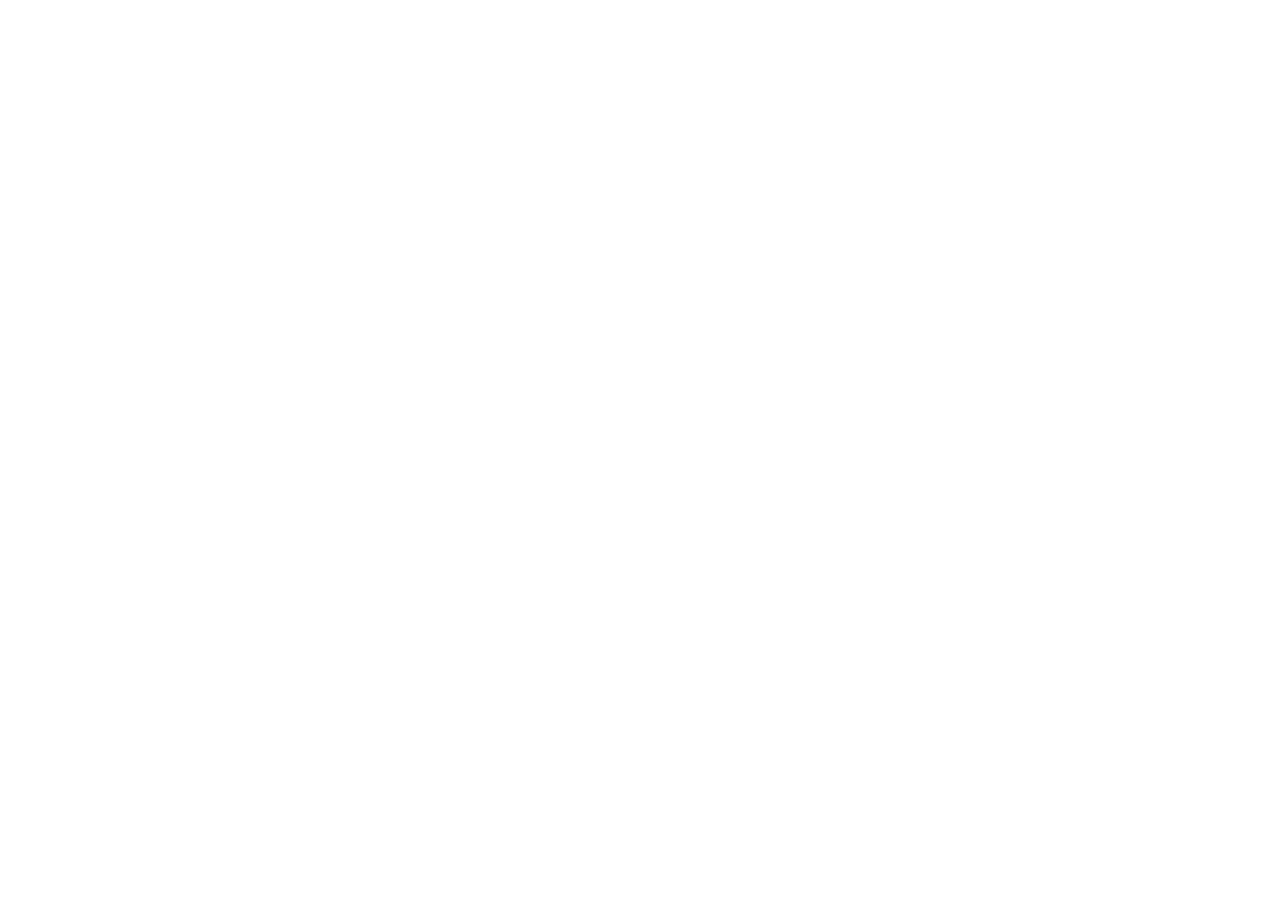
==== login.html @ 26c52269 "init project" ====
<!DOCTYPE html>
<html lang="en">
<head>
    <meta charset="UTF-8">
    <meta http-equiv="X-UA-Compatible" content="IE=edge">
    <meta name="viewport" content="width=device-width, initial-scale=1.0">
    <title>登陆页面</title>
</head>
<body>
    
</body>
</html>
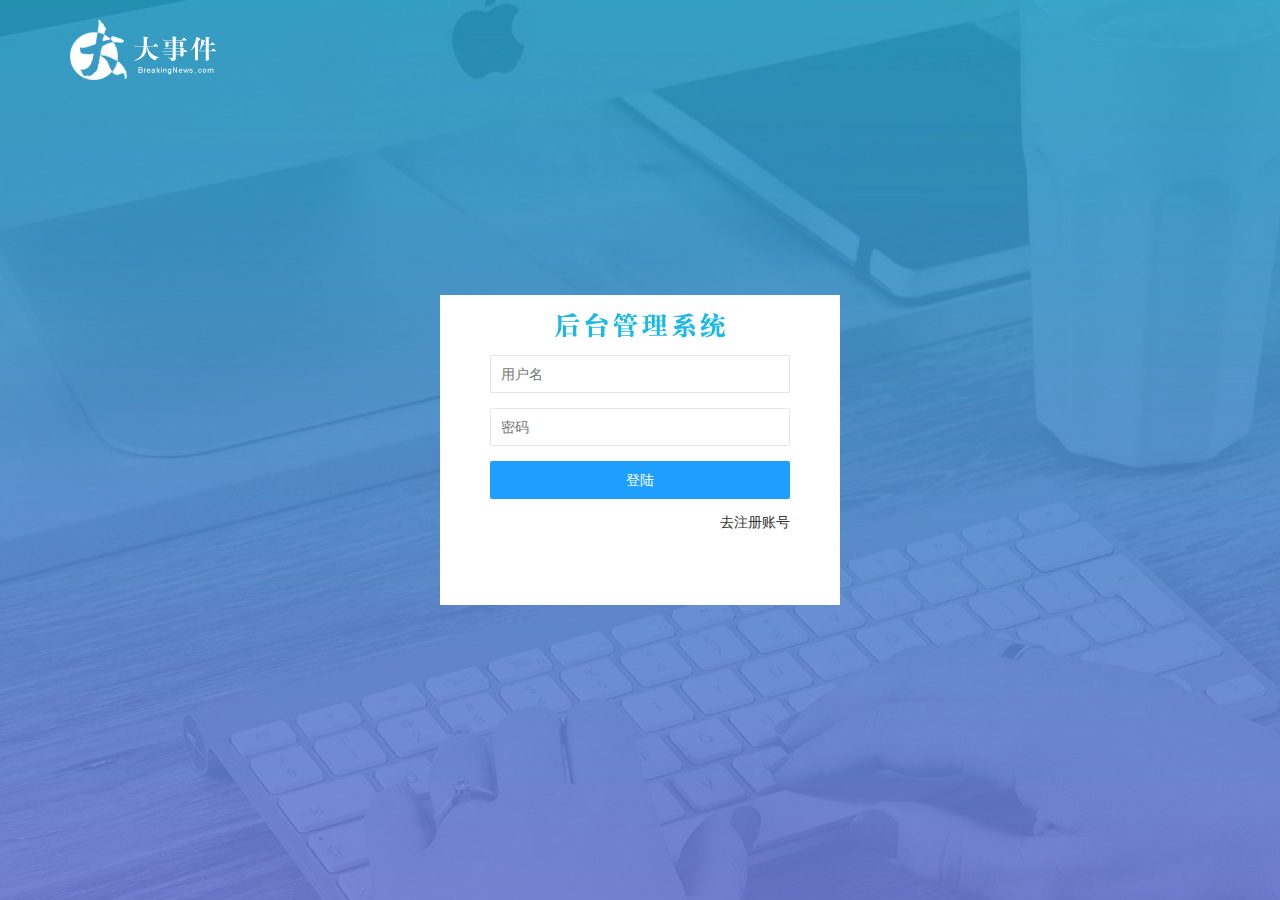
==== commit b81c9178: "登陆/注册0_1" ====
--- a/login.html
+++ b/login.html
@@ -1,12 +1,62 @@
 <!DOCTYPE html>
 <html lang="en">
+
 <head>
     <meta charset="UTF-8">
     <meta http-equiv="X-UA-Compatible" content="IE=edge">
     <meta name="viewport" content="width=device-width, initial-scale=1.0">
-    <title>登陆页面</title>
+    <title>大事件——登陆/注册</title>
+    <!-- 导入layui样式 -->
+    <link rel="stylesheet" href="/assets/lib/layui/css/layui.css">
+    <!-- 导入自己的样式 -->
+    <link rel="stylesheet" href="./assets/css/login.css">
 </head>
+
 <body>
-    
+    <!-- 头部 -->
+    <div id="head" class="layui-main">
+        <img src="/assets/images/logo.png" alt="">
+    </div>
+    <!-- 登录/注册区域 -->
+    <div class="loginAndRegBox">
+        <div class="title-box"></div>
+        
+        <!-- 登陆 -->
+        <div class="login-box">
+            <!-- 登陆表单 -->
+            <form class="layui-form" action="">
+
+                <!-- 用户名 -->
+                <div class="layui-form-item">
+                    <input type="text" name="username" required lay-verify="required" placeholder="用户名"
+                        autocomplete="off" class="layui-input">
+                </div>
+
+                <!-- 密码 -->
+                <div class="layui-form-item">
+                    <input type="text" name="password" required lay-verify="required" placeholder="密码"
+                        autocomplete="off" class="layui-input">
+                </div>
+
+                <!-- 提交按钮 -->
+                <div class="layui-form-item" style="text-align:center;">
+                    <button class="layui-btn layui-btn-fluid layui-btn-normal" lay-submit>登陆</button>
+                </div>
+
+                <!-- 点击注册 -->
+                <div class="layui-form-item" style="text-align:right;" style="padding-right: 10px;" >
+                    <a href="javascript:;" id="link_reg">去注册账号</a>
+                </div>
+            </form>
+        </div>
+        <!-- 注册 -->
+        <div class="reg-box">
+            <a href="javascript:;" id="link_login">去登陆</a>
+        </div>
+    </div>
+    <!-- 导入Jquery -->
+    <script src="./assets/lib/jquery.js"></script>
+    <script src="./assets/js/login.js"></script>
 </body>
+
 </html>--- a/assets/lib/layui/css/layui.css
+++ b/assets/lib/layui/css/layui.css
@@ -0,0 +1,2 @@
+/** layui-v2.5.5 MIT License By https://www.layui.com */
+ .layui-inline,img{display:inline-block;vertical-align:middle}h1,h2,h3,h4,h5,h6{font-weight:400}.layui-edge,.layui-header,.layui-inline,.layui-main{position:relative}.layui-body,.layui-edge,.layui-elip{overflow:hidden}.layui-btn,.layui-edge,.layui-inline,img{vertical-align:middle}.layui-btn,.layui-disabled,.layui-icon,.layui-unselect{-moz-user-select:none;-webkit-user-select:none;-ms-user-select:none}.layui-elip,.layui-form-checkbox span,.layui-form-pane .layui-form-label{text-overflow:ellipsis;white-space:nowrap}.layui-breadcrumb,.layui-tree-btnGroup{visibility:hidden}blockquote,body,button,dd,div,dl,dt,form,h1,h2,h3,h4,h5,h6,input,li,ol,p,pre,td,textarea,th,ul{margin:0;padding:0;-webkit-tap-highlight-color:rgba(0,0,0,0)}a:active,a:hover{outline:0}img{border:none}li{list-style:none}table{border-collapse:collapse;border-spacing:0}h4,h5,h6{font-size:100%}button,input,optgroup,option,select,textarea{font-family:inherit;font-size:inherit;font-style:inherit;font-weight:inherit;outline:0}pre{white-space:pre-wrap;white-space:-moz-pre-wrap;white-space:-pre-wrap;white-space:-o-pre-wrap;word-wrap:break-word}body{line-height:24px;font:14px Helvetica Neue,Helvetica,PingFang SC,Tahoma,Arial,sans-serif}hr{height:1px;margin:10px 0;border:0;clear:both}a{color:#333;text-decoration:none}a:hover{color:#777}a cite{font-style:normal;*cursor:pointer}.layui-border-box,.layui-border-box *{box-sizing:border-box}.layui-box,.layui-box *{box-sizing:content-box}.layui-clear{clear:both;*zoom:1}.layui-clear:after{content:'\20';clear:both;*zoom:1;display:block;height:0}.layui-inline{*display:inline;*zoom:1}.layui-edge{display:inline-block;width:0;height:0;border-width:6px;border-style:dashed;border-color:transparent}.layui-edge-top{top:-4px;border-bottom-color:#999;border-bottom-style:solid}.layui-edge-right{border-left-color:#999;border-left-style:solid}.layui-edge-bottom{top:2px;border-top-color:#999;border-top-style:solid}.layui-edge-left{border-right-color:#999;border-right-style:solid}.layui-disabled,.layui-disabled:hover{color:#d2d2d2!important;cursor:not-allowed!important}.layui-circle{border-radius:100%}.layui-show{display:block!important}.layui-hide{display:none!important}@font-face{font-family:layui-icon;src:url(../font/iconfont.eot?v=250);src:url(../font/iconfont.eot?v=250#iefix) format('embedded-opentype'),url(../font/iconfont.woff2?v=250) format('woff2'),url(../font/iconfont.woff?v=250) format('woff'),url(../font/iconfont.ttf?v=250) format('truetype'),url(../font/iconfont.svg?v=250#layui-icon) format('svg')}.layui-icon{font-family:layui-icon!important;font-size:16px;font-style:normal;-webkit-font-smoothing:antialiased;-moz-osx-font-smoothing:grayscale}.layui-icon-reply-fill:before{content:"\e611"}.layui-icon-set-fill:before{content:"\e614"}.layui-icon-menu-fill:before{content:"\e60f"}.layui-icon-search:before{content:"\e615"}.layui-icon-share:before{content:"\e641"}.layui-icon-set-sm:before{content:"\e620"}.layui-icon-engine:before{content:"\e628"}.layui-icon-close:before{content:"\1006"}.layui-icon-close-fill:before{content:"\1007"}.layui-icon-chart-screen:before{content:"\e629"}.layui-icon-star:before{content:"\e600"}.layui-icon-circle-dot:before{content:"\e617"}.layui-icon-chat:before{content:"\e606"}.layui-icon-release:before{content:"\e609"}.layui-icon-list:before{content:"\e60a"}.layui-icon-chart:before{content:"\e62c"}.layui-icon-ok-circle:before{content:"\1005"}.layui-icon-layim-theme:before{content:"\e61b"}.layui-icon-table:before{content:"\e62d"}.layui-icon-right:before{content:"\e602"}.layui-icon-left:before{content:"\e603"}.layui-icon-cart-simple:before{content:"\e698"}.layui-icon-face-cry:before{content:"\e69c"}.layui-icon-face-smile:before{content:"\e6af"}.layui-icon-survey:before{content:"\e6b2"}.layui-icon-tree:before{content:"\e62e"}.layui-icon-upload-circle:before{content:"\e62f"}.layui-icon-add-circle:before{content:"\e61f"}.layui-icon-download-circle:before{content:"\e601"}.layui-icon-templeate-1:before{content:"\e630"}.layui-icon-util:before{content:"\e631"}.layui-icon-face-surprised:before{content:"\e664"}.layui-icon-edit:before{content:"\e642"}.layui-icon-speaker:before{content:"\e645"}.layui-icon-down:before{content:"\e61a"}.layui-icon-file:before{content:"\e621"}.layui-icon-layouts:before{content:"\e632"}.layui-icon-rate-half:before{content:"\e6c9"}.layui-icon-add-circle-fine:before{content:"\e608"}.layui-icon-prev-circle:before{content:"\e633"}.layui-icon-read:before{content:"\e705"}.layui-icon-404:before{content:"\e61c"}.layui-icon-carousel:before{content:"\e634"}.layui-icon-help:before{content:"\e607"}.layui-icon-code-circle:before{content:"\e635"}.layui-icon-water:before{content:"\e636"}.layui-icon-username:before{content:"\e66f"}.layui-icon-find-fill:before{content:"\e670"}.layui-icon-about:before{content:"\e60b"}.layui-icon-location:before{content:"\e715"}.layui-icon-up:before{content:"\e619"}.layui-icon-pause:before{content:"\e651"}.layui-icon-date:before{content:"\e637"}.layui-icon-layim-uploadfile:before{content:"\e61d"}.layui-icon-delete:before{content:"\e640"}.layui-icon-play:before{content:"\e652"}.layui-icon-top:before{content:"\e604"}.layui-icon-friends:before{content:"\e612"}.layui-icon-refresh-3:before{content:"\e9aa"}.layui-icon-ok:before{content:"\e605"}.layui-icon-layer:before{content:"\e638"}.layui-icon-face-smile-fine:before{content:"\e60c"}.layui-icon-dollar:before{content:"\e659"}.layui-icon-group:before{content:"\e613"}.layui-icon-layim-download:before{content:"\e61e"}.layui-icon-picture-fine:before{content:"\e60d"}.layui-icon-link:before{content:"\e64c"}.layui-icon-diamond:before{content:"\e735"}.layui-icon-log:before{content:"\e60e"}.layui-icon-rate-solid:before{content:"\e67a"}.layui-icon-fonts-del:before{content:"\e64f"}.layui-icon-unlink:before{content:"\e64d"}.layui-icon-fonts-clear:before{content:"\e639"}.layui-icon-triangle-r:before{content:"\e623"}.layui-icon-circle:before{content:"\e63f"}.layui-icon-radio:before{content:"\e643"}.layui-icon-align-center:before{content:"\e647"}.layui-icon-align-right:before{content:"\e648"}.layui-icon-align-left:before{content:"\e649"}.layui-icon-loading-1:before{content:"\e63e"}.layui-icon-return:before{content:"\e65c"}.layui-icon-fonts-strong:before{content:"\e62b"}.layui-icon-upload:before{content:"\e67c"}.layui-icon-dialogue:before{content:"\e63a"}.layui-icon-video:before{content:"\e6ed"}.layui-icon-headset:before{content:"\e6fc"}.layui-icon-cellphone-fine:before{content:"\e63b"}.layui-icon-add-1:before{content:"\e654"}.layui-icon-face-smile-b:before{content:"\e650"}.layui-icon-fonts-html:before{content:"\e64b"}.layui-icon-form:before{content:"\e63c"}.layui-icon-cart:before{content:"\e657"}.layui-icon-camera-fill:before{content:"\e65d"}.layui-icon-tabs:before{content:"\e62a"}.layui-icon-fonts-code:before{content:"\e64e"}.layui-icon-fire:before{content:"\e756"}.layui-icon-set:before{content:"\e716"}.layui-icon-fonts-u:before{content:"\e646"}.layui-icon-triangle-d:before{content:"\e625"}.layui-icon-tips:before{content:"\e702"}.layui-icon-picture:before{content:"\e64a"}.layui-icon-more-vertical:before{content:"\e671"}.layui-icon-flag:before{content:"\e66c"}.layui-icon-loading:before{content:"\e63d"}.layui-icon-fonts-i:before{content:"\e644"}.layui-icon-refresh-1:before{content:"\e666"}.layui-icon-rmb:before{content:"\e65e"}.layui-icon-home:before{content:"\e68e"}.layui-icon-user:before{content:"\e770"}.layui-icon-notice:before{content:"\e667"}.layui-icon-login-weibo:before{content:"\e675"}.layui-icon-voice:before{content:"\e688"}.layui-icon-upload-drag:before{content:"\e681"}.layui-icon-login-qq:before{content:"\e676"}.layui-icon-snowflake:before{content:"\e6b1"}.layui-icon-file-b:before{content:"\e655"}.layui-icon-template:before{content:"\e663"}.layui-icon-auz:before{content:"\e672"}.layui-icon-console:before{content:"\e665"}.layui-icon-app:before{content:"\e653"}.layui-icon-prev:before{content:"\e65a"}.layui-icon-website:before{content:"\e7ae"}.layui-icon-next:before{content:"\e65b"}.layui-icon-component:before{content:"\e857"}.layui-icon-more:before{content:"\e65f"}.layui-icon-login-wechat:before{content:"\e677"}.layui-icon-shrink-right:before{content:"\e668"}.layui-icon-spread-left:before{content:"\e66b"}.layui-icon-camera:before{content:"\e660"}.layui-icon-note:before{content:"\e66e"}.layui-icon-refresh:before{content:"\e669"}.layui-icon-female:before{content:"\e661"}.layui-icon-male:before{content:"\e662"}.layui-icon-password:before{content:"\e673"}.layui-icon-senior:before{content:"\e674"}.layui-icon-theme:before{content:"\e66a"}.layui-icon-tread:before{content:"\e6c5"}.layui-icon-praise:before{content:"\e6c6"}.layui-icon-star-fill:before{content:"\e658"}.layui-icon-rate:before{content:"\e67b"}.layui-icon-template-1:before{content:"\e656"}.layui-icon-vercode:before{content:"\e679"}.layui-icon-cellphone:before{content:"\e678"}.layui-icon-screen-full:before{content:"\e622"}.layui-icon-screen-restore:before{content:"\e758"}.layui-icon-cols:before{content:"\e610"}.layui-icon-export:before{content:"\e67d"}.layui-icon-print:before{content:"\e66d"}.layui-icon-slider:before{content:"\e714"}.layui-icon-addition:before{content:"\e624"}.layui-icon-subtraction:before{content:"\e67e"}.layui-icon-service:before{content:"\e626"}.layui-icon-transfer:before{content:"\e691"}.layui-main{width:1140px;margin:0 auto}.layui-header{z-index:1000;height:60px}.layui-header a:hover{transition:all .5s;-webkit-transition:all .5s}.layui-side{position:fixed;left:0;top:0;bottom:0;z-index:999;width:200px;overflow-x:hidden}.layui-side-scroll{position:relative;width:220px;height:100%;overflow-x:hidden}.layui-body{position:absolute;left:200px;right:0;top:0;bottom:0;z-index:998;width:auto;overflow-y:auto;box-sizing:border-box}.layui-layout-body{overflow:hidden}.layui-layout-admin .layui-header{background-color:#23262E}.layui-layout-admin .layui-side{top:60px;width:200px;overflow-x:hidden}.layui-layout-admin .layui-body{position:fixed;top:60px;bottom:44px}.layui-layout-admin .layui-main{width:auto;margin:0 15px}.layui-layout-admin .layui-footer{position:fixed;left:200px;right:0;bottom:0;height:44px;line-height:44px;padding:0 15px;background-color:#eee}.layui-layout-admin .layui-logo{position:absolute;left:0;top:0;width:200px;height:100%;line-height:60px;text-align:center;color:#009688;font-size:16px}.layui-layout-admin .layui-header .layui-nav{background:0 0}.layui-layout-left{position:absolute!important;left:200px;top:0}.layui-layout-right{position:absolute!important;right:0;top:0}.layui-container{position:relative;margin:0 auto;padding:0 15px;box-sizing:border-box}.layui-fluid{position:relative;margin:0 auto;padding:0 15px}.layui-row:after,.layui-row:before{content:'';display:block;clear:both}.layui-col-lg1,.layui-col-lg10,.layui-col-lg11,.layui-col-lg12,.layui-col-lg2,.layui-col-lg3,.layui-col-lg4,.layui-col-lg5,.layui-col-lg6,.layui-col-lg7,.layui-col-lg8,.layui-col-lg9,.layui-col-md1,.layui-col-md10,.layui-col-md11,.layui-col-md12,.layui-col-md2,.layui-col-md3,.layui-col-md4,.layui-col-md5,.layui-col-md6,.layui-col-md7,.layui-col-md8,.layui-col-md9,.layui-col-sm1,.layui-col-sm10,.layui-col-sm11,.layui-col-sm12,.layui-col-sm2,.layui-col-sm3,.layui-col-sm4,.layui-col-sm5,.layui-col-sm6,.layui-col-sm7,.layui-col-sm8,.layui-col-sm9,.layui-col-xs1,.layui-col-xs10,.layui-col-xs11,.layui-col-xs12,.layui-col-xs2,.layui-col-xs3,.layui-col-xs4,.layui-col-xs5,.layui-col-xs6,.layui-col-xs7,.layui-col-xs8,.layui-col-xs9{position:relative;display:block;box-sizing:border-box}.layui-col-xs1,.layui-col-xs10,.layui-col-xs11,.layui-col-xs12,.layui-col-xs2,.layui-col-xs3,.layui-col-xs4,.layui-col-xs5,.layui-col-xs6,.layui-col-xs7,.layui-col-xs8,.layui-col-xs9{float:left}.layui-col-xs1{width:8.33333333%}.layui-col-xs2{width:16.66666667%}.layui-col-xs3{width:25%}.layui-col-xs4{width:33.33333333%}.layui-col-xs5{width:41.66666667%}.layui-col-xs6{width:50%}.layui-col-xs7{width:58.33333333%}.layui-col-xs8{width:66.66666667%}.layui-col-xs9{width:75%}.layui-col-xs10{width:83.33333333%}.layui-col-xs11{width:91.66666667%}.layui-col-xs12{width:100%}.layui-col-xs-offset1{margin-left:8.33333333%}.layui-col-xs-offset2{margin-left:16.66666667%}.layui-col-xs-offset3{margin-left:25%}.layui-col-xs-offset4{margin-left:33.33333333%}.layui-col-xs-offset5{margin-left:41.66666667%}.layui-col-xs-offset6{margin-left:50%}.layui-col-xs-offset7{margin-left:58.33333333%}.layui-col-xs-offset8{margin-left:66.66666667%}.layui-col-xs-offset9{margin-left:75%}.layui-col-xs-offset10{margin-left:83.33333333%}.layui-col-xs-offset11{margin-left:91.66666667%}.layui-col-xs-offset12{margin-left:100%}@media screen and (max-width:768px){.layui-hide-xs{display:none!important}.layui-show-xs-block{display:block!important}.layui-show-xs-inline{display:inline!important}.layui-show-xs-inline-block{display:inline-block!important}}@media screen and (min-width:768px){.layui-container{width:750px}.layui-hide-sm{display:none!important}.layui-show-sm-block{display:block!important}.layui-show-sm-inline{display:inline!important}.layui-show-sm-inline-block{display:inline-block!important}.layui-col-sm1,.layui-col-sm10,.layui-col-sm11,.layui-col-sm12,.layui-col-sm2,.layui-col-sm3,.layui-col-sm4,.layui-col-sm5,.layui-col-sm6,.layui-col-sm7,.layui-col-sm8,.layui-col-sm9{float:left}.layui-col-sm1{width:8.33333333%}.layui-col-sm2{width:16.66666667%}.layui-col-sm3{width:25%}.layui-col-sm4{width:33.33333333%}.layui-col-sm5{width:41.66666667%}.layui-col-sm6{width:50%}.layui-col-sm7{width:58.33333333%}.layui-col-sm8{width:66.66666667%}.layui-col-sm9{width:75%}.layui-col-sm10{width:83.33333333%}.layui-col-sm11{width:91.66666667%}.layui-col-sm12{width:100%}.layui-col-sm-offset1{margin-left:8.33333333%}.layui-col-sm-offset2{margin-left:16.66666667%}.layui-col-sm-offset3{margin-left:25%}.layui-col-sm-offset4{margin-left:33.33333333%}.layui-col-sm-offset5{margin-left:41.66666667%}.layui-col-sm-offset6{margin-left:50%}.layui-col-sm-offset7{margin-left:58.33333333%}.layui-col-sm-offset8{margin-left:66.66666667%}.layui-col-sm-offset9{margin-left:75%}.layui-col-sm-offset10{margin-left:83.33333333%}.layui-col-sm-offset11{margin-left:91.66666667%}.layui-col-sm-offset12{margin-left:100%}}@media screen and (min-width:992px){.layui-container{width:970px}.layui-hide-md{display:none!important}.layui-show-md-block{display:block!important}.layui-show-md-inline{display:inline!important}.layui-show-md-inline-block{display:inline-block!important}.layui-col-md1,.layui-col-md10,.layui-col-md11,.layui-col-md12,.layui-col-md2,.layui-col-md3,.layui-col-md4,.layui-col-md5,.layui-col-md6,.layui-col-md7,.layui-col-md8,.layui-col-md9{float:left}.layui-col-md1{width:8.33333333%}.layui-col-md2{width:16.66666667%}.layui-col-md3{width:25%}.layui-col-md4{width:33.33333333%}.layui-col-md5{width:41.66666667%}.layui-col-md6{width:50%}.layui-col-md7{width:58.33333333%}.layui-col-md8{width:66.66666667%}.layui-col-md9{width:75%}.layui-col-md10{width:83.33333333%}.layui-col-md11{width:91.66666667%}.layui-col-md12{width:100%}.layui-col-md-offset1{margin-left:8.33333333%}.layui-col-md-offset2{margin-left:16.66666667%}.layui-col-md-offset3{margin-left:25%}.layui-col-md-offset4{margin-left:33.33333333%}.layui-col-md-offset5{margin-left:41.66666667%}.layui-col-md-offset6{margin-left:50%}.layui-col-md-offset7{margin-left:58.33333333%}.layui-col-md-offset8{margin-left:66.66666667%}.layui-col-md-offset9{margin-left:75%}.layui-col-md-offset10{margin-left:83.33333333%}.layui-col-md-offset11{margin-left:91.66666667%}.layui-col-md-offset12{margin-left:100%}}@media screen and (min-width:1200px){.layui-container{width:1170px}.layui-hide-lg{display:none!important}.layui-show-lg-block{display:block!important}.layui-show-lg-inline{display:inline!important}.layui-show-lg-inline-block{display:inline-block!important}.layui-col-lg1,.layui-col-lg10,.layui-col-lg11,.layui-col-lg12,.layui-col-lg2,.layui-col-lg3,.layui-col-lg4,.layui-col-lg5,.layui-col-lg6,.layui-col-lg7,.layui-col-lg8,.layui-col-lg9{float:left}.layui-col-lg1{width:8.33333333%}.layui-col-lg2{width:16.66666667%}.layui-col-lg3{width:25%}.layui-col-lg4{width:33.33333333%}.layui-col-lg5{width:41.66666667%}.layui-col-lg6{width:50%}.layui-col-lg7{width:58.33333333%}.layui-col-lg8{width:66.66666667%}.layui-col-lg9{width:75%}.layui-col-lg10{width:83.33333333%}.layui-col-lg11{width:91.66666667%}.layui-col-lg12{width:100%}.layui-col-lg-offset1{margin-left:8.33333333%}.layui-col-lg-offset2{margin-left:16.66666667%}.layui-col-lg-offset3{margin-left:25%}.layui-col-lg-offset4{margin-left:33.33333333%}.layui-col-lg-offset5{margin-left:41.66666667%}.layui-col-lg-offset6{margin-left:50%}.layui-col-lg-offset7{margin-left:58.33333333%}.layui-col-lg-offset8{margin-left:66.66666667%}.layui-col-lg-offset9{margin-left:75%}.layui-col-lg-offset10{margin-left:83.33333333%}.layui-col-lg-offset11{margin-left:91.66666667%}.layui-col-lg-offset12{margin-left:100%}}.layui-col-space1{margin:-.5px}.layui-col-space1>*{padding:.5px}.layui-col-space3{margin:-1.5px}.layui-col-space3>*{padding:1.5px}.layui-col-space5{margin:-2.5px}.layui-col-space5>*{padding:2.5px}.layui-col-space8{margin:-3.5px}.layui-col-space8>*{padding:3.5px}.layui-col-space10{margin:-5px}.layui-col-space10>*{padding:5px}.layui-col-space12{margin:-6px}.layui-col-space12>*{padding:6px}.layui-col-space15{margin:-7.5px}.layui-col-space15>*{padding:7.5px}.layui-col-space18{margin:-9px}.layui-col-space18>*{padding:9px}.layui-col-space20{margin:-10px}.layui-col-space20>*{padding:10px}.layui-col-space22{margin:-11px}.layui-col-space22>*{padding:11px}.layui-col-space25{margin:-12.5px}.layui-col-space25>*{padding:12.5px}.layui-col-space30{margin:-15px}.layui-col-space30>*{padding:15px}.layui-btn,.layui-input,.layui-select,.layui-textarea,.layui-upload-button{outline:0;-webkit-appearance:none;transition:all .3s;-webkit-transition:all .3s;box-sizing:border-box}.layui-elem-quote{margin-bottom:10px;padding:15px;line-height:22px;border-left:5px solid #009688;border-radius:0 2px 2px 0;background-color:#f2f2f2}.layui-quote-nm{border-style:solid;border-width:1px 1px 1px 5px;background:0 0}.layui-elem-field{margin-bottom:10px;padding:0;border-width:1px;border-style:solid}.layui-elem-field legend{margin-left:20px;padding:0 10px;font-size:20px;font-weight:300}.layui-field-title{margin:10px 0 20px;border-width:1px 0 0}.layui-field-box{padding:10px 15px}.layui-field-title .layui-field-box{padding:10px 0}.layui-progress{position:relative;height:6px;border-radius:20px;background-color:#e2e2e2}.layui-progress-bar{position:absolute;left:0;top:0;width:0;max-width:100%;height:6px;border-radius:20px;text-align:right;background-color:#5FB878;transition:all .3s;-webkit-transition:all .3s}.layui-progress-big,.layui-progress-big .layui-progress-bar{height:18px;line-height:18px}.layui-progress-text{position:relative;top:-20px;line-height:18px;font-size:12px;color:#666}.layui-progress-big .layui-progress-text{position:static;padding:0 10px;color:#fff}.layui-collapse{border-width:1px;border-style:solid;border-radius:2px}.layui-colla-content,.layui-colla-item{border-top-width:1px;border-top-style:solid}.layui-colla-item:first-child{border-top:none}.layui-colla-title{position:relative;height:42px;line-height:42px;padding:0 15px 0 35px;color:#333;background-color:#f2f2f2;cursor:pointer;font-size:14px;overflow:hidden}.layui-colla-content{display:none;padding:10px 15px;line-height:22px;color:#666}.layui-colla-icon{position:absolute;left:15px;top:0;font-size:14px}.layui-card{margin-bottom:15px;border-radius:2px;background-color:#fff;box-shadow:0 1px 2px 0 rgba(0,0,0,.05)}.layui-card:last-child{margin-bottom:0}.layui-card-header{position:relative;height:42px;line-height:42px;padding:0 15px;border-bottom:1px solid #f6f6f6;color:#333;border-radius:2px 2px 0 0;font-size:14px}.layui-bg-black,.layui-bg-blue,.layui-bg-cyan,.layui-bg-green,.layui-bg-orange,.layui-bg-red{color:#fff!important}.layui-card-body{position:relative;padding:10px 15px;line-height:24px}.layui-card-body[pad15]{padding:15px}.layui-card-body[pad20]{padding:20px}.layui-card-body .layui-table{margin:5px 0}.layui-card .layui-tab{margin:0}.layui-panel-window{position:relative;padding:15px;border-radius:0;border-top:5px solid #E6E6E6;background-color:#fff}.layui-auxiliar-moving{position:fixed;left:0;right:0;top:0;bottom:0;width:100%;height:100%;background:0 0;z-index:9999999999}.layui-form-label,.layui-form-mid,.layui-form-select,.layui-input-block,.layui-input-inline,.layui-textarea{position:relative}.layui-bg-red{background-color:#FF5722!important}.layui-bg-orange{background-color:#FFB800!important}.layui-bg-green{background-color:#009688!important}.layui-bg-cyan{background-color:#2F4056!important}.layui-bg-blue{background-color:#1E9FFF!important}.layui-bg-black{background-color:#393D49!important}.layui-bg-gray{background-color:#eee!important;color:#666!important}.layui-badge-rim,.layui-colla-content,.layui-colla-item,.layui-collapse,.layui-elem-field,.layui-form-pane .layui-form-item[pane],.layui-form-pane .layui-form-label,.layui-input,.layui-layedit,.layui-layedit-tool,.layui-quote-nm,.layui-select,.layui-tab-bar,.layui-tab-card,.layui-tab-title,.layui-tab-title .layui-this:after,.layui-textarea{border-color:#e6e6e6}.layui-timeline-item:before,hr{background-color:#e6e6e6}.layui-text{line-height:22px;font-size:14px;color:#666}.layui-text h1,.layui-text h2,.layui-text h3{font-weight:500;color:#333}.layui-text h1{font-size:30px}.layui-text h2{font-size:24px}.layui-text h3{font-size:18px}.layui-text a:not(.layui-btn){color:#01AAED}.layui-text a:not(.layui-btn):hover{text-decoration:underline}.layui-text ul{padding:5px 0 5px 15px}.layui-text ul li{margin-top:5px;list-style-type:disc}.layui-text em,.layui-word-aux{color:#999!important;padding:0 5px!important}.layui-btn{display:inline-block;height:38px;line-height:38px;padding:0 18px;background-color:#009688;color:#fff;white-space:nowrap;text-align:center;font-size:14px;border:none;border-radius:2px;cursor:pointer}.layui-btn:hover{opacity:.8;filter:alpha(opacity=80);color:#fff}.layui-btn:active{opacity:1;filter:alpha(opacity=100)}.layui-btn+.layui-btn{margin-left:10px}.layui-btn-container{font-size:0}.layui-btn-container .layui-btn{margin-right:10px;margin-bottom:10px}.layui-btn-container .layui-btn+.layui-btn{margin-left:0}.layui-table .layui-btn-container .layui-btn{margin-bottom:9px}.layui-btn-radius{border-radius:100px}.layui-btn .layui-icon{margin-right:3px;font-size:18px;vertical-align:bottom;vertical-align:middle\9}.layui-btn-primary{border:1px solid #C9C9C9;background-color:#fff;color:#555}.layui-btn-primary:hover{border-color:#009688;color:#333}.layui-btn-normal{background-color:#1E9FFF}.layui-btn-warm{background-color:#FFB800}.layui-btn-danger{background-color:#FF5722}.layui-btn-checked{background-color:#5FB878}.layui-btn-disabled,.layui-btn-disabled:active,.layui-btn-disabled:hover{border:1px solid #e6e6e6;background-color:#FBFBFB;color:#C9C9C9;cursor:not-allowed;opacity:1}.layui-btn-lg{height:44px;line-height:44px;padding:0 25px;font-size:16px}.layui-btn-sm{height:30px;line-height:30px;padding:0 10px;font-size:12px}.layui-btn-sm i{font-size:16px!important}.layui-btn-xs{height:22px;line-height:22px;padding:0 5px;font-size:12px}.layui-btn-xs i{font-size:14px!important}.layui-btn-group{display:inline-block;vertical-align:middle;font-size:0}.layui-btn-group .layui-btn{margin-left:0!important;margin-right:0!important;border-left:1px solid rgba(255,255,255,.5);border-radius:0}.layui-btn-group .layui-btn-primary{border-left:none}.layui-btn-group .layui-btn-primary:hover{border-color:#C9C9C9;color:#009688}.layui-btn-group .layui-btn:first-child{border-left:none;border-radius:2px 0 0 2px}.layui-btn-group .layui-btn-primary:first-child{border-left:1px solid #c9c9c9}.layui-btn-group .layui-btn:last-child{border-radius:0 2px 2px 0}.layui-btn-group .layui-btn+.layui-btn{margin-left:0}.layui-btn-group+.layui-btn-group{margin-left:10px}.layui-btn-fluid{width:100%}.layui-input,.layui-select,.layui-textarea{height:38px;line-height:1.3;line-height:38px\9;border-width:1px;border-style:solid;background-color:#fff;border-radius:2px}.layui-input::-webkit-input-placeholder,.layui-select::-webkit-input-placeholder,.layui-textarea::-webkit-input-placeholder{line-height:1.3}.layui-input,.layui-textarea{display:block;width:100%;padding-left:10px}.layui-input:hover,.layui-textarea:hover{border-color:#D2D2D2!important}.layui-input:focus,.layui-textarea:focus{border-color:#C9C9C9!important}.layui-textarea{min-height:100px;height:auto;line-height:20px;padding:6px 10px;resize:vertical}.layui-select{padding:0 10px}.layui-form input[type=checkbox],.layui-form input[type=radio],.layui-form select{display:none}.layui-form [lay-ignore]{display:initial}.layui-form-item{margin-bottom:15px;clear:both;*zoom:1}.layui-form-item:after{content:'\20';clear:both;*zoom:1;display:block;height:0}.layui-form-label{float:left;display:block;padding:9px 15px;width:80px;font-weight:400;line-height:20px;text-align:right}.layui-form-label-col{display:block;float:none;padding:9px 0;line-height:20px;text-align:left}.layui-form-item .layui-inline{margin-bottom:5px;margin-right:10px}.layui-input-block{margin-left:110px;min-height:36px}.layui-input-inline{display:inline-block;vertical-align:middle}.layui-form-item .layui-input-inline{float:left;width:190px;margin-right:10px}.layui-form-text .layui-input-inline{width:auto}.layui-form-mid{float:left;display:block;padding:9px 0!important;line-height:20px;margin-right:10px}.layui-form-danger+.layui-form-select .layui-input,.layui-form-danger:focus{border-color:#FF5722!important}.layui-form-select .layui-input{padding-right:30px;cursor:pointer}.layui-form-select .layui-edge{position:absolute;right:10px;top:50%;margin-top:-3px;cursor:pointer;border-width:6px;border-top-color:#c2c2c2;border-top-style:solid;transition:all .3s;-webkit-transition:all .3s}.layui-form-select dl{display:none;position:absolute;left:0;top:42px;padding:5px 0;z-index:899;min-width:100%;border:1px solid #d2d2d2;max-height:300px;overflow-y:auto;background-color:#fff;border-radius:2px;box-shadow:0 2px 4px rgba(0,0,0,.12);box-sizing:border-box}.layui-form-select dl dd,.layui-form-select dl dt{padding:0 10px;line-height:36px;white-space:nowrap;overflow:hidden;text-overflow:ellipsis}.layui-form-select dl dt{font-size:12px;color:#999}.layui-form-select dl dd{cursor:pointer}.layui-form-select dl dd:hover{background-color:#f2f2f2;-webkit-transition:.5s all;transition:.5s all}.layui-form-select .layui-select-group dd{padding-left:20px}.layui-form-select dl dd.layui-select-tips{padding-left:10px!important;color:#999}.layui-form-select dl dd.layui-this{background-color:#5FB878;color:#fff}.layui-form-checkbox,.layui-form-select dl dd.layui-disabled{background-color:#fff}.layui-form-selected dl{display:block}.layui-form-checkbox,.layui-form-checkbox *,.layui-form-switch{display:inline-block;vertical-align:middle}.layui-form-selected .layui-edge{margin-top:-9px;-webkit-transform:rotate(180deg);transform:rotate(180deg);margin-top:-3px\9}:root .layui-form-selected .layui-edge{margin-top:-9px\0/IE9}.layui-form-selectup dl{top:auto;bottom:42px}.layui-select-none{margin:5px 0;text-align:center;color:#999}.layui-select-disabled .layui-disabled{border-color:#eee!important}.layui-select-disabled .layui-edge{border-top-color:#d2d2d2}.layui-form-checkbox{position:relative;height:30px;line-height:30px;margin-right:10px;padding-right:30px;cursor:pointer;font-size:0;-webkit-transition:.1s linear;transition:.1s linear;box-sizing:border-box}.layui-form-checkbox span{padding:0 10px;height:100%;font-size:14px;border-radius:2px 0 0 2px;background-color:#d2d2d2;color:#fff;overflow:hidden}.layui-form-checkbox:hover span{background-color:#c2c2c2}.layui-form-checkbox i{position:absolute;right:0;top:0;width:30px;height:28px;border:1px solid #d2d2d2;border-left:none;border-radius:0 2px 2px 0;color:#fff;font-size:20px;text-align:center}.layui-form-checkbox:hover i{border-color:#c2c2c2;color:#c2c2c2}.layui-form-checked,.layui-form-checked:hover{border-color:#5FB878}.layui-form-checked span,.layui-form-checked:hover span{background-color:#5FB878}.layui-form-checked i,.layui-form-checked:hover i{color:#5FB878}.layui-form-item .layui-form-checkbox{margin-top:4px}.layui-form-checkbox[lay-skin=primary]{height:auto!important;line-height:normal!important;min-width:18px;min-height:18px;border:none!important;margin-right:0;padding-left:28px;padding-right:0;background:0 0}.layui-form-checkbox[lay-skin=primary] span{padding-left:0;padding-right:15px;line-height:18px;background:0 0;color:#666}.layui-form-checkbox[lay-skin=primary] i{right:auto;left:0;width:16px;height:16px;line-height:16px;border:1px solid #d2d2d2;font-size:12px;border-radius:2px;background-color:#fff;-webkit-transition:.1s linear;transition:.1s linear}.layui-form-checkbox[lay-skin=primary]:hover i{border-color:#5FB878;color:#fff}.layui-form-checked[lay-skin=primary] i{border-color:#5FB878!important;background-color:#5FB878;color:#fff}.layui-checkbox-disbaled[lay-skin=primary] span{background:0 0!important;color:#c2c2c2}.layui-checkbox-disbaled[lay-skin=primary]:hover i{border-color:#d2d2d2}.layui-form-item .layui-form-checkbox[lay-skin=primary]{margin-top:10px}.layui-form-switch{position:relative;height:22px;line-height:22px;min-width:35px;padding:0 5px;margin-top:8px;border:1px solid #d2d2d2;border-radius:20px;cursor:pointer;background-color:#fff;-webkit-transition:.1s linear;transition:.1s linear}.layui-form-switch i{position:absolute;left:5px;top:3px;width:16px;height:16px;border-radius:20px;background-color:#d2d2d2;-webkit-transition:.1s linear;transition:.1s linear}.layui-form-switch em{position:relative;top:0;width:25px;margin-left:21px;padding:0!important;text-align:center!important;color:#999!important;font-style:normal!important;font-size:12px}.layui-form-onswitch{border-color:#5FB878;background-color:#5FB878}.layui-checkbox-disbaled,.layui-checkbox-disbaled i{border-color:#e2e2e2!important}.layui-form-onswitch i{left:100%;margin-left:-21px;background-color:#fff}.layui-form-onswitch em{margin-left:5px;margin-right:21px;color:#fff!important}.layui-checkbox-disbaled span{background-color:#e2e2e2!important}.layui-checkbox-disbaled:hover i{color:#fff!important}[lay-radio]{display:none}.layui-form-radio,.layui-form-radio *{display:inline-block;vertical-align:middle}.layui-form-radio{line-height:28px;margin:6px 10px 0 0;padding-right:10px;cursor:pointer;font-size:0}.layui-form-radio *{font-size:14px}.layui-form-radio>i{margin-right:8px;font-size:22px;color:#c2c2c2}.layui-form-radio>i:hover,.layui-form-radioed>i{color:#5FB878}.layui-radio-disbaled>i{color:#e2e2e2!important}.layui-form-pane .layui-form-label{width:110px;padding:8px 15px;height:38px;line-height:20px;border-width:1px;border-style:solid;border-radius:2px 0 0 2px;text-align:center;background-color:#FBFBFB;overflow:hidden;box-sizing:border-box}.layui-form-pane .layui-input-inline{margin-left:-1px}.layui-form-pane .layui-input-block{margin-left:110px;left:-1px}.layui-form-pane .layui-input{border-radius:0 2px 2px 0}.layui-form-pane .layui-form-text .layui-form-label{float:none;width:100%;border-radius:2px;box-sizing:border-box;text-align:left}.layui-form-pane .layui-form-text .layui-input-inline{display:block;margin:0;top:-1px;clear:both}.layui-form-pane .layui-form-text .layui-input-block{margin:0;left:0;top:-1px}.layui-form-pane .layui-form-text .layui-textarea{min-height:100px;border-radius:0 0 2px 2px}.layui-form-pane .layui-form-checkbox{margin:4px 0 4px 10px}.layui-form-pane .layui-form-radio,.layui-form-pane .layui-form-switch{margin-top:6px;margin-left:10px}.layui-form-pane .layui-form-item[pane]{position:relative;border-width:1px;border-style:solid}.layui-form-pane .layui-form-item[pane] .layui-form-label{position:absolute;left:0;top:0;height:100%;border-width:0 1px 0 0}.layui-form-pane .layui-form-item[pane] .layui-input-inline{margin-left:110px}@media screen and (max-width:450px){.layui-form-item .layui-form-label{text-overflow:ellipsis;overflow:hidden;white-space:nowrap}.layui-form-item .layui-inline{display:block;margin-right:0;margin-bottom:20px;clear:both}.layui-form-item .layui-inline:after{content:'\20';clear:both;display:block;height:0}.layui-form-item .layui-input-inline{display:block;float:none;left:-3px;width:auto;margin:0 0 10px 112px}.layui-form-item .layui-input-inline+.layui-form-mid{margin-left:110px;top:-5px;padding:0}.layui-form-item .layui-form-checkbox{margin-right:5px;margin-bottom:5px}}.layui-layedit{border-width:1px;border-style:solid;border-radius:2px}.layui-layedit-tool{padding:3px 5px;border-bottom-width:1px;border-bottom-style:solid;font-size:0}.layedit-tool-fixed{position:fixed;top:0;border-top:1px solid #e2e2e2}.layui-layedit-tool .layedit-tool-mid,.layui-layedit-tool .layui-icon{display:inline-block;vertical-align:middle;text-align:center;font-size:14px}.layui-layedit-tool .layui-icon{position:relative;width:32px;height:30px;line-height:30px;margin:3px 5px;color:#777;cursor:pointer;border-radius:2px}.layui-layedit-tool .layui-icon:hover{color:#393D49}.layui-layedit-tool .layui-icon:active{color:#000}.layui-layedit-tool .layedit-tool-active{background-color:#e2e2e2;color:#000}.layui-layedit-tool .layui-disabled,.layui-layedit-tool .layui-disabled:hover{color:#d2d2d2;cursor:not-allowed}.layui-layedit-tool .layedit-tool-mid{width:1px;height:18px;margin:0 10px;background-color:#d2d2d2}.layedit-tool-html{width:50px!important;font-size:30px!important}.layedit-tool-b,.layedit-tool-code,.layedit-tool-help{font-size:16px!important}.layedit-tool-d,.layedit-tool-face,.layedit-tool-image,.layedit-tool-unlink{font-size:18px!important}.layedit-tool-image input{position:absolute;font-size:0;left:0;top:0;width:100%;height:100%;opacity:.01;filter:Alpha(opacity=1);cursor:pointer}.layui-layedit-iframe iframe{display:block;width:100%}#LAY_layedit_code{overflow:hidden}.layui-laypage{display:inline-block;*display:inline;*zoom:1;vertical-align:middle;margin:10px 0;font-size:0}.layui-laypage>a:first-child,.layui-laypage>a:first-child em{border-radius:2px 0 0 2px}.layui-laypage>a:last-child,.layui-laypage>a:last-child em{border-radius:0 2px 2px 0}.layui-laypage>:first-child{margin-left:0!important}.layui-laypage>:last-child{margin-right:0!important}.layui-laypage a,.layui-laypage button,.layui-laypage input,.layui-laypage select,.layui-laypage span{border:1px solid #e2e2e2}.layui-laypage a,.layui-laypage span{display:inline-block;*display:inline;*zoom:1;vertical-align:middle;padding:0 15px;height:28px;line-height:28px;margin:0 -1px 5px 0;background-color:#fff;color:#333;font-size:12px}.layui-flow-more a *,.layui-laypage input,.layui-table-view select[lay-ignore]{display:inline-block}.layui-laypage a:hover{color:#009688}.layui-laypage em{font-style:normal}.layui-laypage .layui-laypage-spr{color:#999;font-weight:700}.layui-laypage a{text-decoration:none}.layui-laypage .layui-laypage-curr{position:relative}.layui-laypage .layui-laypage-curr em{position:relative;color:#fff}.layui-laypage .layui-laypage-curr .layui-laypage-em{position:absolute;left:-1px;top:-1px;padding:1px;width:100%;height:100%;background-color:#009688}.layui-laypage-em{border-radius:2px}.layui-laypage-next em,.layui-laypage-prev em{font-family:Sim sun;font-size:16px}.layui-laypage .layui-laypage-count,.layui-laypage .layui-laypage-limits,.layui-laypage .layui-laypage-refresh,.layui-laypage .layui-laypage-skip{margin-left:10px;margin-right:10px;padding:0;border:none}.layui-laypage .layui-laypage-limits,.layui-laypage .layui-laypage-refresh{vertical-align:top}.layui-laypage .layui-laypage-refresh i{font-size:18px;cursor:pointer}.layui-laypage select{height:22px;padding:3px;border-radius:2px;cursor:pointer}.layui-laypage .layui-laypage-skip{height:30px;line-height:30px;color:#999}.layui-laypage button,.layui-laypage input{height:30px;line-height:30px;border-radius:2px;vertical-align:top;background-color:#fff;box-sizing:border-box}.layui-laypage input{width:40px;margin:0 10px;padding:0 3px;text-align:center}.layui-laypage input:focus,.layui-laypage select:focus{border-color:#009688!important}.layui-laypage button{margin-left:10px;padding:0 10px;cursor:pointer}.layui-table,.layui-table-view{margin:10px 0}.layui-flow-more{margin:10px 0;text-align:center;color:#999;font-size:14px}.layui-flow-more a{height:32px;line-height:32px}.layui-flow-more a *{vertical-align:top}.layui-flow-more a cite{padding:0 20px;border-radius:3px;background-color:#eee;color:#333;font-style:normal}.layui-flow-more a cite:hover{opacity:.8}.layui-flow-more a i{font-size:30px;color:#737383}.layui-table{width:100%;background-color:#fff;color:#666}.layui-table tr{transition:all .3s;-webkit-transition:all .3s}.layui-table th{text-align:left;font-weight:400}.layui-table tbody tr:hover,.layui-table thead tr,.layui-table-click,.layui-table-header,.layui-table-hover,.layui-table-mend,.layui-table-patch,.layui-table-tool,.layui-table-total,.layui-table-total tr,.layui-table[lay-even] tr:nth-child(even){background-color:#f2f2f2}.layui-table td,.layui-table th,.layui-table-col-set,.layui-table-fixed-r,.layui-table-grid-down,.layui-table-header,.layui-table-page,.layui-table-tips-main,.layui-table-tool,.layui-table-total,.layui-table-view,.layui-table[lay-skin=line],.layui-table[lay-skin=row]{border-width:1px;border-style:solid;border-color:#e6e6e6}.layui-table td,.layui-table th{position:relative;padding:9px 15px;min-height:20px;line-height:20px;font-size:14px}.layui-table[lay-skin=line] td,.layui-table[lay-skin=line] th{border-width:0 0 1px}.layui-table[lay-skin=row] td,.layui-table[lay-skin=row] th{border-width:0 1px 0 0}.layui-table[lay-skin=nob] td,.layui-table[lay-skin=nob] th{border:none}.layui-table img{max-width:100px}.layui-table[lay-size=lg] td,.layui-table[lay-size=lg] th{padding:15px 30px}.layui-table-view .layui-table[lay-size=lg] .layui-table-cell{height:40px;line-height:40px}.layui-table[lay-size=sm] td,.layui-table[lay-size=sm] th{font-size:12px;padding:5px 10px}.layui-table-view .layui-table[lay-size=sm] .layui-table-cell{height:20px;line-height:20px}.layui-table[lay-data]{display:none}.layui-table-box{position:relative;overflow:hidden}.layui-table-view .layui-table{position:relative;width:auto;margin:0}.layui-table-view .layui-table[lay-skin=line]{border-width:0 1px 0 0}.layui-table-view .layui-table[lay-skin=row]{border-width:0 0 1px}.layui-table-view .layui-table td,.layui-table-view .layui-table th{padding:5px 0;border-top:none;border-left:none}.layui-table-view .layui-table th.layui-unselect .layui-table-cell span{cursor:pointer}.layui-table-view .layui-table td{cursor:default}.layui-table-view .layui-table td[data-edit=text]{cursor:text}.layui-table-view .layui-form-checkbox[lay-skin=primary] i{width:18px;height:18px}.layui-table-view .layui-form-radio{line-height:0;padding:0}.layui-table-view .layui-form-radio>i{margin:0;font-size:20px}.layui-table-init{position:absolute;left:0;top:0;width:100%;height:100%;text-align:center;z-index:110}.layui-table-init .layui-icon{position:absolute;left:50%;top:50%;margin:-15px 0 0 -15px;font-size:30px;color:#c2c2c2}.layui-table-header{border-width:0 0 1px;overflow:hidden}.layui-table-header .layui-table{margin-bottom:-1px}.layui-table-tool .layui-inline[lay-event]{position:relative;width:26px;height:26px;padding:5px;line-height:16px;margin-right:10px;text-align:center;color:#333;border:1px solid #ccc;cursor:pointer;-webkit-transition:.5s all;transition:.5s all}.layui-table-tool .layui-inline[lay-event]:hover{border:1px solid #999}.layui-table-tool-temp{padding-right:120px}.layui-table-tool-self{position:absolute;right:17px;top:10px}.layui-table-tool .layui-table-tool-self .layui-inline[lay-event]{margin:0 0 0 10px}.layui-table-tool-panel{position:absolute;top:29px;left:-1px;padding:5px 0;min-width:150px;min-height:40px;border:1px solid #d2d2d2;text-align:left;overflow-y:auto;background-color:#fff;box-shadow:0 2px 4px rgba(0,0,0,.12)}.layui-table-cell,.layui-table-tool-panel li{overflow:hidden;text-overflow:ellipsis;white-space:nowrap}.layui-table-tool-panel li{padding:0 10px;line-height:30px;-webkit-transition:.5s all;transition:.5s all}.layui-table-tool-panel li .layui-form-checkbox[lay-skin=primary]{width:100%;padding-left:28px}.layui-table-tool-panel li:hover{background-color:#f2f2f2}.layui-table-tool-panel li .layui-form-checkbox[lay-skin=primary] i{position:absolute;left:0;top:0}.layui-table-tool-panel li .layui-form-checkbox[lay-skin=primary] span{padding:0}.layui-table-tool .layui-table-tool-self .layui-table-tool-panel{left:auto;right:-1px}.layui-table-col-set{position:absolute;right:0;top:0;width:20px;height:100%;border-width:0 0 0 1px;background-color:#fff}.layui-table-sort{width:10px;height:20px;margin-left:5px;cursor:pointer!important}.layui-table-sort .layui-edge{position:absolute;left:5px;border-width:5px}.layui-table-sort .layui-table-sort-asc{top:3px;border-top:none;border-bottom-style:solid;border-bottom-color:#b2b2b2}.layui-table-sort .layui-table-sort-asc:hover{border-bottom-color:#666}.layui-table-sort .layui-table-sort-desc{bottom:5px;border-bottom:none;border-top-style:solid;border-top-color:#b2b2b2}.layui-table-sort .layui-table-sort-desc:hover{border-top-color:#666}.layui-table-sort[lay-sort=asc] .layui-table-sort-asc{border-bottom-color:#000}.layui-table-sort[lay-sort=desc] .layui-table-sort-desc{border-top-color:#000}.layui-table-cell{height:28px;line-height:28px;padding:0 15px;position:relative;box-sizing:border-box}.layui-table-cell .layui-form-checkbox[lay-skin=primary]{top:-1px;padding:0}.layui-table-cell .layui-table-link{color:#01AAED}.laytable-cell-checkbox,.laytable-cell-numbers,.laytable-cell-radio,.laytable-cell-space{padding:0;text-align:center}.layui-table-body{position:relative;overflow:auto;margin-right:-1px;margin-bottom:-1px}.layui-table-body .layui-none{line-height:26px;padding:15px;text-align:center;color:#999}.layui-table-fixed{position:absolute;left:0;top:0;z-index:101}.layui-table-fixed .layui-table-body{overflow:hidden}.layui-table-fixed-l{box-shadow:0 -1px 8px rgba(0,0,0,.08)}.layui-table-fixed-r{left:auto;right:-1px;border-width:0 0 0 1px;box-shadow:-1px 0 8px rgba(0,0,0,.08)}.layui-table-fixed-r .layui-table-header{position:relative;overflow:visible}.layui-table-mend{position:absolute;right:-49px;top:0;height:100%;width:50px}.layui-table-tool{position:relative;z-index:890;width:100%;min-height:50px;line-height:30px;padding:10px 15px;border-width:0 0 1px}.layui-table-tool .layui-btn-container{margin-bottom:-10px}.layui-table-page,.layui-table-total{border-width:1px 0 0;margin-bottom:-1px;overflow:hidden}.layui-table-page{position:relative;width:100%;padding:7px 7px 0;height:41px;font-size:12px;white-space:nowrap}.layui-table-page>div{height:26px}.layui-table-page .layui-laypage{margin:0}.layui-table-page .layui-laypage a,.layui-table-page .layui-laypage span{height:26px;line-height:26px;margin-bottom:10px;border:none;background:0 0}.layui-table-page .layui-laypage a,.layui-table-page .layui-laypage span.layui-laypage-curr{padding:0 12px}.layui-table-page .layui-laypage span{margin-left:0;padding:0}.layui-table-page .layui-laypage .layui-laypage-prev{margin-left:-7px!important}.layui-table-page .layui-laypage .layui-laypage-curr .layui-laypage-em{left:0;top:0;padding:0}.layui-table-page .layui-laypage button,.layui-table-page .layui-laypage input{height:26px;line-height:26px}.layui-table-page .layui-laypage input{width:40px}.layui-table-page .layui-laypage button{padding:0 10px}.layui-table-page select{height:18px}.layui-table-patch .layui-table-cell{padding:0;width:30px}.layui-table-edit{position:absolute;left:0;top:0;width:100%;height:100%;padding:0 14px 1px;border-radius:0;box-shadow:1px 1px 20px rgba(0,0,0,.15)}.layui-table-edit:focus{border-color:#5FB878!important}select.layui-table-edit{padding:0 0 0 10px;border-color:#C9C9C9}.layui-table-view .layui-form-checkbox,.layui-table-view .layui-form-radio,.layui-table-view .layui-form-switch{top:0;margin:0;box-sizing:content-box}.layui-table-view .layui-form-checkbox{top:-1px;height:26px;line-height:26px}.layui-table-view .layui-form-checkbox i{height:26px}.layui-table-grid .layui-table-cell{overflow:visible}.layui-table-grid-down{position:absolute;top:0;right:0;width:26px;height:100%;padding:5px 0;border-width:0 0 0 1px;text-align:center;background-color:#fff;color:#999;cursor:pointer}.layui-table-grid-down .layui-icon{position:absolute;top:50%;left:50%;margin:-8px 0 0 -8px}.layui-table-grid-down:hover{background-color:#fbfbfb}body .layui-table-tips .layui-layer-content{background:0 0;padding:0;box-shadow:0 1px 6px rgba(0,0,0,.12)}.layui-table-tips-main{margin:-44px 0 0 -1px;max-height:150px;padding:8px 15px;font-size:14px;overflow-y:scroll;background-color:#fff;color:#666}.layui-table-tips-c{position:absolute;right:-3px;top:-13px;width:20px;height:20px;padding:3px;cursor:pointer;background-color:#666;border-radius:50%;color:#fff}.layui-table-tips-c:hover{background-color:#777}.layui-table-tips-c:before{position:relative;right:-2px}.layui-upload-file{display:none!important;opacity:.01;filter:Alpha(opacity=1)}.layui-upload-drag,.layui-upload-form,.layui-upload-wrap{display:inline-block}.layui-upload-list{margin:10px 0}.layui-upload-choose{padding:0 10px;color:#999}.layui-upload-drag{position:relative;padding:30px;border:1px dashed #e2e2e2;background-color:#fff;text-align:center;cursor:pointer;color:#999}.layui-upload-drag .layui-icon{font-size:50px;color:#009688}.layui-upload-drag[lay-over]{border-color:#009688}.layui-upload-iframe{position:absolute;width:0;height:0;border:0;visibility:hidden}.layui-upload-wrap{position:relative;vertical-align:middle}.layui-upload-wrap .layui-upload-file{display:block!important;position:absolute;left:0;top:0;z-index:10;font-size:100px;width:100%;height:100%;opacity:.01;filter:Alpha(opacity=1);cursor:pointer}.layui-transfer-active,.layui-transfer-box{display:inline-block;vertical-align:middle}.layui-transfer-box,.layui-transfer-header,.layui-transfer-search{border-width:0;border-style:solid;border-color:#e6e6e6}.layui-transfer-box{position:relative;border-width:1px;width:200px;height:360px;border-radius:2px;background-color:#fff}.layui-transfer-box .layui-form-checkbox{width:100%;margin:0!important}.layui-transfer-header{height:38px;line-height:38px;padding:0 10px;border-bottom-width:1px}.layui-transfer-search{position:relative;padding:10px;border-bottom-width:1px}.layui-transfer-search .layui-input{height:32px;padding-left:30px;font-size:12px}.layui-transfer-search .layui-icon-search{position:absolute;left:20px;top:50%;margin-top:-8px;color:#666}.layui-transfer-active{margin:0 15px}.layui-transfer-active .layui-btn{display:block;margin:0;padding:0 15px;background-color:#5FB878;border-color:#5FB878;color:#fff}.layui-transfer-active .layui-btn-disabled{background-color:#FBFBFB;border-color:#e6e6e6;color:#C9C9C9}.layui-transfer-active .layui-btn:first-child{margin-bottom:15px}.layui-transfer-active .layui-btn .layui-icon{margin:0;font-size:14px!important}.layui-transfer-data{padding:5px 0;overflow:auto}.layui-transfer-data li{height:32px;line-height:32px;padding:0 10px}.layui-transfer-data li:hover{background-color:#f2f2f2;transition:.5s all}.layui-transfer-data .layui-none{padding:15px 10px;text-align:center;color:#999}.layui-nav{position:relative;padding:0 20px;background-color:#393D49;color:#fff;border-radius:2px;font-size:0;box-sizing:border-box}.layui-nav *{font-size:14px}.layui-nav .layui-nav-item{position:relative;display:inline-block;*display:inline;*zoom:1;vertical-align:middle;line-height:60px}.layui-nav .layui-nav-item a{display:block;padding:0 20px;color:#fff;color:rgba(255,255,255,.7);transition:all .3s;-webkit-transition:all .3s}.layui-nav .layui-this:after,.layui-nav-bar,.layui-nav-tree .layui-nav-itemed:after{position:absolute;left:0;top:0;width:0;height:5px;background-color:#5FB878;transition:all .2s;-webkit-transition:all .2s}.layui-nav-bar{z-index:1000}.layui-nav .layui-nav-item a:hover,.layui-nav .layui-this a{color:#fff}.layui-nav .layui-this:after{content:'';top:auto;bottom:0;width:100%}.layui-nav-img{width:30px;height:30px;margin-right:10px;border-radius:50%}.layui-nav .layui-nav-more{content:'';width:0;height:0;border-style:solid dashed dashed;border-color:#fff transparent transparent;overflow:hidden;cursor:pointer;transition:all .2s;-webkit-transition:all .2s;position:absolute;top:50%;right:3px;margin-top:-3px;border-width:6px;border-top-color:rgba(255,255,255,.7)}.layui-nav .layui-nav-mored,.layui-nav-itemed>a .layui-nav-more{margin-top:-9px;border-style:dashed dashed solid;border-color:transparent transparent #fff}.layui-nav-child{display:none;position:absolute;left:0;top:65px;min-width:100%;line-height:36px;padding:5px 0;box-shadow:0 2px 4px rgba(0,0,0,.12);border:1px solid #d2d2d2;background-color:#fff;z-index:100;border-radius:2px;white-space:nowrap}.layui-nav .layui-nav-child a{color:#333}.layui-nav .layui-nav-child a:hover{background-color:#f2f2f2;color:#000}.layui-nav-child dd{position:relative}.layui-nav .layui-nav-child dd.layui-this a,.layui-nav-child dd.layui-this{background-color:#5FB878;color:#fff}.layui-nav-child dd.layui-this:after{display:none}.layui-nav-tree{width:200px;padding:0}.layui-nav-tree .layui-nav-item{display:block;width:100%;line-height:45px}.layui-nav-tree .layui-nav-item a{position:relative;height:45px;line-height:45px;text-overflow:ellipsis;overflow:hidden;white-space:nowrap}.layui-nav-tree .layui-nav-item a:hover{background-color:#4E5465}.layui-nav-tree .layui-nav-bar{width:5px;height:0;background-color:#009688}.layui-nav-tree .layui-nav-child dd.layui-this,.layui-nav-tree .layui-nav-child dd.layui-this a,.layui-nav-tree .layui-this,.layui-nav-tree .layui-this>a,.layui-nav-tree .layui-this>a:hover{background-color:#009688;color:#fff}.layui-nav-tree .layui-this:after{display:none}.layui-nav-itemed>a,.layui-nav-tree .layui-nav-title a,.layui-nav-tree .layui-nav-title a:hover{color:#fff!important}.layui-nav-tree .layui-nav-child{position:relative;z-index:0;top:0;border:none;box-shadow:none}.layui-nav-tree .layui-nav-child a{height:40px;line-height:40px;color:#fff;color:rgba(255,255,255,.7)}.layui-nav-tree .layui-nav-child,.layui-nav-tree .layui-nav-child a:hover{background:0 0;color:#fff}.layui-nav-tree .layui-nav-more{right:10px}.layui-nav-itemed>.layui-nav-child{display:block;padding:0;background-color:rgba(0,0,0,.3)!important}.layui-nav-itemed>.layui-nav-child>.layui-this>.layui-nav-child{display:block}.layui-nav-side{position:fixed;top:0;bottom:0;left:0;overflow-x:hidden;z-index:999}.layui-bg-blue .layui-nav-bar,.layui-bg-blue .layui-nav-itemed:after,.layui-bg-blue .layui-this:after{background-color:#93D1FF}.layui-bg-blue .layui-nav-child dd.layui-this{background-color:#1E9FFF}.layui-bg-blue .layui-nav-itemed>a,.layui-nav-tree.layui-bg-blue .layui-nav-title a,.layui-nav-tree.layui-bg-blue .layui-nav-title a:hover{background-color:#007DDB!important}.layui-breadcrumb{font-size:0}.layui-breadcrumb>*{font-size:14px}.layui-breadcrumb a{color:#999!important}.layui-breadcrumb a:hover{color:#5FB878!important}.layui-breadcrumb a cite{color:#666;font-style:normal}.layui-breadcrumb span[lay-separator]{margin:0 10px;color:#999}.layui-tab{margin:10px 0;text-align:left!important}.layui-tab[overflow]>.layui-tab-title{overflow:hidden}.layui-tab-title{position:relative;left:0;height:40px;white-space:nowrap;font-size:0;border-bottom-width:1px;border-bottom-style:solid;transition:all .2s;-webkit-transition:all .2s}.layui-tab-title li{display:inline-block;*display:inline;*zoom:1;vertical-align:middle;font-size:14px;transition:all .2s;-webkit-transition:all .2s;position:relative;line-height:40px;min-width:65px;padding:0 15px;text-align:center;cursor:pointer}.layui-tab-title li a{display:block}.layui-tab-title .layui-this{color:#000}.layui-tab-title .layui-this:after{position:absolute;left:0;top:0;content:'';width:100%;height:41px;border-width:1px;border-style:solid;border-bottom-color:#fff;border-radius:2px 2px 0 0;box-sizing:border-box;pointer-events:none}.layui-tab-bar{position:absolute;right:0;top:0;z-index:10;width:30px;height:39px;line-height:39px;border-width:1px;border-style:solid;border-radius:2px;text-align:center;background-color:#fff;cursor:pointer}.layui-tab-bar .layui-icon{position:relative;display:inline-block;top:3px;transition:all .3s;-webkit-transition:all .3s}.layui-tab-item{display:none}.layui-tab-more{padding-right:30px;height:auto!important;white-space:normal!important}.layui-tab-more li.layui-this:after{border-bottom-color:#e2e2e2;border-radius:2px}.layui-tab-more .layui-tab-bar .layui-icon{top:-2px;top:3px\9;-webkit-transform:rotate(180deg);transform:rotate(180deg)}:root .layui-tab-more .layui-tab-bar .layui-icon{top:-2px\0/IE9}.layui-tab-content{padding:10px}.layui-tab-title li .layui-tab-close{position:relative;display:inline-block;width:18px;height:18px;line-height:20px;margin-left:8px;top:1px;text-align:center;font-size:14px;color:#c2c2c2;transition:all .2s;-webkit-transition:all .2s}.layui-tab-title li .layui-tab-close:hover{border-radius:2px;background-color:#FF5722;color:#fff}.layui-tab-brief>.layui-tab-title .layui-this{color:#009688}.layui-tab-brief>.layui-tab-more li.layui-this:after,.layui-tab-brief>.layui-tab-title .layui-this:after{border:none;border-radius:0;border-bottom:2px solid #5FB878}.layui-tab-brief[overflow]>.layui-tab-title .layui-this:after{top:-1px}.layui-tab-card{border-width:1px;border-style:solid;border-radius:2px;box-shadow:0 2px 5px 0 rgba(0,0,0,.1)}.layui-tab-card>.layui-tab-title{background-color:#f2f2f2}.layui-tab-card>.layui-tab-title li{margin-right:-1px;margin-left:-1px}.layui-tab-card>.layui-tab-title .layui-this{background-color:#fff}.layui-tab-card>.layui-tab-title .layui-this:after{border-top:none;border-width:1px;border-bottom-color:#fff}.layui-tab-card>.layui-tab-title .layui-tab-bar{height:40px;line-height:40px;border-radius:0;border-top:none;border-right:none}.layui-tab-card>.layui-tab-more .layui-this{background:0 0;color:#5FB878}.layui-tab-card>.layui-tab-more .layui-this:after{border:none}.layui-timeline{padding-left:5px}.layui-timeline-item{position:relative;padding-bottom:20px}.layui-timeline-axis{position:absolute;left:-5px;top:0;z-index:10;width:20px;height:20px;line-height:20px;background-color:#fff;color:#5FB878;border-radius:50%;text-align:center;cursor:pointer}.layui-timeline-axis:hover{color:#FF5722}.layui-timeline-item:before{content:'';position:absolute;left:5px;top:0;z-index:0;width:1px;height:100%}.layui-timeline-item:last-child:before{display:none}.layui-timeline-item:first-child:before{display:block}.layui-timeline-content{padding-left:25px}.layui-timeline-title{position:relative;margin-bottom:10px}.layui-badge,.layui-badge-dot,.layui-badge-rim{position:relative;display:inline-block;padding:0 6px;font-size:12px;text-align:center;background-color:#FF5722;color:#fff;border-radius:2px}.layui-badge{height:18px;line-height:18px}.layui-badge-dot{width:8px;height:8px;padding:0;border-radius:50%}.layui-badge-rim{height:18px;line-height:18px;border-width:1px;border-style:solid;background-color:#fff;color:#666}.layui-btn .layui-badge,.layui-btn .layui-badge-dot{margin-left:5px}.layui-nav .layui-badge,.layui-nav .layui-badge-dot{position:absolute;top:50%;margin:-8px 6px 0}.layui-tab-title .layui-badge,.layui-tab-title .layui-badge-dot{left:5px;top:-2px}.layui-carousel{position:relative;left:0;top:0;background-color:#f8f8f8}.layui-carousel>[carousel-item]{position:relative;width:100%;height:100%;overflow:hidden}.layui-carousel>[carousel-item]:before{position:absolute;content:'\e63d';left:50%;top:50%;width:100px;line-height:20px;margin:-10px 0 0 -50px;text-align:center;color:#c2c2c2;font-family:layui-icon!important;font-size:30px;font-style:normal;-webkit-font-smoothing:antialiased;-moz-osx-font-smoothing:grayscale}.layui-carousel>[carousel-item]>*{display:none;position:absolute;left:0;top:0;width:100%;height:100%;background-color:#f8f8f8;transition-duration:.3s;-webkit-transition-duration:.3s}.layui-carousel-updown>*{-webkit-transition:.3s ease-in-out up;transition:.3s ease-in-out up}.layui-carousel-arrow{display:none\9;opacity:0;position:absolute;left:10px;top:50%;margin-top:-18px;width:36px;height:36px;line-height:36px;text-align:center;font-size:20px;border:0;border-radius:50%;background-color:rgba(0,0,0,.2);color:#fff;-webkit-transition-duration:.3s;transition-duration:.3s;cursor:pointer}.layui-carousel-arrow[lay-type=add]{left:auto!important;right:10px}.layui-carousel:hover .layui-carousel-arrow[lay-type=add],.layui-carousel[lay-arrow=always] .layui-carousel-arrow[lay-type=add]{right:20px}.layui-carousel[lay-arrow=always] .layui-carousel-arrow{opacity:1;left:20px}.layui-carousel[lay-arrow=none] .layui-carousel-arrow{display:none}.layui-carousel-arrow:hover,.layui-carousel-ind ul:hover{background-color:rgba(0,0,0,.35)}.layui-carousel:hover .layui-carousel-arrow{display:block\9;opacity:1;left:20px}.layui-carousel-ind{position:relative;top:-35px;width:100%;line-height:0!important;text-align:center;font-size:0}.layui-carousel[lay-indicator=outside]{margin-bottom:30px}.layui-carousel[lay-indicator=outside] .layui-carousel-ind{top:10px}.layui-carousel[lay-indicator=outside] .layui-carousel-ind ul{background-color:rgba(0,0,0,.5)}.layui-carousel[lay-indicator=none] .layui-carousel-ind{display:none}.layui-carousel-ind ul{display:inline-block;padding:5px;background-color:rgba(0,0,0,.2);border-radius:10px;-webkit-transition-duration:.3s;transition-duration:.3s}.layui-carousel-ind li{display:inline-block;width:10px;height:10px;margin:0 3px;font-size:14px;background-color:#e2e2e2;background-color:rgba(255,255,255,.5);border-radius:50%;cursor:pointer;-webkit-transition-duration:.3s;transition-duration:.3s}.layui-carousel-ind li:hover{background-color:rgba(255,255,255,.7)}.layui-carousel-ind li.layui-this{background-color:#fff}.layui-carousel>[carousel-item]>.layui-carousel-next,.layui-carousel>[carousel-item]>.layui-carousel-prev,.layui-carousel>[carousel-item]>.layui-this{display:block}.layui-carousel>[carousel-item]>.layui-this{left:0}.layui-carousel>[carousel-item]>.layui-carousel-prev{left:-100%}.layui-carousel>[carousel-item]>.layui-carousel-next{left:100%}.layui-carousel>[carousel-item]>.layui-carousel-next.layui-carousel-left,.layui-carousel>[carousel-item]>.layui-carousel-prev.layui-carousel-right{left:0}.layui-carousel>[carousel-item]>.layui-this.layui-carousel-left{left:-100%}.layui-carousel>[carousel-item]>.layui-this.layui-carousel-right{left:100%}.layui-carousel[lay-anim=updown] .layui-carousel-arrow{left:50%!important;top:20px;margin:0 0 0 -18px}.layui-carousel[lay-anim=updown]>[carousel-item]>*,.layui-carousel[lay-anim=fade]>[carousel-item]>*{left:0!important}.layui-carousel[lay-anim=updown] .layui-carousel-arrow[lay-type=add]{top:auto!important;bottom:20px}.layui-carousel[lay-anim=updown] .layui-carousel-ind{position:absolute;top:50%;right:20px;width:auto;height:auto}.layui-carousel[lay-anim=updown] .layui-carousel-ind ul{padding:3px 5px}.layui-carousel[lay-anim=updown] .layui-carousel-ind li{display:block;margin:6px 0}.layui-carousel[lay-anim=updown]>[carousel-item]>.layui-this{top:0}.layui-carousel[lay-anim=updown]>[carousel-item]>.layui-carousel-prev{top:-100%}.layui-carousel[lay-anim=updown]>[carousel-item]>.layui-carousel-next{top:100%}.layui-carousel[lay-anim=updown]>[carousel-item]>.layui-carousel-next.layui-carousel-left,.layui-carousel[lay-anim=updown]>[carousel-item]>.layui-carousel-prev.layui-carousel-right{top:0}.layui-carousel[lay-anim=updown]>[carousel-item]>.layui-this.layui-carousel-left{top:-100%}.layui-carousel[lay-anim=updown]>[carousel-item]>.layui-this.layui-carousel-right{top:100%}.layui-carousel[lay-anim=fade]>[carousel-item]>.layui-carousel-next,.layui-carousel[lay-anim=fade]>[carousel-item]>.layui-carousel-prev{opacity:0}.layui-carousel[lay-anim=fade]>[carousel-item]>.layui-carousel-next.layui-carousel-left,.layui-carousel[lay-anim=fade]>[carousel-item]>.layui-carousel-prev.layui-carousel-right{opacity:1}.layui-carousel[lay-anim=fade]>[carousel-item]>.layui-this.layui-carousel-left,.layui-carousel[lay-anim=fade]>[carousel-item]>.layui-this.layui-carousel-right{opacity:0}.layui-fixbar{position:fixed;right:15px;bottom:15px;z-index:999999}.layui-fixbar li{width:50px;height:50px;line-height:50px;margin-bottom:1px;text-align:center;cursor:pointer;font-size:30px;background-color:#9F9F9F;color:#fff;border-radius:2px;opacity:.95}.layui-fixbar li:hover{opacity:.85}.layui-fixbar li:active{opacity:1}.layui-fixbar .layui-fixbar-top{display:none;font-size:40px}body .layui-util-face{border:none;background:0 0}body .layui-util-face .layui-layer-content{padding:0;background-color:#fff;color:#666;box-shadow:none}.layui-util-face .layui-layer-TipsG{display:none}.layui-util-face ul{position:relative;width:372px;padding:10px;border:1px solid #D9D9D9;background-color:#fff;box-shadow:0 0 20px rgba(0,0,0,.2)}.layui-util-face ul li{cursor:pointer;float:left;border:1px solid #e8e8e8;height:22px;width:26px;overflow:hidden;margin:-1px 0 0 -1px;padding:4px 2px;text-align:center}.layui-util-face ul li:hover{position:relative;z-index:2;border:1px solid #eb7350;background:#fff9ec}.layui-code{position:relative;margin:10px 0;padding:15px;line-height:20px;border:1px solid #ddd;border-left-width:6px;background-color:#F2F2F2;color:#333;font-family:Courier New;font-size:12px}.layui-rate,.layui-rate *{display:inline-block;vertical-align:middle}.layui-rate{padding:10px 5px 10px 0;font-size:0}.layui-rate li i.layui-icon{font-size:20px;color:#FFB800;margin-right:5px;transition:all .3s;-webkit-transition:all .3s}.layui-rate li i:hover{cursor:pointer;transform:scale(1.12);-webkit-transform:scale(1.12)}.layui-rate[readonly] li i:hover{cursor:default;transform:scale(1)}.layui-colorpicker{width:26px;height:26px;border:1px solid #e6e6e6;padding:5px;border-radius:2px;line-height:24px;display:inline-block;cursor:pointer;transition:all .3s;-webkit-transition:all .3s}.layui-colorpicker:hover{border-color:#d2d2d2}.layui-colorpicker.layui-colorpicker-lg{width:34px;height:34px;line-height:32px}.layui-colorpicker.layui-colorpicker-sm{width:24px;height:24px;line-height:22px}.layui-colorpicker.layui-colorpicker-xs{width:22px;height:22px;line-height:20px}.layui-colorpicker-trigger-bgcolor{display:block;background:url([data-uri]);border-radius:2px}.layui-colorpicker-trigger-span{display:block;height:100%;box-sizing:border-box;border:1px solid rgba(0,0,0,.15);border-radius:2px;text-align:center}.layui-colorpicker-trigger-i{display:inline-block;color:#FFF;font-size:12px}.layui-colorpicker-trigger-i.layui-icon-close{color:#999}.layui-colorpicker-main{position:absolute;z-index:66666666;width:280px;padding:7px;background:#FFF;border:1px solid #d2d2d2;border-radius:2px;box-shadow:0 2px 4px rgba(0,0,0,.12)}.layui-colorpicker-main-wrapper{height:180px;position:relative}.layui-colorpicker-basis{width:260px;height:100%;position:relative}.layui-colorpicker-basis-white{width:100%;height:100%;position:absolute;top:0;left:0;background:linear-gradient(90deg,#FFF,hsla(0,0%,100%,0))}.layui-colorpicker-basis-black{width:100%;height:100%;position:absolute;top:0;left:0;background:linear-gradient(0deg,#000,transparent)}.layui-colorpicker-basis-cursor{width:10px;height:10px;border:1px solid #FFF;border-radius:50%;position:absolute;top:-3px;right:-3px;cursor:pointer}.layui-colorpicker-side{position:absolute;top:0;right:0;width:12px;height:100%;background:linear-gradient(red,#FF0,#0F0,#0FF,#00F,#F0F,red)}.layui-colorpicker-side-slider{width:100%;height:5px;box-shadow:0 0 1px #888;box-sizing:border-box;background:#FFF;border-radius:1px;border:1px solid #f0f0f0;cursor:pointer;position:absolute;left:0}.layui-colorpicker-main-alpha{display:none;height:12px;margin-top:7px;background:url([data-uri])}.layui-colorpicker-alpha-bgcolor{height:100%;position:relative}.layui-colorpicker-alpha-slider{width:5px;height:100%;box-shadow:0 0 1px #888;box-sizing:border-box;background:#FFF;border-radius:1px;border:1px solid #f0f0f0;cursor:pointer;position:absolute;top:0}.layui-colorpicker-main-pre{padding-top:7px;font-size:0}.layui-colorpicker-pre{width:20px;height:20px;border-radius:2px;display:inline-block;margin-left:6px;margin-bottom:7px;cursor:pointer}.layui-colorpicker-pre:nth-child(11n+1){margin-left:0}.layui-colorpicker-pre-isalpha{background:url([data-uri])}.layui-colorpicker-pre.layui-this{box-shadow:0 0 3px 2px rgba(0,0,0,.15)}.layui-colorpicker-pre>div{height:100%;border-radius:2px}.layui-colorpicker-main-input{text-align:right;padding-top:7px}.layui-colorpicker-main-input .layui-btn-container .layui-btn{margin:0 0 0 10px}.layui-colorpicker-main-input div.layui-inline{float:left;margin-right:10px;font-size:14px}.layui-colorpicker-main-input input.layui-input{width:150px;height:30px;color:#666}.layui-slider{height:4px;background:#e2e2e2;border-radius:3px;position:relative;cursor:pointer}.layui-slider-bar{border-radius:3px;position:absolute;height:100%}.layui-slider-step{position:absolute;top:0;width:4px;height:4px;border-radius:50%;background:#FFF;-webkit-transform:translateX(-50%);transform:translateX(-50%)}.layui-slider-wrap{width:36px;height:36px;position:absolute;top:-16px;-webkit-transform:translateX(-50%);transform:translateX(-50%);z-index:10;text-align:center}.layui-slider-wrap-btn{width:12px;height:12px;border-radius:50%;background:#FFF;display:inline-block;vertical-align:middle;cursor:pointer;transition:.3s}.layui-slider-wrap:after{content:"";height:100%;display:inline-block;vertical-align:middle}.layui-slider-wrap-btn.layui-slider-hover,.layui-slider-wrap-btn:hover{transform:scale(1.2)}.layui-slider-wrap-btn.layui-disabled:hover{transform:scale(1)!important}.layui-slider-tips{position:absolute;top:-42px;z-index:66666666;white-space:nowrap;display:none;-webkit-transform:translateX(-50%);transform:translateX(-50%);color:#FFF;background:#000;border-radius:3px;height:25px;line-height:25px;padding:0 10px}.layui-slider-tips:after{content:'';position:absolute;bottom:-12px;left:50%;margin-left:-6px;width:0;height:0;border-width:6px;border-style:solid;border-color:#000 transparent transparent}.layui-slider-input{width:70px;height:32px;border:1px solid #e6e6e6;border-radius:3px;font-size:16px;line-height:32px;position:absolute;right:0;top:-15px}.layui-slider-input-btn{display:none;position:absolute;top:0;right:0;width:20px;height:100%;border-left:1px solid #d2d2d2}.layui-slider-input-btn i{cursor:pointer;position:absolute;right:0;bottom:0;width:20px;height:50%;font-size:12px;line-height:16px;text-align:center;color:#999}.layui-slider-input-btn i:first-child{top:0;border-bottom:1px solid #d2d2d2}.layui-slider-input-txt{height:100%;font-size:14px}.layui-slider-input-txt input{height:100%;border:none}.layui-slider-input-btn i:hover{color:#009688}.layui-slider-vertical{width:4px;margin-left:34px}.layui-slider-vertical .layui-slider-bar{width:4px}.layui-slider-vertical .layui-slider-step{top:auto;left:0;-webkit-transform:translateY(50%);transform:translateY(50%)}.layui-slider-vertical .layui-slider-wrap{top:auto;left:-16px;-webkit-transform:translateY(50%);transform:translateY(50%)}.layui-slider-vertical .layui-slider-tips{top:auto;left:2px}@media \0screen{.layui-slider-wrap-btn{margin-left:-20px}.layui-slider-vertical .layui-slider-wrap-btn{margin-left:0;margin-bottom:-20px}.layui-slider-vertical .layui-slider-tips{margin-left:-8px}.layui-slider>span{margin-left:8px}}.layui-tree{line-height:22px}.layui-tree .layui-form-checkbox{margin:0!important}.layui-tree-set{width:100%;position:relative}.layui-tree-pack{display:none;padding-left:20px;position:relative}.layui-tree-iconClick,.layui-tree-main{display:inline-block;vertical-align:middle}.layui-tree-line .layui-tree-pack{padding-left:27px}.layui-tree-line .layui-tree-set .layui-tree-set:after{content:'';position:absolute;top:14px;left:-9px;width:17px;height:0;border-top:1px dotted #c0c4cc}.layui-tree-entry{position:relative;padding:3px 0;height:20px;white-space:nowrap}.layui-tree-entry:hover{background-color:#eee}.layui-tree-line .layui-tree-entry:hover{background-color:rgba(0,0,0,0)}.layui-tree-line .layui-tree-entry:hover .layui-tree-txt{color:#999;text-decoration:underline;transition:.3s}.layui-tree-main{cursor:pointer;padding-right:10px}.layui-tree-line .layui-tree-set:before{content:'';position:absolute;top:0;left:-9px;width:0;height:100%;border-left:1px dotted #c0c4cc}.layui-tree-line .layui-tree-set.layui-tree-setLineShort:before{height:13px}.layui-tree-line .layui-tree-set.layui-tree-setHide:before{height:0}.layui-tree-iconClick{position:relative;height:20px;line-height:20px;margin:0 10px;color:#c0c4cc}.layui-tree-icon{height:12px;line-height:12px;width:12px;text-align:center;border:1px solid #c0c4cc}.layui-tree-iconClick .layui-icon{font-size:18px}.layui-tree-icon .layui-icon{font-size:12px;color:#666}.layui-tree-iconArrow{padding:0 5px}.layui-tree-iconArrow:after{content:'';position:absolute;left:4px;top:3px;z-index:100;width:0;height:0;border-width:5px;border-style:solid;border-color:transparent transparent transparent #c0c4cc;transition:.5s}.layui-tree-btnGroup,.layui-tree-editInput{position:relative;vertical-align:middle;display:inline-block}.layui-tree-spread>.layui-tree-entry>.layui-tree-iconClick>.layui-tree-iconArrow:after{transform:rotate(90deg) translate(3px,4px)}.layui-tree-txt{display:inline-block;vertical-align:middle;color:#555}.layui-tree-search{margin-bottom:15px;color:#666}.layui-tree-btnGroup .layui-icon{display:inline-block;vertical-align:middle;padding:0 2px;cursor:pointer}.layui-tree-btnGroup .layui-icon:hover{color:#999;transition:.3s}.layui-tree-entry:hover .layui-tree-btnGroup{visibility:visible}.layui-tree-editInput{height:20px;line-height:20px;padding:0 3px;border:none;background-color:rgba(0,0,0,.05)}.layui-tree-emptyText{text-align:center;color:#999}.layui-anim{-webkit-animation-duration:.3s;animation-duration:.3s;-webkit-animation-fill-mode:both;animation-fill-mode:both}.layui-anim.layui-icon{display:inline-block}.layui-anim-loop{-webkit-animation-iteration-count:infinite;animation-iteration-count:infinite}.layui-trans,.layui-trans a{transition:all .3s;-webkit-transition:all .3s}@-webkit-keyframes layui-rotate{from{-webkit-transform:rotate(0)}to{-webkit-transform:rotate(360deg)}}@keyframes layui-rotate{from{transform:rotate(0)}to{transform:rotate(360deg)}}.layui-anim-rotate{-webkit-animation-name:layui-rotate;animation-name:layui-rotate;-webkit-animation-duration:1s;animation-duration:1s;-webkit-animation-timing-function:linear;animation-timing-function:linear}@-webkit-keyframes layui-up{from{-webkit-transform:translate3d(0,100%,0);opacity:.3}to{-webkit-transform:translate3d(0,0,0);opacity:1}}@keyframes layui-up{from{transform:translate3d(0,100%,0);opacity:.3}to{transform:translate3d(0,0,0);opacity:1}}.layui-anim-up{-webkit-animation-name:layui-up;animation-name:layui-up}@-webkit-keyframes layui-upbit{from{-webkit-transform:translate3d(0,30px,0);opacity:.3}to{-webkit-transform:translate3d(0,0,0);opacity:1}}@keyframes layui-upbit{from{transform:translate3d(0,30px,0);opacity:.3}to{transform:translate3d(0,0,0);opacity:1}}.layui-anim-upbit{-webkit-animation-name:layui-upbit;animation-name:layui-upbit}@-webkit-keyframes layui-scale{0%{opacity:.3;-webkit-transform:scale(.5)}100%{opacity:1;-webkit-transform:scale(1)}}@keyframes layui-scale{0%{opacity:.3;-ms-transform:scale(.5);transform:scale(.5)}100%{opacity:1;-ms-transform:scale(1);transform:scale(1)}}.layui-anim-scale{-webkit-animation-name:layui-scale;animation-name:layui-scale}@-webkit-keyframes layui-scale-spring{0%{opacity:.5;-webkit-transform:scale(.5)}80%{opacity:.8;-webkit-transform:scale(1.1)}100%{opacity:1;-webkit-transform:scale(1)}}@keyframes layui-scale-spring{0%{opacity:.5;transform:scale(.5)}80%{opacity:.8;transform:scale(1.1)}100%{opacity:1;transform:scale(1)}}.layui-anim-scaleSpring{-webkit-animation-name:layui-scale-spring;animation-name:layui-scale-spring}@-webkit-keyframes layui-fadein{0%{opacity:0}100%{opacity:1}}@keyframes layui-fadein{0%{opacity:0}100%{opacity:1}}.layui-anim-fadein{-webkit-animation-name:layui-fadein;animation-name:layui-fadein}@-webkit-keyframes layui-fadeout{0%{opacity:1}100%{opacity:0}}@keyframes layui-fadeout{0%{opacity:1}100%{opacity:0}}.layui-anim-fadeout{-webkit-animation-name:layui-fadeout;animation-name:layui-fadeout}--- a/assets/css/login.css
+++ b/assets/css/login.css
@@ -0,0 +1,31 @@
+html ,body {
+    margin: 0;
+    padding: 0;
+    height: 100%;
+    width: 100%;
+    /* background-color:red; */
+    background: url(/assets/images/login_bg.jpg) no-repeat center;
+    background-size: cover;
+}
+#head{
+    padding-top: 20px;
+}
+.loginAndRegBox {
+    width: 400px;
+    height: 310px;
+    background-color:#fff;
+    position:absolute;
+    top: 50%;
+    left: 50%;
+    transform: translate(-50% ,-50%);
+}
+.title-box {
+    height: 60px;
+    background:url(/assets/images/login_title.png) no-repeat center;
+}
+.reg-box {
+    display: none;
+}
+.layui-form {
+    padding: 0 50px;
+}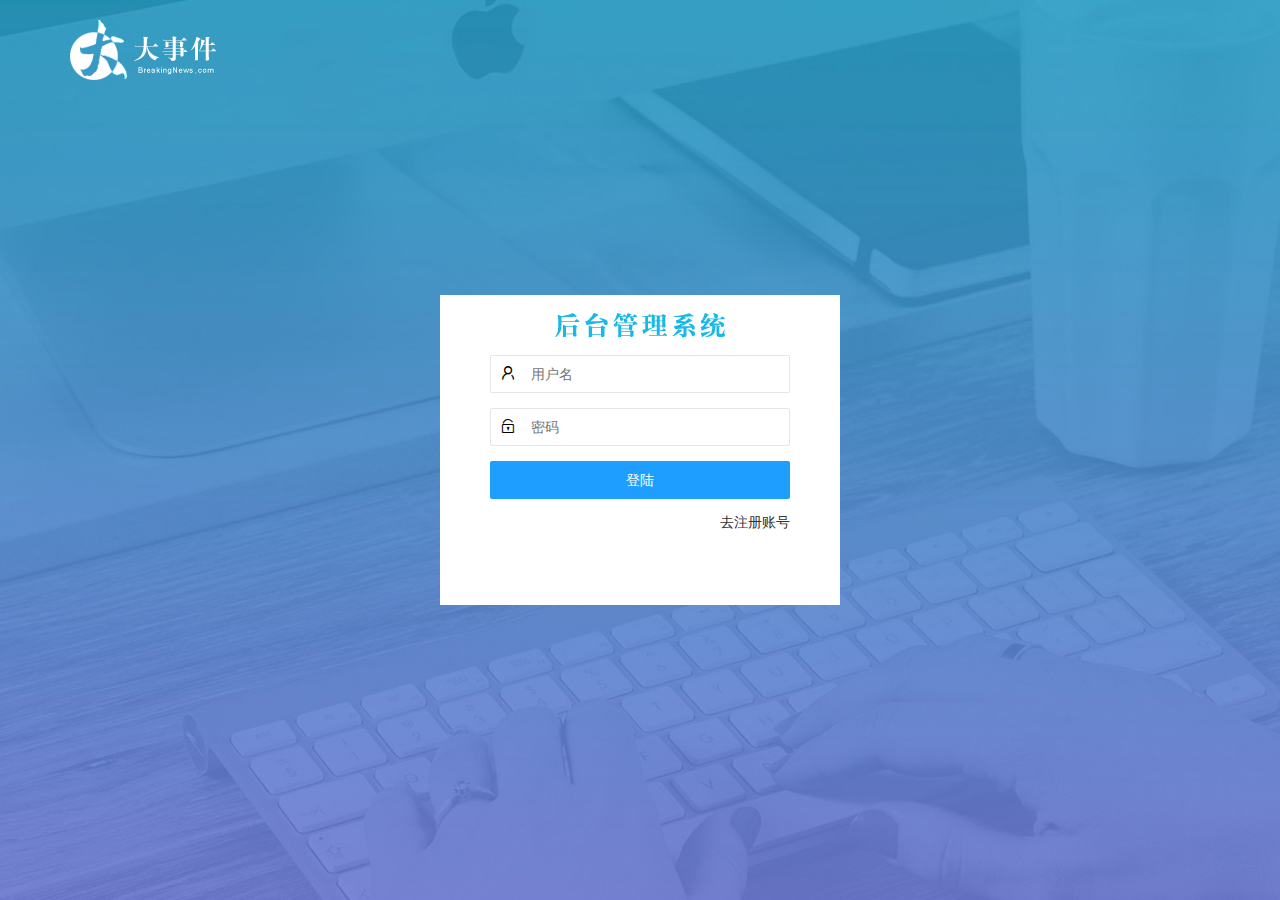
==== commit 01985865: "完成了登陆和注册功能的开发" ====
--- a/login.html
+++ b/login.html
@@ -24,25 +24,24 @@
         <!-- 登陆 -->
         <div class="login-box">
             <!-- 登陆表单 -->
-            <form class="layui-form" action="">
-
+            <form class="layui-form" id="form_login" >
                 <!-- 用户名 -->
                 <div class="layui-form-item">
+                    <i class="layui-icon layui-icon-username"  id="a"></i> 
                     <input type="text" name="username" required lay-verify="required" placeholder="用户名"
                         autocomplete="off" class="layui-input">
                 </div>
 
                 <!-- 密码 -->
-                <div class="layui-form-item">
-                    <input type="text" name="password" required lay-verify="required" placeholder="密码"
-                        autocomplete="off" class="layui-input">
+                <div class="layui-form-item" >
+                    <i class="layui-icon layui-icon-password"  id="b"></i> 
+                    <input type="password" name="password" required lay-verify="required|pwd" placeholder="密码"
+                        autocomplete="off" class="layui-input" >
                 </div>
-
                 <!-- 提交按钮 -->
                 <div class="layui-form-item" style="text-align:center;">
                     <button class="layui-btn layui-btn-fluid layui-btn-normal" lay-submit>登陆</button>
                 </div>
-
                 <!-- 点击注册 -->
                 <div class="layui-form-item" style="text-align:right;" style="padding-right: 10px;" >
                     <a href="javascript:;" id="link_reg">去注册账号</a>
@@ -51,12 +50,48 @@
         </div>
         <!-- 注册 -->
         <div class="reg-box">
-            <a href="javascript:;" id="link_login">去登陆</a>
+
+            <form class="layui-form" id="form_reg">
+                <!-- 用户名 -->
+                <div class="layui-form-item">
+                    <i class="layui-icon layui-icon-username"  id="a"></i> 
+                    <input type="text" name="username" required lay-verify="required" placeholder="用户名"
+                        autocomplete="off" class="layui-input">
+                </div>
+
+                <!-- 密码 -->
+                <div class="layui-form-item" >
+                    <i class="layui-icon layui-icon-password"  id="b"></i> 
+                    <input type="password" name="password" required lay-verify="required|pwd" placeholder="密码"
+                        autocomplete="off" class="layui-input" >
+                </div>
+                <!-- 密码确认 -->
+                <div class="layui-form-item" >
+                    <i class="layui-icon layui-icon-password"  id="c"></i> 
+                    <input type="password" name="repassword" required lay-verify="required|pwd|repwd" placeholder="确认密码"
+                        autocomplete="off" class="layui-input">
+                </div>
+
+                <!-- 提交按钮 -->
+                <div class="layui-form-item" style="text-align:center;">
+                    <button class="layui-btn layui-btn-fluid layui-btn-normal" lay-submit>注册</button>
+                </div>
+                <!-- 点击注册 -->
+                <div class="layui-form-item" style="text-align:right;" style="padding-right: 10px;" >
+                    <a href="javascript:;" id="link_login">去登陆</a>
+                </div>
+            
         </div>
     </div>
+    <!-- 导入layui的js文件 -->
+    <script src="./assets/lib/layui/layui.all.js"></script>
     <!-- 导入Jquery -->
     <script src="./assets/lib/jquery.js"></script>
+    <!-- 导入自己封装的baseAPI.js -->
+    <script src="./assets/js/baseAPI.js"></script>
+    <!-- 自己的js -->
     <script src="./assets/js/login.js"></script>
+
 </body>
 
 </html>--- a/assets/lib/layui/css/layui.css
+++ b/assets/lib/layui/css/layui.css
@@ -1,2 +1,5574 @@
 /** layui-v2.5.5 MIT License By https://www.layui.com */
- .layui-inline,img{display:inline-block;vertical-align:middle}h1,h2,h3,h4,h5,h6{font-weight:400}.layui-edge,.layui-header,.layui-inline,.layui-main{position:relative}.layui-body,.layui-edge,.layui-elip{overflow:hidden}.layui-btn,.layui-edge,.layui-inline,img{vertical-align:middle}.layui-btn,.layui-disabled,.layui-icon,.layui-unselect{-moz-user-select:none;-webkit-user-select:none;-ms-user-select:none}.layui-elip,.layui-form-checkbox span,.layui-form-pane .layui-form-label{text-overflow:ellipsis;white-space:nowrap}.layui-breadcrumb,.layui-tree-btnGroup{visibility:hidden}blockquote,body,button,dd,div,dl,dt,form,h1,h2,h3,h4,h5,h6,input,li,ol,p,pre,td,textarea,th,ul{margin:0;padding:0;-webkit-tap-highlight-color:rgba(0,0,0,0)}a:active,a:hover{outline:0}img{border:none}li{list-style:none}table{border-collapse:collapse;border-spacing:0}h4,h5,h6{font-size:100%}button,input,optgroup,option,select,textarea{font-family:inherit;font-size:inherit;font-style:inherit;font-weight:inherit;outline:0}pre{white-space:pre-wrap;white-space:-moz-pre-wrap;white-space:-pre-wrap;white-space:-o-pre-wrap;word-wrap:break-word}body{line-height:24px;font:14px Helvetica Neue,Helvetica,PingFang SC,Tahoma,Arial,sans-serif}hr{height:1px;margin:10px 0;border:0;clear:both}a{color:#333;text-decoration:none}a:hover{color:#777}a cite{font-style:normal;*cursor:pointer}.layui-border-box,.layui-border-box *{box-sizing:border-box}.layui-box,.layui-box *{box-sizing:content-box}.layui-clear{clear:both;*zoom:1}.layui-clear:after{content:'\20';clear:both;*zoom:1;display:block;height:0}.layui-inline{*display:inline;*zoom:1}.layui-edge{display:inline-block;width:0;height:0;border-width:6px;border-style:dashed;border-color:transparent}.layui-edge-top{top:-4px;border-bottom-color:#999;border-bottom-style:solid}.layui-edge-right{border-left-color:#999;border-left-style:solid}.layui-edge-bottom{top:2px;border-top-color:#999;border-top-style:solid}.layui-edge-left{border-right-color:#999;border-right-style:solid}.layui-disabled,.layui-disabled:hover{color:#d2d2d2!important;cursor:not-allowed!important}.layui-circle{border-radius:100%}.layui-show{display:block!important}.layui-hide{display:none!important}@font-face{font-family:layui-icon;src:url(../font/iconfont.eot?v=250);src:url(../font/iconfont.eot?v=250#iefix) format('embedded-opentype'),url(../font/iconfont.woff2?v=250) format('woff2'),url(../font/iconfont.woff?v=250) format('woff'),url(../font/iconfont.ttf?v=250) format('truetype'),url(../font/iconfont.svg?v=250#layui-icon) format('svg')}.layui-icon{font-family:layui-icon!important;font-size:16px;font-style:normal;-webkit-font-smoothing:antialiased;-moz-osx-font-smoothing:grayscale}.layui-icon-reply-fill:before{content:"\e611"}.layui-icon-set-fill:before{content:"\e614"}.layui-icon-menu-fill:before{content:"\e60f"}.layui-icon-search:before{content:"\e615"}.layui-icon-share:before{content:"\e641"}.layui-icon-set-sm:before{content:"\e620"}.layui-icon-engine:before{content:"\e628"}.layui-icon-close:before{content:"\1006"}.layui-icon-close-fill:before{content:"\1007"}.layui-icon-chart-screen:before{content:"\e629"}.layui-icon-star:before{content:"\e600"}.layui-icon-circle-dot:before{content:"\e617"}.layui-icon-chat:before{content:"\e606"}.layui-icon-release:before{content:"\e609"}.layui-icon-list:before{content:"\e60a"}.layui-icon-chart:before{content:"\e62c"}.layui-icon-ok-circle:before{content:"\1005"}.layui-icon-layim-theme:before{content:"\e61b"}.layui-icon-table:before{content:"\e62d"}.layui-icon-right:before{content:"\e602"}.layui-icon-left:before{content:"\e603"}.layui-icon-cart-simple:before{content:"\e698"}.layui-icon-face-cry:before{content:"\e69c"}.layui-icon-face-smile:before{content:"\e6af"}.layui-icon-survey:before{content:"\e6b2"}.layui-icon-tree:before{content:"\e62e"}.layui-icon-upload-circle:before{content:"\e62f"}.layui-icon-add-circle:before{content:"\e61f"}.layui-icon-download-circle:before{content:"\e601"}.layui-icon-templeate-1:before{content:"\e630"}.layui-icon-util:before{content:"\e631"}.layui-icon-face-surprised:before{content:"\e664"}.layui-icon-edit:before{content:"\e642"}.layui-icon-speaker:before{content:"\e645"}.layui-icon-down:before{content:"\e61a"}.layui-icon-file:before{content:"\e621"}.layui-icon-layouts:before{content:"\e632"}.layui-icon-rate-half:before{content:"\e6c9"}.layui-icon-add-circle-fine:before{content:"\e608"}.layui-icon-prev-circle:before{content:"\e633"}.layui-icon-read:before{content:"\e705"}.layui-icon-404:before{content:"\e61c"}.layui-icon-carousel:before{content:"\e634"}.layui-icon-help:before{content:"\e607"}.layui-icon-code-circle:before{content:"\e635"}.layui-icon-water:before{content:"\e636"}.layui-icon-username:before{content:"\e66f"}.layui-icon-find-fill:before{content:"\e670"}.layui-icon-about:before{content:"\e60b"}.layui-icon-location:before{content:"\e715"}.layui-icon-up:before{content:"\e619"}.layui-icon-pause:before{content:"\e651"}.layui-icon-date:before{content:"\e637"}.layui-icon-layim-uploadfile:before{content:"\e61d"}.layui-icon-delete:before{content:"\e640"}.layui-icon-play:before{content:"\e652"}.layui-icon-top:before{content:"\e604"}.layui-icon-friends:before{content:"\e612"}.layui-icon-refresh-3:before{content:"\e9aa"}.layui-icon-ok:before{content:"\e605"}.layui-icon-layer:before{content:"\e638"}.layui-icon-face-smile-fine:before{content:"\e60c"}.layui-icon-dollar:before{content:"\e659"}.layui-icon-group:before{content:"\e613"}.layui-icon-layim-download:before{content:"\e61e"}.layui-icon-picture-fine:before{content:"\e60d"}.layui-icon-link:before{content:"\e64c"}.layui-icon-diamond:before{content:"\e735"}.layui-icon-log:before{content:"\e60e"}.layui-icon-rate-solid:before{content:"\e67a"}.layui-icon-fonts-del:before{content:"\e64f"}.layui-icon-unlink:before{content:"\e64d"}.layui-icon-fonts-clear:before{content:"\e639"}.layui-icon-triangle-r:before{content:"\e623"}.layui-icon-circle:before{content:"\e63f"}.layui-icon-radio:before{content:"\e643"}.layui-icon-align-center:before{content:"\e647"}.layui-icon-align-right:before{content:"\e648"}.layui-icon-align-left:before{content:"\e649"}.layui-icon-loading-1:before{content:"\e63e"}.layui-icon-return:before{content:"\e65c"}.layui-icon-fonts-strong:before{content:"\e62b"}.layui-icon-upload:before{content:"\e67c"}.layui-icon-dialogue:before{content:"\e63a"}.layui-icon-video:before{content:"\e6ed"}.layui-icon-headset:before{content:"\e6fc"}.layui-icon-cellphone-fine:before{content:"\e63b"}.layui-icon-add-1:before{content:"\e654"}.layui-icon-face-smile-b:before{content:"\e650"}.layui-icon-fonts-html:before{content:"\e64b"}.layui-icon-form:before{content:"\e63c"}.layui-icon-cart:before{content:"\e657"}.layui-icon-camera-fill:before{content:"\e65d"}.layui-icon-tabs:before{content:"\e62a"}.layui-icon-fonts-code:before{content:"\e64e"}.layui-icon-fire:before{content:"\e756"}.layui-icon-set:before{content:"\e716"}.layui-icon-fonts-u:before{content:"\e646"}.layui-icon-triangle-d:before{content:"\e625"}.layui-icon-tips:before{content:"\e702"}.layui-icon-picture:before{content:"\e64a"}.layui-icon-more-vertical:before{content:"\e671"}.layui-icon-flag:before{content:"\e66c"}.layui-icon-loading:before{content:"\e63d"}.layui-icon-fonts-i:before{content:"\e644"}.layui-icon-refresh-1:before{content:"\e666"}.layui-icon-rmb:before{content:"\e65e"}.layui-icon-home:before{content:"\e68e"}.layui-icon-user:before{content:"\e770"}.layui-icon-notice:before{content:"\e667"}.layui-icon-login-weibo:before{content:"\e675"}.layui-icon-voice:before{content:"\e688"}.layui-icon-upload-drag:before{content:"\e681"}.layui-icon-login-qq:before{content:"\e676"}.layui-icon-snowflake:before{content:"\e6b1"}.layui-icon-file-b:before{content:"\e655"}.layui-icon-template:before{content:"\e663"}.layui-icon-auz:before{content:"\e672"}.layui-icon-console:before{content:"\e665"}.layui-icon-app:before{content:"\e653"}.layui-icon-prev:before{content:"\e65a"}.layui-icon-website:before{content:"\e7ae"}.layui-icon-next:before{content:"\e65b"}.layui-icon-component:before{content:"\e857"}.layui-icon-more:before{content:"\e65f"}.layui-icon-login-wechat:before{content:"\e677"}.layui-icon-shrink-right:before{content:"\e668"}.layui-icon-spread-left:before{content:"\e66b"}.layui-icon-camera:before{content:"\e660"}.layui-icon-note:before{content:"\e66e"}.layui-icon-refresh:before{content:"\e669"}.layui-icon-female:before{content:"\e661"}.layui-icon-male:before{content:"\e662"}.layui-icon-password:before{content:"\e673"}.layui-icon-senior:before{content:"\e674"}.layui-icon-theme:before{content:"\e66a"}.layui-icon-tread:before{content:"\e6c5"}.layui-icon-praise:before{content:"\e6c6"}.layui-icon-star-fill:before{content:"\e658"}.layui-icon-rate:before{content:"\e67b"}.layui-icon-template-1:before{content:"\e656"}.layui-icon-vercode:before{content:"\e679"}.layui-icon-cellphone:before{content:"\e678"}.layui-icon-screen-full:before{content:"\e622"}.layui-icon-screen-restore:before{content:"\e758"}.layui-icon-cols:before{content:"\e610"}.layui-icon-export:before{content:"\e67d"}.layui-icon-print:before{content:"\e66d"}.layui-icon-slider:before{content:"\e714"}.layui-icon-addition:before{content:"\e624"}.layui-icon-subtraction:before{content:"\e67e"}.layui-icon-service:before{content:"\e626"}.layui-icon-transfer:before{content:"\e691"}.layui-main{width:1140px;margin:0 auto}.layui-header{z-index:1000;height:60px}.layui-header a:hover{transition:all .5s;-webkit-transition:all .5s}.layui-side{position:fixed;left:0;top:0;bottom:0;z-index:999;width:200px;overflow-x:hidden}.layui-side-scroll{position:relative;width:220px;height:100%;overflow-x:hidden}.layui-body{position:absolute;left:200px;right:0;top:0;bottom:0;z-index:998;width:auto;overflow-y:auto;box-sizing:border-box}.layui-layout-body{overflow:hidden}.layui-layout-admin .layui-header{background-color:#23262E}.layui-layout-admin .layui-side{top:60px;width:200px;overflow-x:hidden}.layui-layout-admin .layui-body{position:fixed;top:60px;bottom:44px}.layui-layout-admin .layui-main{width:auto;margin:0 15px}.layui-layout-admin .layui-footer{position:fixed;left:200px;right:0;bottom:0;height:44px;line-height:44px;padding:0 15px;background-color:#eee}.layui-layout-admin .layui-logo{position:absolute;left:0;top:0;width:200px;height:100%;line-height:60px;text-align:center;color:#009688;font-size:16px}.layui-layout-admin .layui-header .layui-nav{background:0 0}.layui-layout-left{position:absolute!important;left:200px;top:0}.layui-layout-right{position:absolute!important;right:0;top:0}.layui-container{position:relative;margin:0 auto;padding:0 15px;box-sizing:border-box}.layui-fluid{position:relative;margin:0 auto;padding:0 15px}.layui-row:after,.layui-row:before{content:'';display:block;clear:both}.layui-col-lg1,.layui-col-lg10,.layui-col-lg11,.layui-col-lg12,.layui-col-lg2,.layui-col-lg3,.layui-col-lg4,.layui-col-lg5,.layui-col-lg6,.layui-col-lg7,.layui-col-lg8,.layui-col-lg9,.layui-col-md1,.layui-col-md10,.layui-col-md11,.layui-col-md12,.layui-col-md2,.layui-col-md3,.layui-col-md4,.layui-col-md5,.layui-col-md6,.layui-col-md7,.layui-col-md8,.layui-col-md9,.layui-col-sm1,.layui-col-sm10,.layui-col-sm11,.layui-col-sm12,.layui-col-sm2,.layui-col-sm3,.layui-col-sm4,.layui-col-sm5,.layui-col-sm6,.layui-col-sm7,.layui-col-sm8,.layui-col-sm9,.layui-col-xs1,.layui-col-xs10,.layui-col-xs11,.layui-col-xs12,.layui-col-xs2,.layui-col-xs3,.layui-col-xs4,.layui-col-xs5,.layui-col-xs6,.layui-col-xs7,.layui-col-xs8,.layui-col-xs9{position:relative;display:block;box-sizing:border-box}.layui-col-xs1,.layui-col-xs10,.layui-col-xs11,.layui-col-xs12,.layui-col-xs2,.layui-col-xs3,.layui-col-xs4,.layui-col-xs5,.layui-col-xs6,.layui-col-xs7,.layui-col-xs8,.layui-col-xs9{float:left}.layui-col-xs1{width:8.33333333%}.layui-col-xs2{width:16.66666667%}.layui-col-xs3{width:25%}.layui-col-xs4{width:33.33333333%}.layui-col-xs5{width:41.66666667%}.layui-col-xs6{width:50%}.layui-col-xs7{width:58.33333333%}.layui-col-xs8{width:66.66666667%}.layui-col-xs9{width:75%}.layui-col-xs10{width:83.33333333%}.layui-col-xs11{width:91.66666667%}.layui-col-xs12{width:100%}.layui-col-xs-offset1{margin-left:8.33333333%}.layui-col-xs-offset2{margin-left:16.66666667%}.layui-col-xs-offset3{margin-left:25%}.layui-col-xs-offset4{margin-left:33.33333333%}.layui-col-xs-offset5{margin-left:41.66666667%}.layui-col-xs-offset6{margin-left:50%}.layui-col-xs-offset7{margin-left:58.33333333%}.layui-col-xs-offset8{margin-left:66.66666667%}.layui-col-xs-offset9{margin-left:75%}.layui-col-xs-offset10{margin-left:83.33333333%}.layui-col-xs-offset11{margin-left:91.66666667%}.layui-col-xs-offset12{margin-left:100%}@media screen and (max-width:768px){.layui-hide-xs{display:none!important}.layui-show-xs-block{display:block!important}.layui-show-xs-inline{display:inline!important}.layui-show-xs-inline-block{display:inline-block!important}}@media screen and (min-width:768px){.layui-container{width:750px}.layui-hide-sm{display:none!important}.layui-show-sm-block{display:block!important}.layui-show-sm-inline{display:inline!important}.layui-show-sm-inline-block{display:inline-block!important}.layui-col-sm1,.layui-col-sm10,.layui-col-sm11,.layui-col-sm12,.layui-col-sm2,.layui-col-sm3,.layui-col-sm4,.layui-col-sm5,.layui-col-sm6,.layui-col-sm7,.layui-col-sm8,.layui-col-sm9{float:left}.layui-col-sm1{width:8.33333333%}.layui-col-sm2{width:16.66666667%}.layui-col-sm3{width:25%}.layui-col-sm4{width:33.33333333%}.layui-col-sm5{width:41.66666667%}.layui-col-sm6{width:50%}.layui-col-sm7{width:58.33333333%}.layui-col-sm8{width:66.66666667%}.layui-col-sm9{width:75%}.layui-col-sm10{width:83.33333333%}.layui-col-sm11{width:91.66666667%}.layui-col-sm12{width:100%}.layui-col-sm-offset1{margin-left:8.33333333%}.layui-col-sm-offset2{margin-left:16.66666667%}.layui-col-sm-offset3{margin-left:25%}.layui-col-sm-offset4{margin-left:33.33333333%}.layui-col-sm-offset5{margin-left:41.66666667%}.layui-col-sm-offset6{margin-left:50%}.layui-col-sm-offset7{margin-left:58.33333333%}.layui-col-sm-offset8{margin-left:66.66666667%}.layui-col-sm-offset9{margin-left:75%}.layui-col-sm-offset10{margin-left:83.33333333%}.layui-col-sm-offset11{margin-left:91.66666667%}.layui-col-sm-offset12{margin-left:100%}}@media screen and (min-width:992px){.layui-container{width:970px}.layui-hide-md{display:none!important}.layui-show-md-block{display:block!important}.layui-show-md-inline{display:inline!important}.layui-show-md-inline-block{display:inline-block!important}.layui-col-md1,.layui-col-md10,.layui-col-md11,.layui-col-md12,.layui-col-md2,.layui-col-md3,.layui-col-md4,.layui-col-md5,.layui-col-md6,.layui-col-md7,.layui-col-md8,.layui-col-md9{float:left}.layui-col-md1{width:8.33333333%}.layui-col-md2{width:16.66666667%}.layui-col-md3{width:25%}.layui-col-md4{width:33.33333333%}.layui-col-md5{width:41.66666667%}.layui-col-md6{width:50%}.layui-col-md7{width:58.33333333%}.layui-col-md8{width:66.66666667%}.layui-col-md9{width:75%}.layui-col-md10{width:83.33333333%}.layui-col-md11{width:91.66666667%}.layui-col-md12{width:100%}.layui-col-md-offset1{margin-left:8.33333333%}.layui-col-md-offset2{margin-left:16.66666667%}.layui-col-md-offset3{margin-left:25%}.layui-col-md-offset4{margin-left:33.33333333%}.layui-col-md-offset5{margin-left:41.66666667%}.layui-col-md-offset6{margin-left:50%}.layui-col-md-offset7{margin-left:58.33333333%}.layui-col-md-offset8{margin-left:66.66666667%}.layui-col-md-offset9{margin-left:75%}.layui-col-md-offset10{margin-left:83.33333333%}.layui-col-md-offset11{margin-left:91.66666667%}.layui-col-md-offset12{margin-left:100%}}@media screen and (min-width:1200px){.layui-container{width:1170px}.layui-hide-lg{display:none!important}.layui-show-lg-block{display:block!important}.layui-show-lg-inline{display:inline!important}.layui-show-lg-inline-block{display:inline-block!important}.layui-col-lg1,.layui-col-lg10,.layui-col-lg11,.layui-col-lg12,.layui-col-lg2,.layui-col-lg3,.layui-col-lg4,.layui-col-lg5,.layui-col-lg6,.layui-col-lg7,.layui-col-lg8,.layui-col-lg9{float:left}.layui-col-lg1{width:8.33333333%}.layui-col-lg2{width:16.66666667%}.layui-col-lg3{width:25%}.layui-col-lg4{width:33.33333333%}.layui-col-lg5{width:41.66666667%}.layui-col-lg6{width:50%}.layui-col-lg7{width:58.33333333%}.layui-col-lg8{width:66.66666667%}.layui-col-lg9{width:75%}.layui-col-lg10{width:83.33333333%}.layui-col-lg11{width:91.66666667%}.layui-col-lg12{width:100%}.layui-col-lg-offset1{margin-left:8.33333333%}.layui-col-lg-offset2{margin-left:16.66666667%}.layui-col-lg-offset3{margin-left:25%}.layui-col-lg-offset4{margin-left:33.33333333%}.layui-col-lg-offset5{margin-left:41.66666667%}.layui-col-lg-offset6{margin-left:50%}.layui-col-lg-offset7{margin-left:58.33333333%}.layui-col-lg-offset8{margin-left:66.66666667%}.layui-col-lg-offset9{margin-left:75%}.layui-col-lg-offset10{margin-left:83.33333333%}.layui-col-lg-offset11{margin-left:91.66666667%}.layui-col-lg-offset12{margin-left:100%}}.layui-col-space1{margin:-.5px}.layui-col-space1>*{padding:.5px}.layui-col-space3{margin:-1.5px}.layui-col-space3>*{padding:1.5px}.layui-col-space5{margin:-2.5px}.layui-col-space5>*{padding:2.5px}.layui-col-space8{margin:-3.5px}.layui-col-space8>*{padding:3.5px}.layui-col-space10{margin:-5px}.layui-col-space10>*{padding:5px}.layui-col-space12{margin:-6px}.layui-col-space12>*{padding:6px}.layui-col-space15{margin:-7.5px}.layui-col-space15>*{padding:7.5px}.layui-col-space18{margin:-9px}.layui-col-space18>*{padding:9px}.layui-col-space20{margin:-10px}.layui-col-space20>*{padding:10px}.layui-col-space22{margin:-11px}.layui-col-space22>*{padding:11px}.layui-col-space25{margin:-12.5px}.layui-col-space25>*{padding:12.5px}.layui-col-space30{margin:-15px}.layui-col-space30>*{padding:15px}.layui-btn,.layui-input,.layui-select,.layui-textarea,.layui-upload-button{outline:0;-webkit-appearance:none;transition:all .3s;-webkit-transition:all .3s;box-sizing:border-box}.layui-elem-quote{margin-bottom:10px;padding:15px;line-height:22px;border-left:5px solid #009688;border-radius:0 2px 2px 0;background-color:#f2f2f2}.layui-quote-nm{border-style:solid;border-width:1px 1px 1px 5px;background:0 0}.layui-elem-field{margin-bottom:10px;padding:0;border-width:1px;border-style:solid}.layui-elem-field legend{margin-left:20px;padding:0 10px;font-size:20px;font-weight:300}.layui-field-title{margin:10px 0 20px;border-width:1px 0 0}.layui-field-box{padding:10px 15px}.layui-field-title .layui-field-box{padding:10px 0}.layui-progress{position:relative;height:6px;border-radius:20px;background-color:#e2e2e2}.layui-progress-bar{position:absolute;left:0;top:0;width:0;max-width:100%;height:6px;border-radius:20px;text-align:right;background-color:#5FB878;transition:all .3s;-webkit-transition:all .3s}.layui-progress-big,.layui-progress-big .layui-progress-bar{height:18px;line-height:18px}.layui-progress-text{position:relative;top:-20px;line-height:18px;font-size:12px;color:#666}.layui-progress-big .layui-progress-text{position:static;padding:0 10px;color:#fff}.layui-collapse{border-width:1px;border-style:solid;border-radius:2px}.layui-colla-content,.layui-colla-item{border-top-width:1px;border-top-style:solid}.layui-colla-item:first-child{border-top:none}.layui-colla-title{position:relative;height:42px;line-height:42px;padding:0 15px 0 35px;color:#333;background-color:#f2f2f2;cursor:pointer;font-size:14px;overflow:hidden}.layui-colla-content{display:none;padding:10px 15px;line-height:22px;color:#666}.layui-colla-icon{position:absolute;left:15px;top:0;font-size:14px}.layui-card{margin-bottom:15px;border-radius:2px;background-color:#fff;box-shadow:0 1px 2px 0 rgba(0,0,0,.05)}.layui-card:last-child{margin-bottom:0}.layui-card-header{position:relative;height:42px;line-height:42px;padding:0 15px;border-bottom:1px solid #f6f6f6;color:#333;border-radius:2px 2px 0 0;font-size:14px}.layui-bg-black,.layui-bg-blue,.layui-bg-cyan,.layui-bg-green,.layui-bg-orange,.layui-bg-red{color:#fff!important}.layui-card-body{position:relative;padding:10px 15px;line-height:24px}.layui-card-body[pad15]{padding:15px}.layui-card-body[pad20]{padding:20px}.layui-card-body .layui-table{margin:5px 0}.layui-card .layui-tab{margin:0}.layui-panel-window{position:relative;padding:15px;border-radius:0;border-top:5px solid #E6E6E6;background-color:#fff}.layui-auxiliar-moving{position:fixed;left:0;right:0;top:0;bottom:0;width:100%;height:100%;background:0 0;z-index:9999999999}.layui-form-label,.layui-form-mid,.layui-form-select,.layui-input-block,.layui-input-inline,.layui-textarea{position:relative}.layui-bg-red{background-color:#FF5722!important}.layui-bg-orange{background-color:#FFB800!important}.layui-bg-green{background-color:#009688!important}.layui-bg-cyan{background-color:#2F4056!important}.layui-bg-blue{background-color:#1E9FFF!important}.layui-bg-black{background-color:#393D49!important}.layui-bg-gray{background-color:#eee!important;color:#666!important}.layui-badge-rim,.layui-colla-content,.layui-colla-item,.layui-collapse,.layui-elem-field,.layui-form-pane .layui-form-item[pane],.layui-form-pane .layui-form-label,.layui-input,.layui-layedit,.layui-layedit-tool,.layui-quote-nm,.layui-select,.layui-tab-bar,.layui-tab-card,.layui-tab-title,.layui-tab-title .layui-this:after,.layui-textarea{border-color:#e6e6e6}.layui-timeline-item:before,hr{background-color:#e6e6e6}.layui-text{line-height:22px;font-size:14px;color:#666}.layui-text h1,.layui-text h2,.layui-text h3{font-weight:500;color:#333}.layui-text h1{font-size:30px}.layui-text h2{font-size:24px}.layui-text h3{font-size:18px}.layui-text a:not(.layui-btn){color:#01AAED}.layui-text a:not(.layui-btn):hover{text-decoration:underline}.layui-text ul{padding:5px 0 5px 15px}.layui-text ul li{margin-top:5px;list-style-type:disc}.layui-text em,.layui-word-aux{color:#999!important;padding:0 5px!important}.layui-btn{display:inline-block;height:38px;line-height:38px;padding:0 18px;background-color:#009688;color:#fff;white-space:nowrap;text-align:center;font-size:14px;border:none;border-radius:2px;cursor:pointer}.layui-btn:hover{opacity:.8;filter:alpha(opacity=80);color:#fff}.layui-btn:active{opacity:1;filter:alpha(opacity=100)}.layui-btn+.layui-btn{margin-left:10px}.layui-btn-container{font-size:0}.layui-btn-container .layui-btn{margin-right:10px;margin-bottom:10px}.layui-btn-container .layui-btn+.layui-btn{margin-left:0}.layui-table .layui-btn-container .layui-btn{margin-bottom:9px}.layui-btn-radius{border-radius:100px}.layui-btn .layui-icon{margin-right:3px;font-size:18px;vertical-align:bottom;vertical-align:middle\9}.layui-btn-primary{border:1px solid #C9C9C9;background-color:#fff;color:#555}.layui-btn-primary:hover{border-color:#009688;color:#333}.layui-btn-normal{background-color:#1E9FFF}.layui-btn-warm{background-color:#FFB800}.layui-btn-danger{background-color:#FF5722}.layui-btn-checked{background-color:#5FB878}.layui-btn-disabled,.layui-btn-disabled:active,.layui-btn-disabled:hover{border:1px solid #e6e6e6;background-color:#FBFBFB;color:#C9C9C9;cursor:not-allowed;opacity:1}.layui-btn-lg{height:44px;line-height:44px;padding:0 25px;font-size:16px}.layui-btn-sm{height:30px;line-height:30px;padding:0 10px;font-size:12px}.layui-btn-sm i{font-size:16px!important}.layui-btn-xs{height:22px;line-height:22px;padding:0 5px;font-size:12px}.layui-btn-xs i{font-size:14px!important}.layui-btn-group{display:inline-block;vertical-align:middle;font-size:0}.layui-btn-group .layui-btn{margin-left:0!important;margin-right:0!important;border-left:1px solid rgba(255,255,255,.5);border-radius:0}.layui-btn-group .layui-btn-primary{border-left:none}.layui-btn-group .layui-btn-primary:hover{border-color:#C9C9C9;color:#009688}.layui-btn-group .layui-btn:first-child{border-left:none;border-radius:2px 0 0 2px}.layui-btn-group .layui-btn-primary:first-child{border-left:1px solid #c9c9c9}.layui-btn-group .layui-btn:last-child{border-radius:0 2px 2px 0}.layui-btn-group .layui-btn+.layui-btn{margin-left:0}.layui-btn-group+.layui-btn-group{margin-left:10px}.layui-btn-fluid{width:100%}.layui-input,.layui-select,.layui-textarea{height:38px;line-height:1.3;line-height:38px\9;border-width:1px;border-style:solid;background-color:#fff;border-radius:2px}.layui-input::-webkit-input-placeholder,.layui-select::-webkit-input-placeholder,.layui-textarea::-webkit-input-placeholder{line-height:1.3}.layui-input,.layui-textarea{display:block;width:100%;padding-left:10px}.layui-input:hover,.layui-textarea:hover{border-color:#D2D2D2!important}.layui-input:focus,.layui-textarea:focus{border-color:#C9C9C9!important}.layui-textarea{min-height:100px;height:auto;line-height:20px;padding:6px 10px;resize:vertical}.layui-select{padding:0 10px}.layui-form input[type=checkbox],.layui-form input[type=radio],.layui-form select{display:none}.layui-form [lay-ignore]{display:initial}.layui-form-item{margin-bottom:15px;clear:both;*zoom:1}.layui-form-item:after{content:'\20';clear:both;*zoom:1;display:block;height:0}.layui-form-label{float:left;display:block;padding:9px 15px;width:80px;font-weight:400;line-height:20px;text-align:right}.layui-form-label-col{display:block;float:none;padding:9px 0;line-height:20px;text-align:left}.layui-form-item .layui-inline{margin-bottom:5px;margin-right:10px}.layui-input-block{margin-left:110px;min-height:36px}.layui-input-inline{display:inline-block;vertical-align:middle}.layui-form-item .layui-input-inline{float:left;width:190px;margin-right:10px}.layui-form-text .layui-input-inline{width:auto}.layui-form-mid{float:left;display:block;padding:9px 0!important;line-height:20px;margin-right:10px}.layui-form-danger+.layui-form-select .layui-input,.layui-form-danger:focus{border-color:#FF5722!important}.layui-form-select .layui-input{padding-right:30px;cursor:pointer}.layui-form-select .layui-edge{position:absolute;right:10px;top:50%;margin-top:-3px;cursor:pointer;border-width:6px;border-top-color:#c2c2c2;border-top-style:solid;transition:all .3s;-webkit-transition:all .3s}.layui-form-select dl{display:none;position:absolute;left:0;top:42px;padding:5px 0;z-index:899;min-width:100%;border:1px solid #d2d2d2;max-height:300px;overflow-y:auto;background-color:#fff;border-radius:2px;box-shadow:0 2px 4px rgba(0,0,0,.12);box-sizing:border-box}.layui-form-select dl dd,.layui-form-select dl dt{padding:0 10px;line-height:36px;white-space:nowrap;overflow:hidden;text-overflow:ellipsis}.layui-form-select dl dt{font-size:12px;color:#999}.layui-form-select dl dd{cursor:pointer}.layui-form-select dl dd:hover{background-color:#f2f2f2;-webkit-transition:.5s all;transition:.5s all}.layui-form-select .layui-select-group dd{padding-left:20px}.layui-form-select dl dd.layui-select-tips{padding-left:10px!important;color:#999}.layui-form-select dl dd.layui-this{background-color:#5FB878;color:#fff}.layui-form-checkbox,.layui-form-select dl dd.layui-disabled{background-color:#fff}.layui-form-selected dl{display:block}.layui-form-checkbox,.layui-form-checkbox *,.layui-form-switch{display:inline-block;vertical-align:middle}.layui-form-selected .layui-edge{margin-top:-9px;-webkit-transform:rotate(180deg);transform:rotate(180deg);margin-top:-3px\9}:root .layui-form-selected .layui-edge{margin-top:-9px\0/IE9}.layui-form-selectup dl{top:auto;bottom:42px}.layui-select-none{margin:5px 0;text-align:center;color:#999}.layui-select-disabled .layui-disabled{border-color:#eee!important}.layui-select-disabled .layui-edge{border-top-color:#d2d2d2}.layui-form-checkbox{position:relative;height:30px;line-height:30px;margin-right:10px;padding-right:30px;cursor:pointer;font-size:0;-webkit-transition:.1s linear;transition:.1s linear;box-sizing:border-box}.layui-form-checkbox span{padding:0 10px;height:100%;font-size:14px;border-radius:2px 0 0 2px;background-color:#d2d2d2;color:#fff;overflow:hidden}.layui-form-checkbox:hover span{background-color:#c2c2c2}.layui-form-checkbox i{position:absolute;right:0;top:0;width:30px;height:28px;border:1px solid #d2d2d2;border-left:none;border-radius:0 2px 2px 0;color:#fff;font-size:20px;text-align:center}.layui-form-checkbox:hover i{border-color:#c2c2c2;color:#c2c2c2}.layui-form-checked,.layui-form-checked:hover{border-color:#5FB878}.layui-form-checked span,.layui-form-checked:hover span{background-color:#5FB878}.layui-form-checked i,.layui-form-checked:hover i{color:#5FB878}.layui-form-item .layui-form-checkbox{margin-top:4px}.layui-form-checkbox[lay-skin=primary]{height:auto!important;line-height:normal!important;min-width:18px;min-height:18px;border:none!important;margin-right:0;padding-left:28px;padding-right:0;background:0 0}.layui-form-checkbox[lay-skin=primary] span{padding-left:0;padding-right:15px;line-height:18px;background:0 0;color:#666}.layui-form-checkbox[lay-skin=primary] i{right:auto;left:0;width:16px;height:16px;line-height:16px;border:1px solid #d2d2d2;font-size:12px;border-radius:2px;background-color:#fff;-webkit-transition:.1s linear;transition:.1s linear}.layui-form-checkbox[lay-skin=primary]:hover i{border-color:#5FB878;color:#fff}.layui-form-checked[lay-skin=primary] i{border-color:#5FB878!important;background-color:#5FB878;color:#fff}.layui-checkbox-disbaled[lay-skin=primary] span{background:0 0!important;color:#c2c2c2}.layui-checkbox-disbaled[lay-skin=primary]:hover i{border-color:#d2d2d2}.layui-form-item .layui-form-checkbox[lay-skin=primary]{margin-top:10px}.layui-form-switch{position:relative;height:22px;line-height:22px;min-width:35px;padding:0 5px;margin-top:8px;border:1px solid #d2d2d2;border-radius:20px;cursor:pointer;background-color:#fff;-webkit-transition:.1s linear;transition:.1s linear}.layui-form-switch i{position:absolute;left:5px;top:3px;width:16px;height:16px;border-radius:20px;background-color:#d2d2d2;-webkit-transition:.1s linear;transition:.1s linear}.layui-form-switch em{position:relative;top:0;width:25px;margin-left:21px;padding:0!important;text-align:center!important;color:#999!important;font-style:normal!important;font-size:12px}.layui-form-onswitch{border-color:#5FB878;background-color:#5FB878}.layui-checkbox-disbaled,.layui-checkbox-disbaled i{border-color:#e2e2e2!important}.layui-form-onswitch i{left:100%;margin-left:-21px;background-color:#fff}.layui-form-onswitch em{margin-left:5px;margin-right:21px;color:#fff!important}.layui-checkbox-disbaled span{background-color:#e2e2e2!important}.layui-checkbox-disbaled:hover i{color:#fff!important}[lay-radio]{display:none}.layui-form-radio,.layui-form-radio *{display:inline-block;vertical-align:middle}.layui-form-radio{line-height:28px;margin:6px 10px 0 0;padding-right:10px;cursor:pointer;font-size:0}.layui-form-radio *{font-size:14px}.layui-form-radio>i{margin-right:8px;font-size:22px;color:#c2c2c2}.layui-form-radio>i:hover,.layui-form-radioed>i{color:#5FB878}.layui-radio-disbaled>i{color:#e2e2e2!important}.layui-form-pane .layui-form-label{width:110px;padding:8px 15px;height:38px;line-height:20px;border-width:1px;border-style:solid;border-radius:2px 0 0 2px;text-align:center;background-color:#FBFBFB;overflow:hidden;box-sizing:border-box}.layui-form-pane .layui-input-inline{margin-left:-1px}.layui-form-pane .layui-input-block{margin-left:110px;left:-1px}.layui-form-pane .layui-input{border-radius:0 2px 2px 0}.layui-form-pane .layui-form-text .layui-form-label{float:none;width:100%;border-radius:2px;box-sizing:border-box;text-align:left}.layui-form-pane .layui-form-text .layui-input-inline{display:block;margin:0;top:-1px;clear:both}.layui-form-pane .layui-form-text .layui-input-block{margin:0;left:0;top:-1px}.layui-form-pane .layui-form-text .layui-textarea{min-height:100px;border-radius:0 0 2px 2px}.layui-form-pane .layui-form-checkbox{margin:4px 0 4px 10px}.layui-form-pane .layui-form-radio,.layui-form-pane .layui-form-switch{margin-top:6px;margin-left:10px}.layui-form-pane .layui-form-item[pane]{position:relative;border-width:1px;border-style:solid}.layui-form-pane .layui-form-item[pane] .layui-form-label{position:absolute;left:0;top:0;height:100%;border-width:0 1px 0 0}.layui-form-pane .layui-form-item[pane] .layui-input-inline{margin-left:110px}@media screen and (max-width:450px){.layui-form-item .layui-form-label{text-overflow:ellipsis;overflow:hidden;white-space:nowrap}.layui-form-item .layui-inline{display:block;margin-right:0;margin-bottom:20px;clear:both}.layui-form-item .layui-inline:after{content:'\20';clear:both;display:block;height:0}.layui-form-item .layui-input-inline{display:block;float:none;left:-3px;width:auto;margin:0 0 10px 112px}.layui-form-item .layui-input-inline+.layui-form-mid{margin-left:110px;top:-5px;padding:0}.layui-form-item .layui-form-checkbox{margin-right:5px;margin-bottom:5px}}.layui-layedit{border-width:1px;border-style:solid;border-radius:2px}.layui-layedit-tool{padding:3px 5px;border-bottom-width:1px;border-bottom-style:solid;font-size:0}.layedit-tool-fixed{position:fixed;top:0;border-top:1px solid #e2e2e2}.layui-layedit-tool .layedit-tool-mid,.layui-layedit-tool .layui-icon{display:inline-block;vertical-align:middle;text-align:center;font-size:14px}.layui-layedit-tool .layui-icon{position:relative;width:32px;height:30px;line-height:30px;margin:3px 5px;color:#777;cursor:pointer;border-radius:2px}.layui-layedit-tool .layui-icon:hover{color:#393D49}.layui-layedit-tool .layui-icon:active{color:#000}.layui-layedit-tool .layedit-tool-active{background-color:#e2e2e2;color:#000}.layui-layedit-tool .layui-disabled,.layui-layedit-tool .layui-disabled:hover{color:#d2d2d2;cursor:not-allowed}.layui-layedit-tool .layedit-tool-mid{width:1px;height:18px;margin:0 10px;background-color:#d2d2d2}.layedit-tool-html{width:50px!important;font-size:30px!important}.layedit-tool-b,.layedit-tool-code,.layedit-tool-help{font-size:16px!important}.layedit-tool-d,.layedit-tool-face,.layedit-tool-image,.layedit-tool-unlink{font-size:18px!important}.layedit-tool-image input{position:absolute;font-size:0;left:0;top:0;width:100%;height:100%;opacity:.01;filter:Alpha(opacity=1);cursor:pointer}.layui-layedit-iframe iframe{display:block;width:100%}#LAY_layedit_code{overflow:hidden}.layui-laypage{display:inline-block;*display:inline;*zoom:1;vertical-align:middle;margin:10px 0;font-size:0}.layui-laypage>a:first-child,.layui-laypage>a:first-child em{border-radius:2px 0 0 2px}.layui-laypage>a:last-child,.layui-laypage>a:last-child em{border-radius:0 2px 2px 0}.layui-laypage>:first-child{margin-left:0!important}.layui-laypage>:last-child{margin-right:0!important}.layui-laypage a,.layui-laypage button,.layui-laypage input,.layui-laypage select,.layui-laypage span{border:1px solid #e2e2e2}.layui-laypage a,.layui-laypage span{display:inline-block;*display:inline;*zoom:1;vertical-align:middle;padding:0 15px;height:28px;line-height:28px;margin:0 -1px 5px 0;background-color:#fff;color:#333;font-size:12px}.layui-flow-more a *,.layui-laypage input,.layui-table-view select[lay-ignore]{display:inline-block}.layui-laypage a:hover{color:#009688}.layui-laypage em{font-style:normal}.layui-laypage .layui-laypage-spr{color:#999;font-weight:700}.layui-laypage a{text-decoration:none}.layui-laypage .layui-laypage-curr{position:relative}.layui-laypage .layui-laypage-curr em{position:relative;color:#fff}.layui-laypage .layui-laypage-curr .layui-laypage-em{position:absolute;left:-1px;top:-1px;padding:1px;width:100%;height:100%;background-color:#009688}.layui-laypage-em{border-radius:2px}.layui-laypage-next em,.layui-laypage-prev em{font-family:Sim sun;font-size:16px}.layui-laypage .layui-laypage-count,.layui-laypage .layui-laypage-limits,.layui-laypage .layui-laypage-refresh,.layui-laypage .layui-laypage-skip{margin-left:10px;margin-right:10px;padding:0;border:none}.layui-laypage .layui-laypage-limits,.layui-laypage .layui-laypage-refresh{vertical-align:top}.layui-laypage .layui-laypage-refresh i{font-size:18px;cursor:pointer}.layui-laypage select{height:22px;padding:3px;border-radius:2px;cursor:pointer}.layui-laypage .layui-laypage-skip{height:30px;line-height:30px;color:#999}.layui-laypage button,.layui-laypage input{height:30px;line-height:30px;border-radius:2px;vertical-align:top;background-color:#fff;box-sizing:border-box}.layui-laypage input{width:40px;margin:0 10px;padding:0 3px;text-align:center}.layui-laypage input:focus,.layui-laypage select:focus{border-color:#009688!important}.layui-laypage button{margin-left:10px;padding:0 10px;cursor:pointer}.layui-table,.layui-table-view{margin:10px 0}.layui-flow-more{margin:10px 0;text-align:center;color:#999;font-size:14px}.layui-flow-more a{height:32px;line-height:32px}.layui-flow-more a *{vertical-align:top}.layui-flow-more a cite{padding:0 20px;border-radius:3px;background-color:#eee;color:#333;font-style:normal}.layui-flow-more a cite:hover{opacity:.8}.layui-flow-more a i{font-size:30px;color:#737383}.layui-table{width:100%;background-color:#fff;color:#666}.layui-table tr{transition:all .3s;-webkit-transition:all .3s}.layui-table th{text-align:left;font-weight:400}.layui-table tbody tr:hover,.layui-table thead tr,.layui-table-click,.layui-table-header,.layui-table-hover,.layui-table-mend,.layui-table-patch,.layui-table-tool,.layui-table-total,.layui-table-total tr,.layui-table[lay-even] tr:nth-child(even){background-color:#f2f2f2}.layui-table td,.layui-table th,.layui-table-col-set,.layui-table-fixed-r,.layui-table-grid-down,.layui-table-header,.layui-table-page,.layui-table-tips-main,.layui-table-tool,.layui-table-total,.layui-table-view,.layui-table[lay-skin=line],.layui-table[lay-skin=row]{border-width:1px;border-style:solid;border-color:#e6e6e6}.layui-table td,.layui-table th{position:relative;padding:9px 15px;min-height:20px;line-height:20px;font-size:14px}.layui-table[lay-skin=line] td,.layui-table[lay-skin=line] th{border-width:0 0 1px}.layui-table[lay-skin=row] td,.layui-table[lay-skin=row] th{border-width:0 1px 0 0}.layui-table[lay-skin=nob] td,.layui-table[lay-skin=nob] th{border:none}.layui-table img{max-width:100px}.layui-table[lay-size=lg] td,.layui-table[lay-size=lg] th{padding:15px 30px}.layui-table-view .layui-table[lay-size=lg] .layui-table-cell{height:40px;line-height:40px}.layui-table[lay-size=sm] td,.layui-table[lay-size=sm] th{font-size:12px;padding:5px 10px}.layui-table-view .layui-table[lay-size=sm] .layui-table-cell{height:20px;line-height:20px}.layui-table[lay-data]{display:none}.layui-table-box{position:relative;overflow:hidden}.layui-table-view .layui-table{position:relative;width:auto;margin:0}.layui-table-view .layui-table[lay-skin=line]{border-width:0 1px 0 0}.layui-table-view .layui-table[lay-skin=row]{border-width:0 0 1px}.layui-table-view .layui-table td,.layui-table-view .layui-table th{padding:5px 0;border-top:none;border-left:none}.layui-table-view .layui-table th.layui-unselect .layui-table-cell span{cursor:pointer}.layui-table-view .layui-table td{cursor:default}.layui-table-view .layui-table td[data-edit=text]{cursor:text}.layui-table-view .layui-form-checkbox[lay-skin=primary] i{width:18px;height:18px}.layui-table-view .layui-form-radio{line-height:0;padding:0}.layui-table-view .layui-form-radio>i{margin:0;font-size:20px}.layui-table-init{position:absolute;left:0;top:0;width:100%;height:100%;text-align:center;z-index:110}.layui-table-init .layui-icon{position:absolute;left:50%;top:50%;margin:-15px 0 0 -15px;font-size:30px;color:#c2c2c2}.layui-table-header{border-width:0 0 1px;overflow:hidden}.layui-table-header .layui-table{margin-bottom:-1px}.layui-table-tool .layui-inline[lay-event]{position:relative;width:26px;height:26px;padding:5px;line-height:16px;margin-right:10px;text-align:center;color:#333;border:1px solid #ccc;cursor:pointer;-webkit-transition:.5s all;transition:.5s all}.layui-table-tool .layui-inline[lay-event]:hover{border:1px solid #999}.layui-table-tool-temp{padding-right:120px}.layui-table-tool-self{position:absolute;right:17px;top:10px}.layui-table-tool .layui-table-tool-self .layui-inline[lay-event]{margin:0 0 0 10px}.layui-table-tool-panel{position:absolute;top:29px;left:-1px;padding:5px 0;min-width:150px;min-height:40px;border:1px solid #d2d2d2;text-align:left;overflow-y:auto;background-color:#fff;box-shadow:0 2px 4px rgba(0,0,0,.12)}.layui-table-cell,.layui-table-tool-panel li{overflow:hidden;text-overflow:ellipsis;white-space:nowrap}.layui-table-tool-panel li{padding:0 10px;line-height:30px;-webkit-transition:.5s all;transition:.5s all}.layui-table-tool-panel li .layui-form-checkbox[lay-skin=primary]{width:100%;padding-left:28px}.layui-table-tool-panel li:hover{background-color:#f2f2f2}.layui-table-tool-panel li .layui-form-checkbox[lay-skin=primary] i{position:absolute;left:0;top:0}.layui-table-tool-panel li .layui-form-checkbox[lay-skin=primary] span{padding:0}.layui-table-tool .layui-table-tool-self .layui-table-tool-panel{left:auto;right:-1px}.layui-table-col-set{position:absolute;right:0;top:0;width:20px;height:100%;border-width:0 0 0 1px;background-color:#fff}.layui-table-sort{width:10px;height:20px;margin-left:5px;cursor:pointer!important}.layui-table-sort .layui-edge{position:absolute;left:5px;border-width:5px}.layui-table-sort .layui-table-sort-asc{top:3px;border-top:none;border-bottom-style:solid;border-bottom-color:#b2b2b2}.layui-table-sort .layui-table-sort-asc:hover{border-bottom-color:#666}.layui-table-sort .layui-table-sort-desc{bottom:5px;border-bottom:none;border-top-style:solid;border-top-color:#b2b2b2}.layui-table-sort .layui-table-sort-desc:hover{border-top-color:#666}.layui-table-sort[lay-sort=asc] .layui-table-sort-asc{border-bottom-color:#000}.layui-table-sort[lay-sort=desc] .layui-table-sort-desc{border-top-color:#000}.layui-table-cell{height:28px;line-height:28px;padding:0 15px;position:relative;box-sizing:border-box}.layui-table-cell .layui-form-checkbox[lay-skin=primary]{top:-1px;padding:0}.layui-table-cell .layui-table-link{color:#01AAED}.laytable-cell-checkbox,.laytable-cell-numbers,.laytable-cell-radio,.laytable-cell-space{padding:0;text-align:center}.layui-table-body{position:relative;overflow:auto;margin-right:-1px;margin-bottom:-1px}.layui-table-body .layui-none{line-height:26px;padding:15px;text-align:center;color:#999}.layui-table-fixed{position:absolute;left:0;top:0;z-index:101}.layui-table-fixed .layui-table-body{overflow:hidden}.layui-table-fixed-l{box-shadow:0 -1px 8px rgba(0,0,0,.08)}.layui-table-fixed-r{left:auto;right:-1px;border-width:0 0 0 1px;box-shadow:-1px 0 8px rgba(0,0,0,.08)}.layui-table-fixed-r .layui-table-header{position:relative;overflow:visible}.layui-table-mend{position:absolute;right:-49px;top:0;height:100%;width:50px}.layui-table-tool{position:relative;z-index:890;width:100%;min-height:50px;line-height:30px;padding:10px 15px;border-width:0 0 1px}.layui-table-tool .layui-btn-container{margin-bottom:-10px}.layui-table-page,.layui-table-total{border-width:1px 0 0;margin-bottom:-1px;overflow:hidden}.layui-table-page{position:relative;width:100%;padding:7px 7px 0;height:41px;font-size:12px;white-space:nowrap}.layui-table-page>div{height:26px}.layui-table-page .layui-laypage{margin:0}.layui-table-page .layui-laypage a,.layui-table-page .layui-laypage span{height:26px;line-height:26px;margin-bottom:10px;border:none;background:0 0}.layui-table-page .layui-laypage a,.layui-table-page .layui-laypage span.layui-laypage-curr{padding:0 12px}.layui-table-page .layui-laypage span{margin-left:0;padding:0}.layui-table-page .layui-laypage .layui-laypage-prev{margin-left:-7px!important}.layui-table-page .layui-laypage .layui-laypage-curr .layui-laypage-em{left:0;top:0;padding:0}.layui-table-page .layui-laypage button,.layui-table-page .layui-laypage input{height:26px;line-height:26px}.layui-table-page .layui-laypage input{width:40px}.layui-table-page .layui-laypage button{padding:0 10px}.layui-table-page select{height:18px}.layui-table-patch .layui-table-cell{padding:0;width:30px}.layui-table-edit{position:absolute;left:0;top:0;width:100%;height:100%;padding:0 14px 1px;border-radius:0;box-shadow:1px 1px 20px rgba(0,0,0,.15)}.layui-table-edit:focus{border-color:#5FB878!important}select.layui-table-edit{padding:0 0 0 10px;border-color:#C9C9C9}.layui-table-view .layui-form-checkbox,.layui-table-view .layui-form-radio,.layui-table-view .layui-form-switch{top:0;margin:0;box-sizing:content-box}.layui-table-view .layui-form-checkbox{top:-1px;height:26px;line-height:26px}.layui-table-view .layui-form-checkbox i{height:26px}.layui-table-grid .layui-table-cell{overflow:visible}.layui-table-grid-down{position:absolute;top:0;right:0;width:26px;height:100%;padding:5px 0;border-width:0 0 0 1px;text-align:center;background-color:#fff;color:#999;cursor:pointer}.layui-table-grid-down .layui-icon{position:absolute;top:50%;left:50%;margin:-8px 0 0 -8px}.layui-table-grid-down:hover{background-color:#fbfbfb}body .layui-table-tips .layui-layer-content{background:0 0;padding:0;box-shadow:0 1px 6px rgba(0,0,0,.12)}.layui-table-tips-main{margin:-44px 0 0 -1px;max-height:150px;padding:8px 15px;font-size:14px;overflow-y:scroll;background-color:#fff;color:#666}.layui-table-tips-c{position:absolute;right:-3px;top:-13px;width:20px;height:20px;padding:3px;cursor:pointer;background-color:#666;border-radius:50%;color:#fff}.layui-table-tips-c:hover{background-color:#777}.layui-table-tips-c:before{position:relative;right:-2px}.layui-upload-file{display:none!important;opacity:.01;filter:Alpha(opacity=1)}.layui-upload-drag,.layui-upload-form,.layui-upload-wrap{display:inline-block}.layui-upload-list{margin:10px 0}.layui-upload-choose{padding:0 10px;color:#999}.layui-upload-drag{position:relative;padding:30px;border:1px dashed #e2e2e2;background-color:#fff;text-align:center;cursor:pointer;color:#999}.layui-upload-drag .layui-icon{font-size:50px;color:#009688}.layui-upload-drag[lay-over]{border-color:#009688}.layui-upload-iframe{position:absolute;width:0;height:0;border:0;visibility:hidden}.layui-upload-wrap{position:relative;vertical-align:middle}.layui-upload-wrap .layui-upload-file{display:block!important;position:absolute;left:0;top:0;z-index:10;font-size:100px;width:100%;height:100%;opacity:.01;filter:Alpha(opacity=1);cursor:pointer}.layui-transfer-active,.layui-transfer-box{display:inline-block;vertical-align:middle}.layui-transfer-box,.layui-transfer-header,.layui-transfer-search{border-width:0;border-style:solid;border-color:#e6e6e6}.layui-transfer-box{position:relative;border-width:1px;width:200px;height:360px;border-radius:2px;background-color:#fff}.layui-transfer-box .layui-form-checkbox{width:100%;margin:0!important}.layui-transfer-header{height:38px;line-height:38px;padding:0 10px;border-bottom-width:1px}.layui-transfer-search{position:relative;padding:10px;border-bottom-width:1px}.layui-transfer-search .layui-input{height:32px;padding-left:30px;font-size:12px}.layui-transfer-search .layui-icon-search{position:absolute;left:20px;top:50%;margin-top:-8px;color:#666}.layui-transfer-active{margin:0 15px}.layui-transfer-active .layui-btn{display:block;margin:0;padding:0 15px;background-color:#5FB878;border-color:#5FB878;color:#fff}.layui-transfer-active .layui-btn-disabled{background-color:#FBFBFB;border-color:#e6e6e6;color:#C9C9C9}.layui-transfer-active .layui-btn:first-child{margin-bottom:15px}.layui-transfer-active .layui-btn .layui-icon{margin:0;font-size:14px!important}.layui-transfer-data{padding:5px 0;overflow:auto}.layui-transfer-data li{height:32px;line-height:32px;padding:0 10px}.layui-transfer-data li:hover{background-color:#f2f2f2;transition:.5s all}.layui-transfer-data .layui-none{padding:15px 10px;text-align:center;color:#999}.layui-nav{position:relative;padding:0 20px;background-color:#393D49;color:#fff;border-radius:2px;font-size:0;box-sizing:border-box}.layui-nav *{font-size:14px}.layui-nav .layui-nav-item{position:relative;display:inline-block;*display:inline;*zoom:1;vertical-align:middle;line-height:60px}.layui-nav .layui-nav-item a{display:block;padding:0 20px;color:#fff;color:rgba(255,255,255,.7);transition:all .3s;-webkit-transition:all .3s}.layui-nav .layui-this:after,.layui-nav-bar,.layui-nav-tree .layui-nav-itemed:after{position:absolute;left:0;top:0;width:0;height:5px;background-color:#5FB878;transition:all .2s;-webkit-transition:all .2s}.layui-nav-bar{z-index:1000}.layui-nav .layui-nav-item a:hover,.layui-nav .layui-this a{color:#fff}.layui-nav .layui-this:after{content:'';top:auto;bottom:0;width:100%}.layui-nav-img{width:30px;height:30px;margin-right:10px;border-radius:50%}.layui-nav .layui-nav-more{content:'';width:0;height:0;border-style:solid dashed dashed;border-color:#fff transparent transparent;overflow:hidden;cursor:pointer;transition:all .2s;-webkit-transition:all .2s;position:absolute;top:50%;right:3px;margin-top:-3px;border-width:6px;border-top-color:rgba(255,255,255,.7)}.layui-nav .layui-nav-mored,.layui-nav-itemed>a .layui-nav-more{margin-top:-9px;border-style:dashed dashed solid;border-color:transparent transparent #fff}.layui-nav-child{display:none;position:absolute;left:0;top:65px;min-width:100%;line-height:36px;padding:5px 0;box-shadow:0 2px 4px rgba(0,0,0,.12);border:1px solid #d2d2d2;background-color:#fff;z-index:100;border-radius:2px;white-space:nowrap}.layui-nav .layui-nav-child a{color:#333}.layui-nav .layui-nav-child a:hover{background-color:#f2f2f2;color:#000}.layui-nav-child dd{position:relative}.layui-nav .layui-nav-child dd.layui-this a,.layui-nav-child dd.layui-this{background-color:#5FB878;color:#fff}.layui-nav-child dd.layui-this:after{display:none}.layui-nav-tree{width:200px;padding:0}.layui-nav-tree .layui-nav-item{display:block;width:100%;line-height:45px}.layui-nav-tree .layui-nav-item a{position:relative;height:45px;line-height:45px;text-overflow:ellipsis;overflow:hidden;white-space:nowrap}.layui-nav-tree .layui-nav-item a:hover{background-color:#4E5465}.layui-nav-tree .layui-nav-bar{width:5px;height:0;background-color:#009688}.layui-nav-tree .layui-nav-child dd.layui-this,.layui-nav-tree .layui-nav-child dd.layui-this a,.layui-nav-tree .layui-this,.layui-nav-tree .layui-this>a,.layui-nav-tree .layui-this>a:hover{background-color:#009688;color:#fff}.layui-nav-tree .layui-this:after{display:none}.layui-nav-itemed>a,.layui-nav-tree .layui-nav-title a,.layui-nav-tree .layui-nav-title a:hover{color:#fff!important}.layui-nav-tree .layui-nav-child{position:relative;z-index:0;top:0;border:none;box-shadow:none}.layui-nav-tree .layui-nav-child a{height:40px;line-height:40px;color:#fff;color:rgba(255,255,255,.7)}.layui-nav-tree .layui-nav-child,.layui-nav-tree .layui-nav-child a:hover{background:0 0;color:#fff}.layui-nav-tree .layui-nav-more{right:10px}.layui-nav-itemed>.layui-nav-child{display:block;padding:0;background-color:rgba(0,0,0,.3)!important}.layui-nav-itemed>.layui-nav-child>.layui-this>.layui-nav-child{display:block}.layui-nav-side{position:fixed;top:0;bottom:0;left:0;overflow-x:hidden;z-index:999}.layui-bg-blue .layui-nav-bar,.layui-bg-blue .layui-nav-itemed:after,.layui-bg-blue .layui-this:after{background-color:#93D1FF}.layui-bg-blue .layui-nav-child dd.layui-this{background-color:#1E9FFF}.layui-bg-blue .layui-nav-itemed>a,.layui-nav-tree.layui-bg-blue .layui-nav-title a,.layui-nav-tree.layui-bg-blue .layui-nav-title a:hover{background-color:#007DDB!important}.layui-breadcrumb{font-size:0}.layui-breadcrumb>*{font-size:14px}.layui-breadcrumb a{color:#999!important}.layui-breadcrumb a:hover{color:#5FB878!important}.layui-breadcrumb a cite{color:#666;font-style:normal}.layui-breadcrumb span[lay-separator]{margin:0 10px;color:#999}.layui-tab{margin:10px 0;text-align:left!important}.layui-tab[overflow]>.layui-tab-title{overflow:hidden}.layui-tab-title{position:relative;left:0;height:40px;white-space:nowrap;font-size:0;border-bottom-width:1px;border-bottom-style:solid;transition:all .2s;-webkit-transition:all .2s}.layui-tab-title li{display:inline-block;*display:inline;*zoom:1;vertical-align:middle;font-size:14px;transition:all .2s;-webkit-transition:all .2s;position:relative;line-height:40px;min-width:65px;padding:0 15px;text-align:center;cursor:pointer}.layui-tab-title li a{display:block}.layui-tab-title .layui-this{color:#000}.layui-tab-title .layui-this:after{position:absolute;left:0;top:0;content:'';width:100%;height:41px;border-width:1px;border-style:solid;border-bottom-color:#fff;border-radius:2px 2px 0 0;box-sizing:border-box;pointer-events:none}.layui-tab-bar{position:absolute;right:0;top:0;z-index:10;width:30px;height:39px;line-height:39px;border-width:1px;border-style:solid;border-radius:2px;text-align:center;background-color:#fff;cursor:pointer}.layui-tab-bar .layui-icon{position:relative;display:inline-block;top:3px;transition:all .3s;-webkit-transition:all .3s}.layui-tab-item{display:none}.layui-tab-more{padding-right:30px;height:auto!important;white-space:normal!important}.layui-tab-more li.layui-this:after{border-bottom-color:#e2e2e2;border-radius:2px}.layui-tab-more .layui-tab-bar .layui-icon{top:-2px;top:3px\9;-webkit-transform:rotate(180deg);transform:rotate(180deg)}:root .layui-tab-more .layui-tab-bar .layui-icon{top:-2px\0/IE9}.layui-tab-content{padding:10px}.layui-tab-title li .layui-tab-close{position:relative;display:inline-block;width:18px;height:18px;line-height:20px;margin-left:8px;top:1px;text-align:center;font-size:14px;color:#c2c2c2;transition:all .2s;-webkit-transition:all .2s}.layui-tab-title li .layui-tab-close:hover{border-radius:2px;background-color:#FF5722;color:#fff}.layui-tab-brief>.layui-tab-title .layui-this{color:#009688}.layui-tab-brief>.layui-tab-more li.layui-this:after,.layui-tab-brief>.layui-tab-title .layui-this:after{border:none;border-radius:0;border-bottom:2px solid #5FB878}.layui-tab-brief[overflow]>.layui-tab-title .layui-this:after{top:-1px}.layui-tab-card{border-width:1px;border-style:solid;border-radius:2px;box-shadow:0 2px 5px 0 rgba(0,0,0,.1)}.layui-tab-card>.layui-tab-title{background-color:#f2f2f2}.layui-tab-card>.layui-tab-title li{margin-right:-1px;margin-left:-1px}.layui-tab-card>.layui-tab-title .layui-this{background-color:#fff}.layui-tab-card>.layui-tab-title .layui-this:after{border-top:none;border-width:1px;border-bottom-color:#fff}.layui-tab-card>.layui-tab-title .layui-tab-bar{height:40px;line-height:40px;border-radius:0;border-top:none;border-right:none}.layui-tab-card>.layui-tab-more .layui-this{background:0 0;color:#5FB878}.layui-tab-card>.layui-tab-more .layui-this:after{border:none}.layui-timeline{padding-left:5px}.layui-timeline-item{position:relative;padding-bottom:20px}.layui-timeline-axis{position:absolute;left:-5px;top:0;z-index:10;width:20px;height:20px;line-height:20px;background-color:#fff;color:#5FB878;border-radius:50%;text-align:center;cursor:pointer}.layui-timeline-axis:hover{color:#FF5722}.layui-timeline-item:before{content:'';position:absolute;left:5px;top:0;z-index:0;width:1px;height:100%}.layui-timeline-item:last-child:before{display:none}.layui-timeline-item:first-child:before{display:block}.layui-timeline-content{padding-left:25px}.layui-timeline-title{position:relative;margin-bottom:10px}.layui-badge,.layui-badge-dot,.layui-badge-rim{position:relative;display:inline-block;padding:0 6px;font-size:12px;text-align:center;background-color:#FF5722;color:#fff;border-radius:2px}.layui-badge{height:18px;line-height:18px}.layui-badge-dot{width:8px;height:8px;padding:0;border-radius:50%}.layui-badge-rim{height:18px;line-height:18px;border-width:1px;border-style:solid;background-color:#fff;color:#666}.layui-btn .layui-badge,.layui-btn .layui-badge-dot{margin-left:5px}.layui-nav .layui-badge,.layui-nav .layui-badge-dot{position:absolute;top:50%;margin:-8px 6px 0}.layui-tab-title .layui-badge,.layui-tab-title .layui-badge-dot{left:5px;top:-2px}.layui-carousel{position:relative;left:0;top:0;background-color:#f8f8f8}.layui-carousel>[carousel-item]{position:relative;width:100%;height:100%;overflow:hidden}.layui-carousel>[carousel-item]:before{position:absolute;content:'\e63d';left:50%;top:50%;width:100px;line-height:20px;margin:-10px 0 0 -50px;text-align:center;color:#c2c2c2;font-family:layui-icon!important;font-size:30px;font-style:normal;-webkit-font-smoothing:antialiased;-moz-osx-font-smoothing:grayscale}.layui-carousel>[carousel-item]>*{display:none;position:absolute;left:0;top:0;width:100%;height:100%;background-color:#f8f8f8;transition-duration:.3s;-webkit-transition-duration:.3s}.layui-carousel-updown>*{-webkit-transition:.3s ease-in-out up;transition:.3s ease-in-out up}.layui-carousel-arrow{display:none\9;opacity:0;position:absolute;left:10px;top:50%;margin-top:-18px;width:36px;height:36px;line-height:36px;text-align:center;font-size:20px;border:0;border-radius:50%;background-color:rgba(0,0,0,.2);color:#fff;-webkit-transition-duration:.3s;transition-duration:.3s;cursor:pointer}.layui-carousel-arrow[lay-type=add]{left:auto!important;right:10px}.layui-carousel:hover .layui-carousel-arrow[lay-type=add],.layui-carousel[lay-arrow=always] .layui-carousel-arrow[lay-type=add]{right:20px}.layui-carousel[lay-arrow=always] .layui-carousel-arrow{opacity:1;left:20px}.layui-carousel[lay-arrow=none] .layui-carousel-arrow{display:none}.layui-carousel-arrow:hover,.layui-carousel-ind ul:hover{background-color:rgba(0,0,0,.35)}.layui-carousel:hover .layui-carousel-arrow{display:block\9;opacity:1;left:20px}.layui-carousel-ind{position:relative;top:-35px;width:100%;line-height:0!important;text-align:center;font-size:0}.layui-carousel[lay-indicator=outside]{margin-bottom:30px}.layui-carousel[lay-indicator=outside] .layui-carousel-ind{top:10px}.layui-carousel[lay-indicator=outside] .layui-carousel-ind ul{background-color:rgba(0,0,0,.5)}.layui-carousel[lay-indicator=none] .layui-carousel-ind{display:none}.layui-carousel-ind ul{display:inline-block;padding:5px;background-color:rgba(0,0,0,.2);border-radius:10px;-webkit-transition-duration:.3s;transition-duration:.3s}.layui-carousel-ind li{display:inline-block;width:10px;height:10px;margin:0 3px;font-size:14px;background-color:#e2e2e2;background-color:rgba(255,255,255,.5);border-radius:50%;cursor:pointer;-webkit-transition-duration:.3s;transition-duration:.3s}.layui-carousel-ind li:hover{background-color:rgba(255,255,255,.7)}.layui-carousel-ind li.layui-this{background-color:#fff}.layui-carousel>[carousel-item]>.layui-carousel-next,.layui-carousel>[carousel-item]>.layui-carousel-prev,.layui-carousel>[carousel-item]>.layui-this{display:block}.layui-carousel>[carousel-item]>.layui-this{left:0}.layui-carousel>[carousel-item]>.layui-carousel-prev{left:-100%}.layui-carousel>[carousel-item]>.layui-carousel-next{left:100%}.layui-carousel>[carousel-item]>.layui-carousel-next.layui-carousel-left,.layui-carousel>[carousel-item]>.layui-carousel-prev.layui-carousel-right{left:0}.layui-carousel>[carousel-item]>.layui-this.layui-carousel-left{left:-100%}.layui-carousel>[carousel-item]>.layui-this.layui-carousel-right{left:100%}.layui-carousel[lay-anim=updown] .layui-carousel-arrow{left:50%!important;top:20px;margin:0 0 0 -18px}.layui-carousel[lay-anim=updown]>[carousel-item]>*,.layui-carousel[lay-anim=fade]>[carousel-item]>*{left:0!important}.layui-carousel[lay-anim=updown] .layui-carousel-arrow[lay-type=add]{top:auto!important;bottom:20px}.layui-carousel[lay-anim=updown] .layui-carousel-ind{position:absolute;top:50%;right:20px;width:auto;height:auto}.layui-carousel[lay-anim=updown] .layui-carousel-ind ul{padding:3px 5px}.layui-carousel[lay-anim=updown] .layui-carousel-ind li{display:block;margin:6px 0}.layui-carousel[lay-anim=updown]>[carousel-item]>.layui-this{top:0}.layui-carousel[lay-anim=updown]>[carousel-item]>.layui-carousel-prev{top:-100%}.layui-carousel[lay-anim=updown]>[carousel-item]>.layui-carousel-next{top:100%}.layui-carousel[lay-anim=updown]>[carousel-item]>.layui-carousel-next.layui-carousel-left,.layui-carousel[lay-anim=updown]>[carousel-item]>.layui-carousel-prev.layui-carousel-right{top:0}.layui-carousel[lay-anim=updown]>[carousel-item]>.layui-this.layui-carousel-left{top:-100%}.layui-carousel[lay-anim=updown]>[carousel-item]>.layui-this.layui-carousel-right{top:100%}.layui-carousel[lay-anim=fade]>[carousel-item]>.layui-carousel-next,.layui-carousel[lay-anim=fade]>[carousel-item]>.layui-carousel-prev{opacity:0}.layui-carousel[lay-anim=fade]>[carousel-item]>.layui-carousel-next.layui-carousel-left,.layui-carousel[lay-anim=fade]>[carousel-item]>.layui-carousel-prev.layui-carousel-right{opacity:1}.layui-carousel[lay-anim=fade]>[carousel-item]>.layui-this.layui-carousel-left,.layui-carousel[lay-anim=fade]>[carousel-item]>.layui-this.layui-carousel-right{opacity:0}.layui-fixbar{position:fixed;right:15px;bottom:15px;z-index:999999}.layui-fixbar li{width:50px;height:50px;line-height:50px;margin-bottom:1px;text-align:center;cursor:pointer;font-size:30px;background-color:#9F9F9F;color:#fff;border-radius:2px;opacity:.95}.layui-fixbar li:hover{opacity:.85}.layui-fixbar li:active{opacity:1}.layui-fixbar .layui-fixbar-top{display:none;font-size:40px}body .layui-util-face{border:none;background:0 0}body .layui-util-face .layui-layer-content{padding:0;background-color:#fff;color:#666;box-shadow:none}.layui-util-face .layui-layer-TipsG{display:none}.layui-util-face ul{position:relative;width:372px;padding:10px;border:1px solid #D9D9D9;background-color:#fff;box-shadow:0 0 20px rgba(0,0,0,.2)}.layui-util-face ul li{cursor:pointer;float:left;border:1px solid #e8e8e8;height:22px;width:26px;overflow:hidden;margin:-1px 0 0 -1px;padding:4px 2px;text-align:center}.layui-util-face ul li:hover{position:relative;z-index:2;border:1px solid #eb7350;background:#fff9ec}.layui-code{position:relative;margin:10px 0;padding:15px;line-height:20px;border:1px solid #ddd;border-left-width:6px;background-color:#F2F2F2;color:#333;font-family:Courier New;font-size:12px}.layui-rate,.layui-rate *{display:inline-block;vertical-align:middle}.layui-rate{padding:10px 5px 10px 0;font-size:0}.layui-rate li i.layui-icon{font-size:20px;color:#FFB800;margin-right:5px;transition:all .3s;-webkit-transition:all .3s}.layui-rate li i:hover{cursor:pointer;transform:scale(1.12);-webkit-transform:scale(1.12)}.layui-rate[readonly] li i:hover{cursor:default;transform:scale(1)}.layui-colorpicker{width:26px;height:26px;border:1px solid #e6e6e6;padding:5px;border-radius:2px;line-height:24px;display:inline-block;cursor:pointer;transition:all .3s;-webkit-transition:all .3s}.layui-colorpicker:hover{border-color:#d2d2d2}.layui-colorpicker.layui-colorpicker-lg{width:34px;height:34px;line-height:32px}.layui-colorpicker.layui-colorpicker-sm{width:24px;height:24px;line-height:22px}.layui-colorpicker.layui-colorpicker-xs{width:22px;height:22px;line-height:20px}.layui-colorpicker-trigger-bgcolor{display:block;background:url([data-uri]);border-radius:2px}.layui-colorpicker-trigger-span{display:block;height:100%;box-sizing:border-box;border:1px solid rgba(0,0,0,.15);border-radius:2px;text-align:center}.layui-colorpicker-trigger-i{display:inline-block;color:#FFF;font-size:12px}.layui-colorpicker-trigger-i.layui-icon-close{color:#999}.layui-colorpicker-main{position:absolute;z-index:66666666;width:280px;padding:7px;background:#FFF;border:1px solid #d2d2d2;border-radius:2px;box-shadow:0 2px 4px rgba(0,0,0,.12)}.layui-colorpicker-main-wrapper{height:180px;position:relative}.layui-colorpicker-basis{width:260px;height:100%;position:relative}.layui-colorpicker-basis-white{width:100%;height:100%;position:absolute;top:0;left:0;background:linear-gradient(90deg,#FFF,hsla(0,0%,100%,0))}.layui-colorpicker-basis-black{width:100%;height:100%;position:absolute;top:0;left:0;background:linear-gradient(0deg,#000,transparent)}.layui-colorpicker-basis-cursor{width:10px;height:10px;border:1px solid #FFF;border-radius:50%;position:absolute;top:-3px;right:-3px;cursor:pointer}.layui-colorpicker-side{position:absolute;top:0;right:0;width:12px;height:100%;background:linear-gradient(red,#FF0,#0F0,#0FF,#00F,#F0F,red)}.layui-colorpicker-side-slider{width:100%;height:5px;box-shadow:0 0 1px #888;box-sizing:border-box;background:#FFF;border-radius:1px;border:1px solid #f0f0f0;cursor:pointer;position:absolute;left:0}.layui-colorpicker-main-alpha{display:none;height:12px;margin-top:7px;background:url([data-uri])}.layui-colorpicker-alpha-bgcolor{height:100%;position:relative}.layui-colorpicker-alpha-slider{width:5px;height:100%;box-shadow:0 0 1px #888;box-sizing:border-box;background:#FFF;border-radius:1px;border:1px solid #f0f0f0;cursor:pointer;position:absolute;top:0}.layui-colorpicker-main-pre{padding-top:7px;font-size:0}.layui-colorpicker-pre{width:20px;height:20px;border-radius:2px;display:inline-block;margin-left:6px;margin-bottom:7px;cursor:pointer}.layui-colorpicker-pre:nth-child(11n+1){margin-left:0}.layui-colorpicker-pre-isalpha{background:url([data-uri])}.layui-colorpicker-pre.layui-this{box-shadow:0 0 3px 2px rgba(0,0,0,.15)}.layui-colorpicker-pre>div{height:100%;border-radius:2px}.layui-colorpicker-main-input{text-align:right;padding-top:7px}.layui-colorpicker-main-input .layui-btn-container .layui-btn{margin:0 0 0 10px}.layui-colorpicker-main-input div.layui-inline{float:left;margin-right:10px;font-size:14px}.layui-colorpicker-main-input input.layui-input{width:150px;height:30px;color:#666}.layui-slider{height:4px;background:#e2e2e2;border-radius:3px;position:relative;cursor:pointer}.layui-slider-bar{border-radius:3px;position:absolute;height:100%}.layui-slider-step{position:absolute;top:0;width:4px;height:4px;border-radius:50%;background:#FFF;-webkit-transform:translateX(-50%);transform:translateX(-50%)}.layui-slider-wrap{width:36px;height:36px;position:absolute;top:-16px;-webkit-transform:translateX(-50%);transform:translateX(-50%);z-index:10;text-align:center}.layui-slider-wrap-btn{width:12px;height:12px;border-radius:50%;background:#FFF;display:inline-block;vertical-align:middle;cursor:pointer;transition:.3s}.layui-slider-wrap:after{content:"";height:100%;display:inline-block;vertical-align:middle}.layui-slider-wrap-btn.layui-slider-hover,.layui-slider-wrap-btn:hover{transform:scale(1.2)}.layui-slider-wrap-btn.layui-disabled:hover{transform:scale(1)!important}.layui-slider-tips{position:absolute;top:-42px;z-index:66666666;white-space:nowrap;display:none;-webkit-transform:translateX(-50%);transform:translateX(-50%);color:#FFF;background:#000;border-radius:3px;height:25px;line-height:25px;padding:0 10px}.layui-slider-tips:after{content:'';position:absolute;bottom:-12px;left:50%;margin-left:-6px;width:0;height:0;border-width:6px;border-style:solid;border-color:#000 transparent transparent}.layui-slider-input{width:70px;height:32px;border:1px solid #e6e6e6;border-radius:3px;font-size:16px;line-height:32px;position:absolute;right:0;top:-15px}.layui-slider-input-btn{display:none;position:absolute;top:0;right:0;width:20px;height:100%;border-left:1px solid #d2d2d2}.layui-slider-input-btn i{cursor:pointer;position:absolute;right:0;bottom:0;width:20px;height:50%;font-size:12px;line-height:16px;text-align:center;color:#999}.layui-slider-input-btn i:first-child{top:0;border-bottom:1px solid #d2d2d2}.layui-slider-input-txt{height:100%;font-size:14px}.layui-slider-input-txt input{height:100%;border:none}.layui-slider-input-btn i:hover{color:#009688}.layui-slider-vertical{width:4px;margin-left:34px}.layui-slider-vertical .layui-slider-bar{width:4px}.layui-slider-vertical .layui-slider-step{top:auto;left:0;-webkit-transform:translateY(50%);transform:translateY(50%)}.layui-slider-vertical .layui-slider-wrap{top:auto;left:-16px;-webkit-transform:translateY(50%);transform:translateY(50%)}.layui-slider-vertical .layui-slider-tips{top:auto;left:2px}@media \0screen{.layui-slider-wrap-btn{margin-left:-20px}.layui-slider-vertical .layui-slider-wrap-btn{margin-left:0;margin-bottom:-20px}.layui-slider-vertical .layui-slider-tips{margin-left:-8px}.layui-slider>span{margin-left:8px}}.layui-tree{line-height:22px}.layui-tree .layui-form-checkbox{margin:0!important}.layui-tree-set{width:100%;position:relative}.layui-tree-pack{display:none;padding-left:20px;position:relative}.layui-tree-iconClick,.layui-tree-main{display:inline-block;vertical-align:middle}.layui-tree-line .layui-tree-pack{padding-left:27px}.layui-tree-line .layui-tree-set .layui-tree-set:after{content:'';position:absolute;top:14px;left:-9px;width:17px;height:0;border-top:1px dotted #c0c4cc}.layui-tree-entry{position:relative;padding:3px 0;height:20px;white-space:nowrap}.layui-tree-entry:hover{background-color:#eee}.layui-tree-line .layui-tree-entry:hover{background-color:rgba(0,0,0,0)}.layui-tree-line .layui-tree-entry:hover .layui-tree-txt{color:#999;text-decoration:underline;transition:.3s}.layui-tree-main{cursor:pointer;padding-right:10px}.layui-tree-line .layui-tree-set:before{content:'';position:absolute;top:0;left:-9px;width:0;height:100%;border-left:1px dotted #c0c4cc}.layui-tree-line .layui-tree-set.layui-tree-setLineShort:before{height:13px}.layui-tree-line .layui-tree-set.layui-tree-setHide:before{height:0}.layui-tree-iconClick{position:relative;height:20px;line-height:20px;margin:0 10px;color:#c0c4cc}.layui-tree-icon{height:12px;line-height:12px;width:12px;text-align:center;border:1px solid #c0c4cc}.layui-tree-iconClick .layui-icon{font-size:18px}.layui-tree-icon .layui-icon{font-size:12px;color:#666}.layui-tree-iconArrow{padding:0 5px}.layui-tree-iconArrow:after{content:'';position:absolute;left:4px;top:3px;z-index:100;width:0;height:0;border-width:5px;border-style:solid;border-color:transparent transparent transparent #c0c4cc;transition:.5s}.layui-tree-btnGroup,.layui-tree-editInput{position:relative;vertical-align:middle;display:inline-block}.layui-tree-spread>.layui-tree-entry>.layui-tree-iconClick>.layui-tree-iconArrow:after{transform:rotate(90deg) translate(3px,4px)}.layui-tree-txt{display:inline-block;vertical-align:middle;color:#555}.layui-tree-search{margin-bottom:15px;color:#666}.layui-tree-btnGroup .layui-icon{display:inline-block;vertical-align:middle;padding:0 2px;cursor:pointer}.layui-tree-btnGroup .layui-icon:hover{color:#999;transition:.3s}.layui-tree-entry:hover .layui-tree-btnGroup{visibility:visible}.layui-tree-editInput{height:20px;line-height:20px;padding:0 3px;border:none;background-color:rgba(0,0,0,.05)}.layui-tree-emptyText{text-align:center;color:#999}.layui-anim{-webkit-animation-duration:.3s;animation-duration:.3s;-webkit-animation-fill-mode:both;animation-fill-mode:both}.layui-anim.layui-icon{display:inline-block}.layui-anim-loop{-webkit-animation-iteration-count:infinite;animation-iteration-count:infinite}.layui-trans,.layui-trans a{transition:all .3s;-webkit-transition:all .3s}@-webkit-keyframes layui-rotate{from{-webkit-transform:rotate(0)}to{-webkit-transform:rotate(360deg)}}@keyframes layui-rotate{from{transform:rotate(0)}to{transform:rotate(360deg)}}.layui-anim-rotate{-webkit-animation-name:layui-rotate;animation-name:layui-rotate;-webkit-animation-duration:1s;animation-duration:1s;-webkit-animation-timing-function:linear;animation-timing-function:linear}@-webkit-keyframes layui-up{from{-webkit-transform:translate3d(0,100%,0);opacity:.3}to{-webkit-transform:translate3d(0,0,0);opacity:1}}@keyframes layui-up{from{transform:translate3d(0,100%,0);opacity:.3}to{transform:translate3d(0,0,0);opacity:1}}.layui-anim-up{-webkit-animation-name:layui-up;animation-name:layui-up}@-webkit-keyframes layui-upbit{from{-webkit-transform:translate3d(0,30px,0);opacity:.3}to{-webkit-transform:translate3d(0,0,0);opacity:1}}@keyframes layui-upbit{from{transform:translate3d(0,30px,0);opacity:.3}to{transform:translate3d(0,0,0);opacity:1}}.layui-anim-upbit{-webkit-animation-name:layui-upbit;animation-name:layui-upbit}@-webkit-keyframes layui-scale{0%{opacity:.3;-webkit-transform:scale(.5)}100%{opacity:1;-webkit-transform:scale(1)}}@keyframes layui-scale{0%{opacity:.3;-ms-transform:scale(.5);transform:scale(.5)}100%{opacity:1;-ms-transform:scale(1);transform:scale(1)}}.layui-anim-scale{-webkit-animation-name:layui-scale;animation-name:layui-scale}@-webkit-keyframes layui-scale-spring{0%{opacity:.5;-webkit-transform:scale(.5)}80%{opacity:.8;-webkit-transform:scale(1.1)}100%{opacity:1;-webkit-transform:scale(1)}}@keyframes layui-scale-spring{0%{opacity:.5;transform:scale(.5)}80%{opacity:.8;transform:scale(1.1)}100%{opacity:1;transform:scale(1)}}.layui-anim-scaleSpring{-webkit-animation-name:layui-scale-spring;animation-name:layui-scale-spring}@-webkit-keyframes layui-fadein{0%{opacity:0}100%{opacity:1}}@keyframes layui-fadein{0%{opacity:0}100%{opacity:1}}.layui-anim-fadein{-webkit-animation-name:layui-fadein;animation-name:layui-fadein}@-webkit-keyframes layui-fadeout{0%{opacity:1}100%{opacity:0}}@keyframes layui-fadeout{0%{opacity:1}100%{opacity:0}}.layui-anim-fadeout{-webkit-animation-name:layui-fadeout;animation-name:layui-fadeout}+.layui-inline,
+img {
+    display: inline-block;
+    vertical-align: middle
+}
+
+h1,
+h2,
+h3,
+h4,
+h5,
+h6 {
+    font-weight: 400
+}
+
+.layui-edge,
+.layui-header,
+.layui-inline,
+.layui-main {
+    position: relative
+}
+
+.layui-body,
+.layui-edge,
+.layui-elip {
+    overflow: hidden
+}
+
+.layui-btn,
+.layui-edge,
+.layui-inline,
+img {
+    vertical-align: middle
+}
+
+.layui-btn,
+.layui-disabled,
+.layui-icon,
+.layui-unselect {
+    -moz-user-select: none;
+    -webkit-user-select: none;
+    -ms-user-select: none
+}
+
+.layui-elip,
+.layui-form-checkbox span,
+.layui-form-pane .layui-form-label {
+    text-overflow: ellipsis;
+    white-space: nowrap
+}
+
+.layui-breadcrumb,
+.layui-tree-btnGroup {
+    visibility: hidden
+}
+
+blockquote,
+body,
+button,
+dd,
+div,
+dl,
+dt,
+form,
+h1,
+h2,
+h3,
+h4,
+h5,
+h6,
+input,
+li,
+ol,
+p,
+pre,
+td,
+textarea,
+th,
+ul {
+    margin: 0;
+    padding: 0;
+    -webkit-tap-highlight-color: rgba(0, 0, 0, 0)
+}
+
+a:active,
+a:hover {
+    outline: 0
+}
+
+img {
+    border: none
+}
+
+li {
+    list-style: none
+}
+
+table {
+    border-collapse: collapse;
+    border-spacing: 0
+}
+
+h4,
+h5,
+h6 {
+    font-size: 100%
+}
+
+button,
+input,
+optgroup,
+option,
+select,
+textarea {
+    font-family: inherit;
+    font-size: inherit;
+    font-style: inherit;
+    font-weight: inherit;
+    outline: 0
+}
+
+pre {
+    white-space: pre-wrap;
+    white-space: -moz-pre-wrap;
+    white-space: -pre-wrap;
+    white-space: -o-pre-wrap;
+    word-wrap: break-word
+}
+
+body {
+    line-height: 24px;
+    font: 14px Helvetica Neue, Helvetica, PingFang SC, Tahoma, Arial, sans-serif
+}
+
+hr {
+    height: 1px;
+    margin: 10px 0;
+    border: 0;
+    clear: both
+}
+
+a {
+    color: #333;
+    text-decoration: none
+}
+
+a:hover {
+    color: #777
+}
+
+a cite {
+    font-style: normal;
+    *cursor: pointer
+}
+
+.layui-border-box,
+.layui-border-box * {
+    box-sizing: border-box
+}
+
+.layui-box,
+.layui-box * {
+    box-sizing: content-box
+}
+
+.layui-clear {
+    clear: both;
+    *zoom: 1
+}
+
+.layui-clear:after {
+    content: '\20';
+    clear: both;
+    *zoom: 1;
+    display: block;
+    height: 0
+}
+
+.layui-inline {
+    *display: inline;
+    *zoom: 1
+}
+
+.layui-edge {
+    display: inline-block;
+    width: 0;
+    height: 0;
+    border-width: 6px;
+    border-style: dashed;
+    border-color: transparent
+}
+
+.layui-edge-top {
+    top: -4px;
+    border-bottom-color: #999;
+    border-bottom-style: solid
+}
+
+.layui-edge-right {
+    border-left-color: #999;
+    border-left-style: solid
+}
+
+.layui-edge-bottom {
+    top: 2px;
+    border-top-color: #999;
+    border-top-style: solid
+}
+
+.layui-edge-left {
+    border-right-color: #999;
+    border-right-style: solid
+}
+
+.layui-disabled,
+.layui-disabled:hover {
+    color: #d2d2d2 !important;
+    cursor: not-allowed !important
+}
+
+.layui-circle {
+    border-radius: 100%
+}
+
+.layui-show {
+    display: block !important
+}
+
+.layui-hide {
+    display: none !important
+}
+
+@font-face {
+    font-family: layui-icon;
+    src: url(../font/iconfont.eot?v=250);
+    src: url(../font/iconfont.eot?v=250#iefix) format('embedded-opentype'), url(../font/iconfont.woff2?v=250) format('woff2'), url(../font/iconfont.woff?v=250) format('woff'), url(../font/iconfont.ttf?v=250) format('truetype'), url(../font/iconfont.svg?v=250#layui-icon) format('svg')
+}
+
+.layui-icon {
+    font-family: layui-icon !important;
+    font-size: 16px;
+    font-style: normal;
+    -webkit-font-smoothing: antialiased;
+    -moz-osx-font-smoothing: grayscale
+}
+
+.layui-icon-reply-fill:before {
+    content: "\e611"
+}
+
+.layui-icon-set-fill:before {
+    content: "\e614"
+}
+
+.layui-icon-menu-fill:before {
+    content: "\e60f"
+}
+
+.layui-icon-search:before {
+    content: "\e615"
+}
+
+.layui-icon-share:before {
+    content: "\e641"
+}
+
+.layui-icon-set-sm:before {
+    content: "\e620"
+}
+
+.layui-icon-engine:before {
+    content: "\e628"
+}
+
+.layui-icon-close:before {
+    content: "\1006"
+}
+
+.layui-icon-close-fill:before {
+    content: "\1007"
+}
+
+.layui-icon-chart-screen:before {
+    content: "\e629"
+}
+
+.layui-icon-star:before {
+    content: "\e600"
+}
+
+.layui-icon-circle-dot:before {
+    content: "\e617"
+}
+
+.layui-icon-chat:before {
+    content: "\e606"
+}
+
+.layui-icon-release:before {
+    content: "\e609"
+}
+
+.layui-icon-list:before {
+    content: "\e60a"
+}
+
+.layui-icon-chart:before {
+    content: "\e62c"
+}
+
+.layui-icon-ok-circle:before {
+    content: "\1005"
+}
+
+.layui-icon-layim-theme:before {
+    content: "\e61b"
+}
+
+.layui-icon-table:before {
+    content: "\e62d"
+}
+
+.layui-icon-right:before {
+    content: "\e602"
+}
+
+.layui-icon-left:before {
+    content: "\e603"
+}
+
+.layui-icon-cart-simple:before {
+    content: "\e698"
+}
+
+.layui-icon-face-cry:before {
+    content: "\e69c"
+}
+
+.layui-icon-face-smile:before {
+    content: "\e6af"
+}
+
+.layui-icon-survey:before {
+    content: "\e6b2"
+}
+
+.layui-icon-tree:before {
+    content: "\e62e"
+}
+
+.layui-icon-upload-circle:before {
+    content: "\e62f"
+}
+
+.layui-icon-add-circle:before {
+    content: "\e61f"
+}
+
+.layui-icon-download-circle:before {
+    content: "\e601"
+}
+
+.layui-icon-templeate-1:before {
+    content: "\e630"
+}
+
+.layui-icon-util:before {
+    content: "\e631"
+}
+
+.layui-icon-face-surprised:before {
+    content: "\e664"
+}
+
+.layui-icon-edit:before {
+    content: "\e642"
+}
+
+.layui-icon-speaker:before {
+    content: "\e645"
+}
+
+.layui-icon-down:before {
+    content: "\e61a"
+}
+
+.layui-icon-file:before {
+    content: "\e621"
+}
+
+.layui-icon-layouts:before {
+    content: "\e632"
+}
+
+.layui-icon-rate-half:before {
+    content: "\e6c9"
+}
+
+.layui-icon-add-circle-fine:before {
+    content: "\e608"
+}
+
+.layui-icon-prev-circle:before {
+    content: "\e633"
+}
+
+.layui-icon-read:before {
+    content: "\e705"
+}
+
+.layui-icon-404:before {
+    content: "\e61c"
+}
+
+.layui-icon-carousel:before {
+    content: "\e634"
+}
+
+.layui-icon-help:before {
+    content: "\e607"
+}
+
+.layui-icon-code-circle:before {
+    content: "\e635"
+}
+
+.layui-icon-water:before {
+    content: "\e636"
+}
+
+.layui-icon-username:before {
+    content: "\e66f"
+}
+
+.layui-icon-find-fill:before {
+    content: "\e670"
+}
+
+.layui-icon-about:before {
+    content: "\e60b"
+}
+
+.layui-icon-location:before {
+    content: "\e715"
+}
+
+.layui-icon-up:before {
+    content: "\e619"
+}
+
+.layui-icon-pause:before {
+    content: "\e651"
+}
+
+.layui-icon-date:before {
+    content: "\e637"
+}
+
+.layui-icon-layim-uploadfile:before {
+    content: "\e61d"
+}
+
+.layui-icon-delete:before {
+    content: "\e640"
+}
+
+.layui-icon-play:before {
+    content: "\e652"
+}
+
+.layui-icon-top:before {
+    content: "\e604"
+}
+
+.layui-icon-friends:before {
+    content: "\e612"
+}
+
+.layui-icon-refresh-3:before {
+    content: "\e9aa"
+}
+
+.layui-icon-ok:before {
+    content: "\e605"
+}
+
+.layui-icon-layer:before {
+    content: "\e638"
+}
+
+.layui-icon-face-smile-fine:before {
+    content: "\e60c"
+}
+
+.layui-icon-dollar:before {
+    content: "\e659"
+}
+
+.layui-icon-group:before {
+    content: "\e613"
+}
+
+.layui-icon-layim-download:before {
+    content: "\e61e"
+}
+
+.layui-icon-picture-fine:before {
+    content: "\e60d"
+}
+
+.layui-icon-link:before {
+    content: "\e64c"
+}
+
+.layui-icon-diamond:before {
+    content: "\e735"
+}
+
+.layui-icon-log:before {
+    content: "\e60e"
+}
+
+.layui-icon-rate-solid:before {
+    content: "\e67a"
+}
+
+.layui-icon-fonts-del:before {
+    content: "\e64f"
+}
+
+.layui-icon-unlink:before {
+    content: "\e64d"
+}
+
+.layui-icon-fonts-clear:before {
+    content: "\e639"
+}
+
+.layui-icon-triangle-r:before {
+    content: "\e623"
+}
+
+.layui-icon-circle:before {
+    content: "\e63f"
+}
+
+.layui-icon-radio:before {
+    content: "\e643"
+}
+
+.layui-icon-align-center:before {
+    content: "\e647"
+}
+
+.layui-icon-align-right:before {
+    content: "\e648"
+}
+
+.layui-icon-align-left:before {
+    content: "\e649"
+}
+
+.layui-icon-loading-1:before {
+    content: "\e63e"
+}
+
+.layui-icon-return:before {
+    content: "\e65c"
+}
+
+.layui-icon-fonts-strong:before {
+    content: "\e62b"
+}
+
+.layui-icon-upload:before {
+    content: "\e67c"
+}
+
+.layui-icon-dialogue:before {
+    content: "\e63a"
+}
+
+.layui-icon-video:before {
+    content: "\e6ed"
+}
+
+.layui-icon-headset:before {
+    content: "\e6fc"
+}
+
+.layui-icon-cellphone-fine:before {
+    content: "\e63b"
+}
+
+.layui-icon-add-1:before {
+    content: "\e654"
+}
+
+.layui-icon-face-smile-b:before {
+    content: "\e650"
+}
+
+.layui-icon-fonts-html:before {
+    content: "\e64b"
+}
+
+.layui-icon-form:before {
+    content: "\e63c"
+}
+
+.layui-icon-cart:before {
+    content: "\e657"
+}
+
+.layui-icon-camera-fill:before {
+    content: "\e65d"
+}
+
+.layui-icon-tabs:before {
+    content: "\e62a"
+}
+
+.layui-icon-fonts-code:before {
+    content: "\e64e"
+}
+
+.layui-icon-fire:before {
+    content: "\e756"
+}
+
+.layui-icon-set:before {
+    content: "\e716"
+}
+
+.layui-icon-fonts-u:before {
+    content: "\e646"
+}
+
+.layui-icon-triangle-d:before {
+    content: "\e625"
+}
+
+.layui-icon-tips:before {
+    content: "\e702"
+}
+
+.layui-icon-picture:before {
+    content: "\e64a"
+}
+
+.layui-icon-more-vertical:before {
+    content: "\e671"
+}
+
+.layui-icon-flag:before {
+    content: "\e66c"
+}
+
+.layui-icon-loading:before {
+    content: "\e63d"
+}
+
+.layui-icon-fonts-i:before {
+    content: "\e644"
+}
+
+.layui-icon-refresh-1:before {
+    content: "\e666"
+}
+
+.layui-icon-rmb:before {
+    content: "\e65e"
+}
+
+.layui-icon-home:before {
+    content: "\e68e"
+}
+
+.layui-icon-user:before {
+    content: "\e770"
+}
+
+.layui-icon-notice:before {
+    content: "\e667"
+}
+
+.layui-icon-login-weibo:before {
+    content: "\e675"
+}
+
+.layui-icon-voice:before {
+    content: "\e688"
+}
+
+.layui-icon-upload-drag:before {
+    content: "\e681"
+}
+
+.layui-icon-login-qq:before {
+    content: "\e676"
+}
+
+.layui-icon-snowflake:before {
+    content: "\e6b1"
+}
+
+.layui-icon-file-b:before {
+    content: "\e655"
+}
+
+.layui-icon-template:before {
+    content: "\e663"
+}
+
+.layui-icon-auz:before {
+    content: "\e672"
+}
+
+.layui-icon-console:before {
+    content: "\e665"
+}
+
+.layui-icon-app:before {
+    content: "\e653"
+}
+
+.layui-icon-prev:before {
+    content: "\e65a"
+}
+
+.layui-icon-website:before {
+    content: "\e7ae"
+}
+
+.layui-icon-next:before {
+    content: "\e65b"
+}
+
+.layui-icon-component:before {
+    content: "\e857"
+}
+
+.layui-icon-more:before {
+    content: "\e65f"
+}
+
+.layui-icon-login-wechat:before {
+    content: "\e677"
+}
+
+.layui-icon-shrink-right:before {
+    content: "\e668"
+}
+
+.layui-icon-spread-left:before {
+    content: "\e66b"
+}
+
+.layui-icon-camera:before {
+    content: "\e660"
+}
+
+.layui-icon-note:before {
+    content: "\e66e"
+}
+
+.layui-icon-refresh:before {
+    content: "\e669"
+}
+
+.layui-icon-female:before {
+    content: "\e661"
+}
+
+.layui-icon-male:before {
+    content: "\e662"
+}
+
+.layui-icon-password:before {
+    content: "\e673"
+}
+
+.layui-icon-senior:before {
+    content: "\e674"
+}
+
+.layui-icon-theme:before {
+    content: "\e66a"
+}
+
+.layui-icon-tread:before {
+    content: "\e6c5"
+}
+
+.layui-icon-praise:before {
+    content: "\e6c6"
+}
+
+.layui-icon-star-fill:before {
+    content: "\e658"
+}
+
+.layui-icon-rate:before {
+    content: "\e67b"
+}
+
+.layui-icon-template-1:before {
+    content: "\e656"
+}
+
+.layui-icon-vercode:before {
+    content: "\e679"
+}
+
+.layui-icon-cellphone:before {
+    content: "\e678"
+}
+
+.layui-icon-screen-full:before {
+    content: "\e622"
+}
+
+.layui-icon-screen-restore:before {
+    content: "\e758"
+}
+
+.layui-icon-cols:before {
+    content: "\e610"
+}
+
+.layui-icon-export:before {
+    content: "\e67d"
+}
+
+.layui-icon-print:before {
+    content: "\e66d"
+}
+
+.layui-icon-slider:before {
+    content: "\e714"
+}
+
+.layui-icon-addition:before {
+    content: "\e624"
+}
+
+.layui-icon-subtraction:before {
+    content: "\e67e"
+}
+
+.layui-icon-service:before {
+    content: "\e626"
+}
+
+.layui-icon-transfer:before {
+    content: "\e691"
+}
+
+.layui-main {
+    width: 1140px;
+    margin: 0 auto
+}
+
+.layui-header {
+    z-index: 1000;
+    height: 60px
+}
+
+.layui-header a:hover {
+    transition: all .5s;
+    -webkit-transition: all .5s
+}
+
+.layui-side {
+    position: fixed;
+    left: 0;
+    top: 0;
+    bottom: 0;
+    z-index: 999;
+    width: 200px;
+    overflow-x: hidden
+}
+
+.layui-side-scroll {
+    position: relative;
+    width: 220px;
+    height: 100%;
+    overflow-x: hidden
+}
+
+.layui-body {
+    position: absolute;
+    left: 200px;
+    right: 0;
+    top: 0;
+    bottom: 0;
+    z-index: 998;
+    width: auto;
+    overflow-y: auto;
+    box-sizing: border-box
+}
+
+.layui-layout-body {
+    overflow: hidden
+}
+
+.layui-layout-admin .layui-header {
+    background-color: #23262E
+}
+
+.layui-layout-admin .layui-side {
+    top: 60px;
+    width: 200px;
+    overflow-x: hidden
+}
+
+.layui-layout-admin .layui-body {
+    position: fixed;
+    top: 60px;
+    bottom: 44px
+}
+
+.layui-layout-admin .layui-main {
+    width: auto;
+    margin: 0 15px
+}
+
+.layui-layout-admin .layui-footer {
+    position: fixed;
+    left: 200px;
+    right: 0;
+    bottom: 0;
+    height: 44px;
+    line-height: 44px;
+    padding: 0 15px;
+    background-color: #eee
+}
+
+.layui-layout-admin .layui-logo {
+    position: absolute;
+    left: 0;
+    top: 0;
+    width: 200px;
+    height: 100%;
+    line-height: 60px;
+    text-align: center;
+    color: #009688;
+    font-size: 16px
+}
+
+.layui-layout-admin .layui-header .layui-nav {
+    background: 0 0
+}
+
+.layui-layout-left {
+    position: absolute !important;
+    left: 200px;
+    top: 0
+}
+
+.layui-layout-right {
+    position: absolute !important;
+    right: 0;
+    top: 0
+}
+
+.layui-container {
+    position: relative;
+    margin: 0 auto;
+    padding: 0 15px;
+    box-sizing: border-box
+}
+
+.layui-fluid {
+    position: relative;
+    margin: 0 auto;
+    padding: 0 15px
+}
+
+.layui-row:after,
+.layui-row:before {
+    content: '';
+    display: block;
+    clear: both
+}
+
+.layui-col-lg1,
+.layui-col-lg10,
+.layui-col-lg11,
+.layui-col-lg12,
+.layui-col-lg2,
+.layui-col-lg3,
+.layui-col-lg4,
+.layui-col-lg5,
+.layui-col-lg6,
+.layui-col-lg7,
+.layui-col-lg8,
+.layui-col-lg9,
+.layui-col-md1,
+.layui-col-md10,
+.layui-col-md11,
+.layui-col-md12,
+.layui-col-md2,
+.layui-col-md3,
+.layui-col-md4,
+.layui-col-md5,
+.layui-col-md6,
+.layui-col-md7,
+.layui-col-md8,
+.layui-col-md9,
+.layui-col-sm1,
+.layui-col-sm10,
+.layui-col-sm11,
+.layui-col-sm12,
+.layui-col-sm2,
+.layui-col-sm3,
+.layui-col-sm4,
+.layui-col-sm5,
+.layui-col-sm6,
+.layui-col-sm7,
+.layui-col-sm8,
+.layui-col-sm9,
+.layui-col-xs1,
+.layui-col-xs10,
+.layui-col-xs11,
+.layui-col-xs12,
+.layui-col-xs2,
+.layui-col-xs3,
+.layui-col-xs4,
+.layui-col-xs5,
+.layui-col-xs6,
+.layui-col-xs7,
+.layui-col-xs8,
+.layui-col-xs9 {
+    position: relative;
+    display: block;
+    box-sizing: border-box
+}
+
+.layui-col-xs1,
+.layui-col-xs10,
+.layui-col-xs11,
+.layui-col-xs12,
+.layui-col-xs2,
+.layui-col-xs3,
+.layui-col-xs4,
+.layui-col-xs5,
+.layui-col-xs6,
+.layui-col-xs7,
+.layui-col-xs8,
+.layui-col-xs9 {
+    float: left
+}
+
+.layui-col-xs1 {
+    width: 8.33333333%
+}
+
+.layui-col-xs2 {
+    width: 16.66666667%
+}
+
+.layui-col-xs3 {
+    width: 25%
+}
+
+.layui-col-xs4 {
+    width: 33.33333333%
+}
+
+.layui-col-xs5 {
+    width: 41.66666667%
+}
+
+.layui-col-xs6 {
+    width: 50%
+}
+
+.layui-col-xs7 {
+    width: 58.33333333%
+}
+
+.layui-col-xs8 {
+    width: 66.66666667%
+}
+
+.layui-col-xs9 {
+    width: 75%
+}
+
+.layui-col-xs10 {
+    width: 83.33333333%
+}
+
+.layui-col-xs11 {
+    width: 91.66666667%
+}
+
+.layui-col-xs12 {
+    width: 100%
+}
+
+.layui-col-xs-offset1 {
+    margin-left: 8.33333333%
+}
+
+.layui-col-xs-offset2 {
+    margin-left: 16.66666667%
+}
+
+.layui-col-xs-offset3 {
+    margin-left: 25%
+}
+
+.layui-col-xs-offset4 {
+    margin-left: 33.33333333%
+}
+
+.layui-col-xs-offset5 {
+    margin-left: 41.66666667%
+}
+
+.layui-col-xs-offset6 {
+    margin-left: 50%
+}
+
+.layui-col-xs-offset7 {
+    margin-left: 58.33333333%
+}
+
+.layui-col-xs-offset8 {
+    margin-left: 66.66666667%
+}
+
+.layui-col-xs-offset9 {
+    margin-left: 75%
+}
+
+.layui-col-xs-offset10 {
+    margin-left: 83.33333333%
+}
+
+.layui-col-xs-offset11 {
+    margin-left: 91.66666667%
+}
+
+.layui-col-xs-offset12 {
+    margin-left: 100%
+}
+
+@media screen and (max-width:768px) {
+    .layui-hide-xs {
+        display: none !important
+    }
+
+    .layui-show-xs-block {
+        display: block !important
+    }
+
+    .layui-show-xs-inline {
+        display: inline !important
+    }
+
+    .layui-show-xs-inline-block {
+        display: inline-block !important
+    }
+}
+
+@media screen and (min-width:768px) {
+    .layui-container {
+        width: 750px
+    }
+
+    .layui-hide-sm {
+        display: none !important
+    }
+
+    .layui-show-sm-block {
+        display: block !important
+    }
+
+    .layui-show-sm-inline {
+        display: inline !important
+    }
+
+    .layui-show-sm-inline-block {
+        display: inline-block !important
+    }
+
+    .layui-col-sm1,
+    .layui-col-sm10,
+    .layui-col-sm11,
+    .layui-col-sm12,
+    .layui-col-sm2,
+    .layui-col-sm3,
+    .layui-col-sm4,
+    .layui-col-sm5,
+    .layui-col-sm6,
+    .layui-col-sm7,
+    .layui-col-sm8,
+    .layui-col-sm9 {
+        float: left
+    }
+
+    .layui-col-sm1 {
+        width: 8.33333333%
+    }
+
+    .layui-col-sm2 {
+        width: 16.66666667%
+    }
+
+    .layui-col-sm3 {
+        width: 25%
+    }
+
+    .layui-col-sm4 {
+        width: 33.33333333%
+    }
+
+    .layui-col-sm5 {
+        width: 41.66666667%
+    }
+
+    .layui-col-sm6 {
+        width: 50%
+    }
+
+    .layui-col-sm7 {
+        width: 58.33333333%
+    }
+
+    .layui-col-sm8 {
+        width: 66.66666667%
+    }
+
+    .layui-col-sm9 {
+        width: 75%
+    }
+
+    .layui-col-sm10 {
+        width: 83.33333333%
+    }
+
+    .layui-col-sm11 {
+        width: 91.66666667%
+    }
+
+    .layui-col-sm12 {
+        width: 100%
+    }
+
+    .layui-col-sm-offset1 {
+        margin-left: 8.33333333%
+    }
+
+    .layui-col-sm-offset2 {
+        margin-left: 16.66666667%
+    }
+
+    .layui-col-sm-offset3 {
+        margin-left: 25%
+    }
+
+    .layui-col-sm-offset4 {
+        margin-left: 33.33333333%
+    }
+
+    .layui-col-sm-offset5 {
+        margin-left: 41.66666667%
+    }
+
+    .layui-col-sm-offset6 {
+        margin-left: 50%
+    }
+
+    .layui-col-sm-offset7 {
+        margin-left: 58.33333333%
+    }
+
+    .layui-col-sm-offset8 {
+        margin-left: 66.66666667%
+    }
+
+    .layui-col-sm-offset9 {
+        margin-left: 75%
+    }
+
+    .layui-col-sm-offset10 {
+        margin-left: 83.33333333%
+    }
+
+    .layui-col-sm-offset11 {
+        margin-left: 91.66666667%
+    }
+
+    .layui-col-sm-offset12 {
+        margin-left: 100%
+    }
+}
+
+@media screen and (min-width:992px) {
+    .layui-container {
+        width: 970px
+    }
+
+    .layui-hide-md {
+        display: none !important
+    }
+
+    .layui-show-md-block {
+        display: block !important
+    }
+
+    .layui-show-md-inline {
+        display: inline !important
+    }
+
+    .layui-show-md-inline-block {
+        display: inline-block !important
+    }
+
+    .layui-col-md1,
+    .layui-col-md10,
+    .layui-col-md11,
+    .layui-col-md12,
+    .layui-col-md2,
+    .layui-col-md3,
+    .layui-col-md4,
+    .layui-col-md5,
+    .layui-col-md6,
+    .layui-col-md7,
+    .layui-col-md8,
+    .layui-col-md9 {
+        float: left
+    }
+
+    .layui-col-md1 {
+        width: 8.33333333%
+    }
+
+    .layui-col-md2 {
+        width: 16.66666667%
+    }
+
+    .layui-col-md3 {
+        width: 25%
+    }
+
+    .layui-col-md4 {
+        width: 33.33333333%
+    }
+
+    .layui-col-md5 {
+        width: 41.66666667%
+    }
+
+    .layui-col-md6 {
+        width: 50%
+    }
+
+    .layui-col-md7 {
+        width: 58.33333333%
+    }
+
+    .layui-col-md8 {
+        width: 66.66666667%
+    }
+
+    .layui-col-md9 {
+        width: 75%
+    }
+
+    .layui-col-md10 {
+        width: 83.33333333%
+    }
+
+    .layui-col-md11 {
+        width: 91.66666667%
+    }
+
+    .layui-col-md12 {
+        width: 100%
+    }
+
+    .layui-col-md-offset1 {
+        margin-left: 8.33333333%
+    }
+
+    .layui-col-md-offset2 {
+        margin-left: 16.66666667%
+    }
+
+    .layui-col-md-offset3 {
+        margin-left: 25%
+    }
+
+    .layui-col-md-offset4 {
+        margin-left: 33.33333333%
+    }
+
+    .layui-col-md-offset5 {
+        margin-left: 41.66666667%
+    }
+
+    .layui-col-md-offset6 {
+        margin-left: 50%
+    }
+
+    .layui-col-md-offset7 {
+        margin-left: 58.33333333%
+    }
+
+    .layui-col-md-offset8 {
+        margin-left: 66.66666667%
+    }
+
+    .layui-col-md-offset9 {
+        margin-left: 75%
+    }
+
+    .layui-col-md-offset10 {
+        margin-left: 83.33333333%
+    }
+
+    .layui-col-md-offset11 {
+        margin-left: 91.66666667%
+    }
+
+    .layui-col-md-offset12 {
+        margin-left: 100%
+    }
+}
+
+@media screen and (min-width:1200px) {
+    .layui-container {
+        width: 1170px
+    }
+
+    .layui-hide-lg {
+        display: none !important
+    }
+
+    .layui-show-lg-block {
+        display: block !important
+    }
+
+    .layui-show-lg-inline {
+        display: inline !important
+    }
+
+    .layui-show-lg-inline-block {
+        display: inline-block !important
+    }
+
+    .layui-col-lg1,
+    .layui-col-lg10,
+    .layui-col-lg11,
+    .layui-col-lg12,
+    .layui-col-lg2,
+    .layui-col-lg3,
+    .layui-col-lg4,
+    .layui-col-lg5,
+    .layui-col-lg6,
+    .layui-col-lg7,
+    .layui-col-lg8,
+    .layui-col-lg9 {
+        float: left
+    }
+
+    .layui-col-lg1 {
+        width: 8.33333333%
+    }
+
+    .layui-col-lg2 {
+        width: 16.66666667%
+    }
+
+    .layui-col-lg3 {
+        width: 25%
+    }
+
+    .layui-col-lg4 {
+        width: 33.33333333%
+    }
+
+    .layui-col-lg5 {
+        width: 41.66666667%
+    }
+
+    .layui-col-lg6 {
+        width: 50%
+    }
+
+    .layui-col-lg7 {
+        width: 58.33333333%
+    }
+
+    .layui-col-lg8 {
+        width: 66.66666667%
+    }
+
+    .layui-col-lg9 {
+        width: 75%
+    }
+
+    .layui-col-lg10 {
+        width: 83.33333333%
+    }
+
+    .layui-col-lg11 {
+        width: 91.66666667%
+    }
+
+    .layui-col-lg12 {
+        width: 100%
+    }
+
+    .layui-col-lg-offset1 {
+        margin-left: 8.33333333%
+    }
+
+    .layui-col-lg-offset2 {
+        margin-left: 16.66666667%
+    }
+
+    .layui-col-lg-offset3 {
+        margin-left: 25%
+    }
+
+    .layui-col-lg-offset4 {
+        margin-left: 33.33333333%
+    }
+
+    .layui-col-lg-offset5 {
+        margin-left: 41.66666667%
+    }
+
+    .layui-col-lg-offset6 {
+        margin-left: 50%
+    }
+
+    .layui-col-lg-offset7 {
+        margin-left: 58.33333333%
+    }
+
+    .layui-col-lg-offset8 {
+        margin-left: 66.66666667%
+    }
+
+    .layui-col-lg-offset9 {
+        margin-left: 75%
+    }
+
+    .layui-col-lg-offset10 {
+        margin-left: 83.33333333%
+    }
+
+    .layui-col-lg-offset11 {
+        margin-left: 91.66666667%
+    }
+
+    .layui-col-lg-offset12 {
+        margin-left: 100%
+    }
+}
+
+.layui-col-space1 {
+    margin: -.5px
+}
+
+.layui-col-space1>* {
+    padding: .5px
+}
+
+.layui-col-space3 {
+    margin: -1.5px
+}
+
+.layui-col-space3>* {
+    padding: 1.5px
+}
+
+.layui-col-space5 {
+    margin: -2.5px
+}
+
+.layui-col-space5>* {
+    padding: 2.5px
+}
+
+.layui-col-space8 {
+    margin: -3.5px
+}
+
+.layui-col-space8>* {
+    padding: 3.5px
+}
+
+.layui-col-space10 {
+    margin: -5px
+}
+
+.layui-col-space10>* {
+    padding: 5px
+}
+
+.layui-col-space12 {
+    margin: -6px
+}
+
+.layui-col-space12>* {
+    padding: 6px
+}
+
+.layui-col-space15 {
+    margin: -7.5px
+}
+
+.layui-col-space15>* {
+    padding: 7.5px
+}
+
+.layui-col-space18 {
+    margin: -9px
+}
+
+.layui-col-space18>* {
+    padding: 9px
+}
+
+.layui-col-space20 {
+    margin: -10px
+}
+
+.layui-col-space20>* {
+    padding: 10px
+}
+
+.layui-col-space22 {
+    margin: -11px
+}
+
+.layui-col-space22>* {
+    padding: 11px
+}
+
+.layui-col-space25 {
+    margin: -12.5px
+}
+
+.layui-col-space25>* {
+    padding: 12.5px
+}
+
+.layui-col-space30 {
+    margin: -15px
+}
+
+.layui-col-space30>* {
+    padding: 15px
+}
+
+.layui-btn,
+.layui-input,
+.layui-select,
+.layui-textarea,
+.layui-upload-button {
+    outline: 0;
+    -webkit-appearance: none;
+    transition: all .3s;
+    -webkit-transition: all .3s;
+    box-sizing: border-box
+}
+
+.layui-elem-quote {
+    margin-bottom: 10px;
+    padding: 15px;
+    line-height: 22px;
+    border-left: 5px solid #009688;
+    border-radius: 0 2px 2px 0;
+    background-color: #f2f2f2
+}
+
+.layui-quote-nm {
+    border-style: solid;
+    border-width: 1px 1px 1px 5px;
+    background: 0 0
+}
+
+.layui-elem-field {
+    margin-bottom: 10px;
+    padding: 0;
+    border-width: 1px;
+    border-style: solid
+}
+
+.layui-elem-field legend {
+    margin-left: 20px;
+    padding: 0 10px;
+    font-size: 20px;
+    font-weight: 300
+}
+
+.layui-field-title {
+    margin: 10px 0 20px;
+    border-width: 1px 0 0
+}
+
+.layui-field-box {
+    padding: 10px 15px
+}
+
+.layui-field-title .layui-field-box {
+    padding: 10px 0
+}
+
+.layui-progress {
+    position: relative;
+    height: 6px;
+    border-radius: 20px;
+    background-color: #e2e2e2
+}
+
+.layui-progress-bar {
+    position: absolute;
+    left: 0;
+    top: 0;
+    width: 0;
+    max-width: 100%;
+    height: 6px;
+    border-radius: 20px;
+    text-align: right;
+    background-color: #5FB878;
+    transition: all .3s;
+    -webkit-transition: all .3s
+}
+
+.layui-progress-big,
+.layui-progress-big .layui-progress-bar {
+    height: 18px;
+    line-height: 18px
+}
+
+.layui-progress-text {
+    position: relative;
+    top: -20px;
+    line-height: 18px;
+    font-size: 12px;
+    color: #666
+}
+
+.layui-progress-big .layui-progress-text {
+    position: static;
+    padding: 0 10px;
+    color: #fff
+}
+
+.layui-collapse {
+    border-width: 1px;
+    border-style: solid;
+    border-radius: 2px
+}
+
+.layui-colla-content,
+.layui-colla-item {
+    border-top-width: 1px;
+    border-top-style: solid
+}
+
+.layui-colla-item:first-child {
+    border-top: none
+}
+
+.layui-colla-title {
+    position: relative;
+    height: 42px;
+    line-height: 42px;
+    padding: 0 15px 0 35px;
+    color: #333;
+    background-color: #f2f2f2;
+    cursor: pointer;
+    font-size: 14px;
+    overflow: hidden
+}
+
+.layui-colla-content {
+    display: none;
+    padding: 10px 15px;
+    line-height: 22px;
+    color: #666
+}
+
+.layui-colla-icon {
+    position: absolute;
+    left: 15px;
+    top: 0;
+    font-size: 14px
+}
+
+.layui-card {
+    margin-bottom: 15px;
+    border-radius: 2px;
+    background-color: #fff;
+    box-shadow: 0 1px 2px 0 rgba(0, 0, 0, .05)
+}
+
+.layui-card:last-child {
+    margin-bottom: 0
+}
+
+.layui-card-header {
+    position: relative;
+    height: 42px;
+    line-height: 42px;
+    padding: 0 15px;
+    border-bottom: 1px solid #f6f6f6;
+    color: #333;
+    border-radius: 2px 2px 0 0;
+    font-size: 14px
+}
+
+.layui-bg-black,
+.layui-bg-blue,
+.layui-bg-cyan,
+.layui-bg-green,
+.layui-bg-orange,
+.layui-bg-red {
+    color: #fff !important
+}
+
+.layui-card-body {
+    position: relative;
+    padding: 10px 15px;
+    line-height: 24px
+}
+
+.layui-card-body[pad15] {
+    padding: 15px
+}
+
+.layui-card-body[pad20] {
+    padding: 20px
+}
+
+.layui-card-body .layui-table {
+    margin: 5px 0
+}
+
+.layui-card .layui-tab {
+    margin: 0
+}
+
+.layui-panel-window {
+    position: relative;
+    padding: 15px;
+    border-radius: 0;
+    border-top: 5px solid #E6E6E6;
+    background-color: #fff
+}
+
+.layui-auxiliar-moving {
+    position: fixed;
+    left: 0;
+    right: 0;
+    top: 0;
+    bottom: 0;
+    width: 100%;
+    height: 100%;
+    background: 0 0;
+    z-index: 9999999999
+}
+
+.layui-form-label,
+.layui-form-mid,
+.layui-form-select,
+.layui-input-block,
+.layui-input-inline,
+.layui-textarea {
+    position: relative
+}
+
+.layui-bg-red {
+    background-color: #FF5722 !important
+}
+
+.layui-bg-orange {
+    background-color: #FFB800 !important
+}
+
+.layui-bg-green {
+    background-color: #009688 !important
+}
+
+.layui-bg-cyan {
+    background-color: #2F4056 !important
+}
+
+.layui-bg-blue {
+    background-color: #1E9FFF !important
+}
+
+.layui-bg-black {
+    background-color: #393D49 !important
+}
+
+.layui-bg-gray {
+    background-color: #eee !important;
+    color: #666 !important
+}
+
+.layui-badge-rim,
+.layui-colla-content,
+.layui-colla-item,
+.layui-collapse,
+.layui-elem-field,
+.layui-form-pane .layui-form-item[pane],
+.layui-form-pane .layui-form-label,
+.layui-input,
+.layui-layedit,
+.layui-layedit-tool,
+.layui-quote-nm,
+.layui-select,
+.layui-tab-bar,
+.layui-tab-card,
+.layui-tab-title,
+.layui-tab-title .layui-this:after,
+.layui-textarea {
+    border-color: #e6e6e6
+}
+
+.layui-timeline-item:before,
+hr {
+    background-color: #e6e6e6
+}
+
+.layui-text {
+    line-height: 22px;
+    font-size: 14px;
+    color: #666
+}
+
+.layui-text h1,
+.layui-text h2,
+.layui-text h3 {
+    font-weight: 500;
+    color: #333
+}
+
+.layui-text h1 {
+    font-size: 30px
+}
+
+.layui-text h2 {
+    font-size: 24px
+}
+
+.layui-text h3 {
+    font-size: 18px
+}
+
+.layui-text a:not(.layui-btn) {
+    color: #01AAED
+}
+
+.layui-text a:not(.layui-btn):hover {
+    text-decoration: underline
+}
+
+.layui-text ul {
+    padding: 5px 0 5px 15px
+}
+
+.layui-text ul li {
+    margin-top: 5px;
+    list-style-type: disc
+}
+
+.layui-text em,
+.layui-word-aux {
+    color: #999 !important;
+    padding: 0 5px !important
+}
+
+.layui-btn {
+    display: inline-block;
+    height: 38px;
+    line-height: 38px;
+    padding: 0 18px;
+    background-color: #009688;
+    color: #fff;
+    white-space: nowrap;
+    text-align: center;
+    font-size: 14px;
+    border: none;
+    border-radius: 2px;
+    cursor: pointer
+}
+
+.layui-btn:hover {
+    opacity: .8;
+    filter: alpha(opacity=80);
+    color: #fff
+}
+
+.layui-btn:active {
+    opacity: 1;
+    filter: alpha(opacity=100)
+}
+
+.layui-btn+.layui-btn {
+    margin-left: 10px
+}
+
+.layui-btn-container {
+    font-size: 0
+}
+
+.layui-btn-container .layui-btn {
+    margin-right: 10px;
+    margin-bottom: 10px
+}
+
+.layui-btn-container .layui-btn+.layui-btn {
+    margin-left: 0
+}
+
+.layui-table .layui-btn-container .layui-btn {
+    margin-bottom: 9px
+}
+
+.layui-btn-radius {
+    border-radius: 100px
+}
+
+.layui-btn .layui-icon {
+    margin-right: 3px;
+    font-size: 18px;
+    vertical-align: bottom;
+    vertical-align: middle\9
+}
+
+.layui-btn-primary {
+    border: 1px solid #C9C9C9;
+    background-color: #fff;
+    color: #555
+}
+
+.layui-btn-primary:hover {
+    border-color: #009688;
+    color: #333
+}
+
+.layui-btn-normal {
+    background-color: #1E9FFF
+}
+
+.layui-btn-warm {
+    background-color: #FFB800
+}
+
+.layui-btn-danger {
+    background-color: #FF5722
+}
+
+.layui-btn-checked {
+    background-color: #5FB878
+}
+
+.layui-btn-disabled,
+.layui-btn-disabled:active,
+.layui-btn-disabled:hover {
+    border: 1px solid #e6e6e6;
+    background-color: #FBFBFB;
+    color: #C9C9C9;
+    cursor: not-allowed;
+    opacity: 1
+}
+
+.layui-btn-lg {
+    height: 44px;
+    line-height: 44px;
+    padding: 0 25px;
+    font-size: 16px
+}
+
+.layui-btn-sm {
+    height: 30px;
+    line-height: 30px;
+    padding: 0 10px;
+    font-size: 12px
+}
+
+.layui-btn-sm i {
+    font-size: 16px !important
+}
+
+.layui-btn-xs {
+    height: 22px;
+    line-height: 22px;
+    padding: 0 5px;
+    font-size: 12px
+}
+
+.layui-btn-xs i {
+    font-size: 14px !important
+}
+
+.layui-btn-group {
+    display: inline-block;
+    vertical-align: middle;
+    font-size: 0
+}
+
+.layui-btn-group .layui-btn {
+    margin-left: 0 !important;
+    margin-right: 0 !important;
+    border-left: 1px solid rgba(255, 255, 255, .5);
+    border-radius: 0
+}
+
+.layui-btn-group .layui-btn-primary {
+    border-left: none
+}
+
+.layui-btn-group .layui-btn-primary:hover {
+    border-color: #C9C9C9;
+    color: #009688
+}
+
+.layui-btn-group .layui-btn:first-child {
+    border-left: none;
+    border-radius: 2px 0 0 2px
+}
+
+.layui-btn-group .layui-btn-primary:first-child {
+    border-left: 1px solid #c9c9c9
+}
+
+.layui-btn-group .layui-btn:last-child {
+    border-radius: 0 2px 2px 0
+}
+
+.layui-btn-group .layui-btn+.layui-btn {
+    margin-left: 0
+}
+
+.layui-btn-group+.layui-btn-group {
+    margin-left: 10px
+}
+
+.layui-btn-fluid {
+    width: 100%
+}
+
+.layui-input,
+.layui-select,
+.layui-textarea {
+    height: 38px;
+    line-height: 1.3;
+    line-height: 38px\9;
+    border-width: 1px;
+    border-style: solid;
+    background-color: #fff;
+    border-radius: 2px
+}
+
+.layui-input::-webkit-input-placeholder,
+.layui-select::-webkit-input-placeholder,
+.layui-textarea::-webkit-input-placeholder {
+    line-height: 1.3
+}
+
+.layui-input,
+.layui-textarea {
+    display: block;
+    width: 100%;
+    padding-left: 10px
+}
+
+.layui-input:hover,
+.layui-textarea:hover {
+    border-color: #D2D2D2 !important
+}
+
+.layui-input:focus,
+.layui-textarea:focus {
+    border-color: #C9C9C9 !important
+}
+
+.layui-textarea {
+    min-height: 100px;
+    height: auto;
+    line-height: 20px;
+    padding: 6px 10px;
+    resize: vertical
+}
+
+.layui-select {
+    padding: 0 10px
+}
+
+.layui-form input[type=checkbox],
+.layui-form input[type=radio],
+.layui-form select {
+    display: none
+}
+
+.layui-form [lay-ignore] {
+    display: initial
+}
+
+.layui-form-item {
+    margin-bottom: 15px;
+    clear: both;
+    *zoom: 1
+}
+
+.layui-form-item:after {
+    content: '\20';
+    clear: both;
+    *zoom: 1;
+    display: block;
+    height: 0
+}
+
+.layui-form-label {
+    float: left;
+    display: block;
+    padding: 9px 15px;
+    width: 80px;
+    font-weight: 400;
+    line-height: 20px;
+    text-align: right
+}
+
+.layui-form-label-col {
+    display: block;
+    float: none;
+    padding: 9px 0;
+    line-height: 20px;
+    text-align: left
+}
+
+.layui-form-item .layui-inline {
+    margin-bottom: 5px;
+    margin-right: 10px
+}
+
+.layui-input-block {
+    margin-left: 110px;
+    min-height: 36px
+}
+
+.layui-input-inline {
+    display: inline-block;
+    vertical-align: middle
+}
+
+.layui-form-item .layui-input-inline {
+    float: left;
+    width: 190px;
+    margin-right: 10px
+}
+
+.layui-form-text .layui-input-inline {
+    width: auto
+}
+
+.layui-form-mid {
+    float: left;
+    display: block;
+    padding: 9px 0 !important;
+    line-height: 20px;
+    margin-right: 10px
+}
+
+.layui-form-danger+.layui-form-select .layui-input,
+.layui-form-danger:focus {
+    border-color: #FF5722 !important
+}
+
+.layui-form-select .layui-input {
+    padding-right: 30px;
+    cursor: pointer
+}
+
+.layui-form-select .layui-edge {
+    position: absolute;
+    right: 10px;
+    top: 50%;
+    margin-top: -3px;
+    cursor: pointer;
+    border-width: 6px;
+    border-top-color: #c2c2c2;
+    border-top-style: solid;
+    transition: all .3s;
+    -webkit-transition: all .3s
+}
+
+.layui-form-select dl {
+    display: none;
+    position: absolute;
+    left: 0;
+    top: 42px;
+    padding: 5px 0;
+    z-index: 899;
+    min-width: 100%;
+    border: 1px solid #d2d2d2;
+    max-height: 300px;
+    overflow-y: auto;
+    background-color: #fff;
+    border-radius: 2px;
+    box-shadow: 0 2px 4px rgba(0, 0, 0, .12);
+    box-sizing: border-box
+}
+
+.layui-form-select dl dd,
+.layui-form-select dl dt {
+    padding: 0 10px;
+    line-height: 36px;
+    white-space: nowrap;
+    overflow: hidden;
+    text-overflow: ellipsis
+}
+
+.layui-form-select dl dt {
+    font-size: 12px;
+    color: #999
+}
+
+.layui-form-select dl dd {
+    cursor: pointer
+}
+
+.layui-form-select dl dd:hover {
+    background-color: #f2f2f2;
+    -webkit-transition: .5s all;
+    transition: .5s all
+}
+
+.layui-form-select .layui-select-group dd {
+    padding-left: 20px
+}
+
+.layui-form-select dl dd.layui-select-tips {
+    padding-left: 10px !important;
+    color: #999
+}
+
+.layui-form-select dl dd.layui-this {
+    background-color: #5FB878;
+    color: #fff
+}
+
+.layui-form-checkbox,
+.layui-form-select dl dd.layui-disabled {
+    background-color: #fff
+}
+
+.layui-form-selected dl {
+    display: block
+}
+
+.layui-form-checkbox,
+.layui-form-checkbox *,
+.layui-form-switch {
+    display: inline-block;
+    vertical-align: middle
+}
+
+.layui-form-selected .layui-edge {
+    margin-top: -9px;
+    -webkit-transform: rotate(180deg);
+    transform: rotate(180deg);
+    margin-top: -3px\9
+}
+
+:root .layui-form-selected .layui-edge {
+    margin-top: -9px\0/IE9
+}
+
+.layui-form-selectup dl {
+    top: auto;
+    bottom: 42px
+}
+
+.layui-select-none {
+    margin: 5px 0;
+    text-align: center;
+    color: #999
+}
+
+.layui-select-disabled .layui-disabled {
+    border-color: #eee !important
+}
+
+.layui-select-disabled .layui-edge {
+    border-top-color: #d2d2d2
+}
+
+.layui-form-checkbox {
+    position: relative;
+    height: 30px;
+    line-height: 30px;
+    margin-right: 10px;
+    padding-right: 30px;
+    cursor: pointer;
+    font-size: 0;
+    -webkit-transition: .1s linear;
+    transition: .1s linear;
+    box-sizing: border-box
+}
+
+.layui-form-checkbox span {
+    padding: 0 10px;
+    height: 100%;
+    font-size: 14px;
+    border-radius: 2px 0 0 2px;
+    background-color: #d2d2d2;
+    color: #fff;
+    overflow: hidden
+}
+
+.layui-form-checkbox:hover span {
+    background-color: #c2c2c2
+}
+
+.layui-form-checkbox i {
+    position: absolute;
+    right: 0;
+    top: 0;
+    width: 30px;
+    height: 28px;
+    border: 1px solid #d2d2d2;
+    border-left: none;
+    border-radius: 0 2px 2px 0;
+    color: #fff;
+    font-size: 20px;
+    text-align: center
+}
+
+.layui-form-checkbox:hover i {
+    border-color: #c2c2c2;
+    color: #c2c2c2
+}
+
+.layui-form-checked,
+.layui-form-checked:hover {
+    border-color: #5FB878
+}
+
+.layui-form-checked span,
+.layui-form-checked:hover span {
+    background-color: #5FB878
+}
+
+.layui-form-checked i,
+.layui-form-checked:hover i {
+    color: #5FB878
+}
+
+.layui-form-item .layui-form-checkbox {
+    margin-top: 4px
+}
+
+.layui-form-checkbox[lay-skin=primary] {
+    height: auto !important;
+    line-height: normal !important;
+    min-width: 18px;
+    min-height: 18px;
+    border: none !important;
+    margin-right: 0;
+    padding-left: 28px;
+    padding-right: 0;
+    background: 0 0
+}
+
+.layui-form-checkbox[lay-skin=primary] span {
+    padding-left: 0;
+    padding-right: 15px;
+    line-height: 18px;
+    background: 0 0;
+    color: #666
+}
+
+.layui-form-checkbox[lay-skin=primary] i {
+    right: auto;
+    left: 0;
+    width: 16px;
+    height: 16px;
+    line-height: 16px;
+    border: 1px solid #d2d2d2;
+    font-size: 12px;
+    border-radius: 2px;
+    background-color: #fff;
+    -webkit-transition: .1s linear;
+    transition: .1s linear
+}
+
+.layui-form-checkbox[lay-skin=primary]:hover i {
+    border-color: #5FB878;
+    color: #fff
+}
+
+.layui-form-checked[lay-skin=primary] i {
+    border-color: #5FB878 !important;
+    background-color: #5FB878;
+    color: #fff
+}
+
+.layui-checkbox-disbaled[lay-skin=primary] span {
+    background: 0 0 !important;
+    color: #c2c2c2
+}
+
+.layui-checkbox-disbaled[lay-skin=primary]:hover i {
+    border-color: #d2d2d2
+}
+
+.layui-form-item .layui-form-checkbox[lay-skin=primary] {
+    margin-top: 10px
+}
+
+.layui-form-switch {
+    position: relative;
+    height: 22px;
+    line-height: 22px;
+    min-width: 35px;
+    padding: 0 5px;
+    margin-top: 8px;
+    border: 1px solid #d2d2d2;
+    border-radius: 20px;
+    cursor: pointer;
+    background-color: #fff;
+    -webkit-transition: .1s linear;
+    transition: .1s linear
+}
+
+.layui-form-switch i {
+    position: absolute;
+    left: 5px;
+    top: 3px;
+    width: 16px;
+    height: 16px;
+    border-radius: 20px;
+    background-color: #d2d2d2;
+    -webkit-transition: .1s linear;
+    transition: .1s linear
+}
+
+.layui-form-switch em {
+    position: relative;
+    top: 0;
+    width: 25px;
+    margin-left: 21px;
+    padding: 0 !important;
+    text-align: center !important;
+    color: #999 !important;
+    font-style: normal !important;
+    font-size: 12px
+}
+
+.layui-form-onswitch {
+    border-color: #5FB878;
+    background-color: #5FB878
+}
+
+.layui-checkbox-disbaled,
+.layui-checkbox-disbaled i {
+    border-color: #e2e2e2 !important
+}
+
+.layui-form-onswitch i {
+    left: 100%;
+    margin-left: -21px;
+    background-color: #fff
+}
+
+.layui-form-onswitch em {
+    margin-left: 5px;
+    margin-right: 21px;
+    color: #fff !important
+}
+
+.layui-checkbox-disbaled span {
+    background-color: #e2e2e2 !important
+}
+
+.layui-checkbox-disbaled:hover i {
+    color: #fff !important
+}
+
+[lay-radio] {
+    display: none
+}
+
+.layui-form-radio,
+.layui-form-radio * {
+    display: inline-block;
+    vertical-align: middle
+}
+
+.layui-form-radio {
+    line-height: 28px;
+    margin: 6px 10px 0 0;
+    padding-right: 10px;
+    cursor: pointer;
+    font-size: 0
+}
+
+.layui-form-radio * {
+    font-size: 14px
+}
+
+.layui-form-radio>i {
+    margin-right: 8px;
+    font-size: 22px;
+    color: #c2c2c2
+}
+
+.layui-form-radio>i:hover,
+.layui-form-radioed>i {
+    color: #5FB878
+}
+
+.layui-radio-disbaled>i {
+    color: #e2e2e2 !important
+}
+
+.layui-form-pane .layui-form-label {
+    width: 110px;
+    padding: 8px 15px;
+    height: 38px;
+    line-height: 20px;
+    border-width: 1px;
+    border-style: solid;
+    border-radius: 2px 0 0 2px;
+    text-align: center;
+    background-color: #FBFBFB;
+    overflow: hidden;
+    box-sizing: border-box
+}
+
+.layui-form-pane .layui-input-inline {
+    margin-left: -1px
+}
+
+.layui-form-pane .layui-input-block {
+    margin-left: 110px;
+    left: -1px
+}
+
+.layui-form-pane .layui-input {
+    border-radius: 0 2px 2px 0
+}
+
+.layui-form-pane .layui-form-text .layui-form-label {
+    float: none;
+    width: 100%;
+    border-radius: 2px;
+    box-sizing: border-box;
+    text-align: left
+}
+
+.layui-form-pane .layui-form-text .layui-input-inline {
+    display: block;
+    margin: 0;
+    top: -1px;
+    clear: both
+}
+
+.layui-form-pane .layui-form-text .layui-input-block {
+    margin: 0;
+    left: 0;
+    top: -1px
+}
+
+.layui-form-pane .layui-form-text .layui-textarea {
+    min-height: 100px;
+    border-radius: 0 0 2px 2px
+}
+
+.layui-form-pane .layui-form-checkbox {
+    margin: 4px 0 4px 10px
+}
+
+.layui-form-pane .layui-form-radio,
+.layui-form-pane .layui-form-switch {
+    margin-top: 6px;
+    margin-left: 10px
+}
+
+.layui-form-pane .layui-form-item[pane] {
+    position: relative;
+    border-width: 1px;
+    border-style: solid
+}
+
+.layui-form-pane .layui-form-item[pane] .layui-form-label {
+    position: absolute;
+    left: 0;
+    top: 0;
+    height: 100%;
+    border-width: 0 1px 0 0
+}
+
+.layui-form-pane .layui-form-item[pane] .layui-input-inline {
+    margin-left: 110px
+}
+
+@media screen and (max-width:450px) {
+    .layui-form-item .layui-form-label {
+        text-overflow: ellipsis;
+        overflow: hidden;
+        white-space: nowrap
+    }
+
+    .layui-form-item .layui-inline {
+        display: block;
+        margin-right: 0;
+        margin-bottom: 20px;
+        clear: both
+    }
+
+    .layui-form-item .layui-inline:after {
+        content: '\20';
+        clear: both;
+        display: block;
+        height: 0
+    }
+
+    .layui-form-item .layui-input-inline {
+        display: block;
+        float: none;
+        left: -3px;
+        width: auto;
+        margin: 0 0 10px 112px
+    }
+
+    .layui-form-item .layui-input-inline+.layui-form-mid {
+        margin-left: 110px;
+        top: -5px;
+        padding: 0
+    }
+
+    .layui-form-item .layui-form-checkbox {
+        margin-right: 5px;
+        margin-bottom: 5px
+    }
+}
+
+.layui-layedit {
+    border-width: 1px;
+    border-style: solid;
+    border-radius: 2px
+}
+
+.layui-layedit-tool {
+    padding: 3px 5px;
+    border-bottom-width: 1px;
+    border-bottom-style: solid;
+    font-size: 0
+}
+
+.layedit-tool-fixed {
+    position: fixed;
+    top: 0;
+    border-top: 1px solid #e2e2e2
+}
+
+.layui-layedit-tool .layedit-tool-mid,
+.layui-layedit-tool .layui-icon {
+    display: inline-block;
+    vertical-align: middle;
+    text-align: center;
+    font-size: 14px
+}
+
+.layui-layedit-tool .layui-icon {
+    position: relative;
+    width: 32px;
+    height: 30px;
+    line-height: 30px;
+    margin: 3px 5px;
+    color: #777;
+    cursor: pointer;
+    border-radius: 2px
+}
+
+.layui-layedit-tool .layui-icon:hover {
+    color: #393D49
+}
+
+.layui-layedit-tool .layui-icon:active {
+    color: #000
+}
+
+.layui-layedit-tool .layedit-tool-active {
+    background-color: #e2e2e2;
+    color: #000
+}
+
+.layui-layedit-tool .layui-disabled,
+.layui-layedit-tool .layui-disabled:hover {
+    color: #d2d2d2;
+    cursor: not-allowed
+}
+
+.layui-layedit-tool .layedit-tool-mid {
+    width: 1px;
+    height: 18px;
+    margin: 0 10px;
+    background-color: #d2d2d2
+}
+
+.layedit-tool-html {
+    width: 50px !important;
+    font-size: 30px !important
+}
+
+.layedit-tool-b,
+.layedit-tool-code,
+.layedit-tool-help {
+    font-size: 16px !important
+}
+
+.layedit-tool-d,
+.layedit-tool-face,
+.layedit-tool-image,
+.layedit-tool-unlink {
+    font-size: 18px !important
+}
+
+.layedit-tool-image input {
+    position: absolute;
+    font-size: 0;
+    left: 0;
+    top: 0;
+    width: 100%;
+    height: 100%;
+    opacity: .01;
+    filter: Alpha(opacity=1);
+    cursor: pointer
+}
+
+.layui-layedit-iframe iframe {
+    display: block;
+    width: 100%
+}
+
+#LAY_layedit_code {
+    overflow: hidden
+}
+
+.layui-laypage {
+    display: inline-block;
+    *display: inline;
+    *zoom: 1;
+    vertical-align: middle;
+    margin: 10px 0;
+    font-size: 0
+}
+
+.layui-laypage>a:first-child,
+.layui-laypage>a:first-child em {
+    border-radius: 2px 0 0 2px
+}
+
+.layui-laypage>a:last-child,
+.layui-laypage>a:last-child em {
+    border-radius: 0 2px 2px 0
+}
+
+.layui-laypage>:first-child {
+    margin-left: 0 !important
+}
+
+.layui-laypage>:last-child {
+    margin-right: 0 !important
+}
+
+.layui-laypage a,
+.layui-laypage button,
+.layui-laypage input,
+.layui-laypage select,
+.layui-laypage span {
+    border: 1px solid #e2e2e2
+}
+
+.layui-laypage a,
+.layui-laypage span {
+    display: inline-block;
+    *display: inline;
+    *zoom: 1;
+    vertical-align: middle;
+    padding: 0 15px;
+    height: 28px;
+    line-height: 28px;
+    margin: 0 -1px 5px 0;
+    background-color: #fff;
+    color: #333;
+    font-size: 12px
+}
+
+.layui-flow-more a *,
+.layui-laypage input,
+.layui-table-view select[lay-ignore] {
+    display: inline-block
+}
+
+.layui-laypage a:hover {
+    color: #009688
+}
+
+.layui-laypage em {
+    font-style: normal
+}
+
+.layui-laypage .layui-laypage-spr {
+    color: #999;
+    font-weight: 700
+}
+
+.layui-laypage a {
+    text-decoration: none
+}
+
+.layui-laypage .layui-laypage-curr {
+    position: relative
+}
+
+.layui-laypage .layui-laypage-curr em {
+    position: relative;
+    color: #fff
+}
+
+.layui-laypage .layui-laypage-curr .layui-laypage-em {
+    position: absolute;
+    left: -1px;
+    top: -1px;
+    padding: 1px;
+    width: 100%;
+    height: 100%;
+    background-color: #009688
+}
+
+.layui-laypage-em {
+    border-radius: 2px
+}
+
+.layui-laypage-next em,
+.layui-laypage-prev em {
+    font-family: Sim sun;
+    font-size: 16px
+}
+
+.layui-laypage .layui-laypage-count,
+.layui-laypage .layui-laypage-limits,
+.layui-laypage .layui-laypage-refresh,
+.layui-laypage .layui-laypage-skip {
+    margin-left: 10px;
+    margin-right: 10px;
+    padding: 0;
+    border: none
+}
+
+.layui-laypage .layui-laypage-limits,
+.layui-laypage .layui-laypage-refresh {
+    vertical-align: top
+}
+
+.layui-laypage .layui-laypage-refresh i {
+    font-size: 18px;
+    cursor: pointer
+}
+
+.layui-laypage select {
+    height: 22px;
+    padding: 3px;
+    border-radius: 2px;
+    cursor: pointer
+}
+
+.layui-laypage .layui-laypage-skip {
+    height: 30px;
+    line-height: 30px;
+    color: #999
+}
+
+.layui-laypage button,
+.layui-laypage input {
+    height: 30px;
+    line-height: 30px;
+    border-radius: 2px;
+    vertical-align: top;
+    background-color: #fff;
+    box-sizing: border-box
+}
+
+.layui-laypage input {
+    width: 40px;
+    margin: 0 10px;
+    padding: 0 3px;
+    text-align: center
+}
+
+.layui-laypage input:focus,
+.layui-laypage select:focus {
+    border-color: #009688 !important
+}
+
+.layui-laypage button {
+    margin-left: 10px;
+    padding: 0 10px;
+    cursor: pointer
+}
+
+.layui-table,
+.layui-table-view {
+    margin: 10px 0
+}
+
+.layui-flow-more {
+    margin: 10px 0;
+    text-align: center;
+    color: #999;
+    font-size: 14px
+}
+
+.layui-flow-more a {
+    height: 32px;
+    line-height: 32px
+}
+
+.layui-flow-more a * {
+    vertical-align: top
+}
+
+.layui-flow-more a cite {
+    padding: 0 20px;
+    border-radius: 3px;
+    background-color: #eee;
+    color: #333;
+    font-style: normal
+}
+
+.layui-flow-more a cite:hover {
+    opacity: .8
+}
+
+.layui-flow-more a i {
+    font-size: 30px;
+    color: #737383
+}
+
+.layui-table {
+    width: 100%;
+    background-color: #fff;
+    color: #666
+}
+
+.layui-table tr {
+    transition: all .3s;
+    -webkit-transition: all .3s
+}
+
+.layui-table th {
+    text-align: left;
+    font-weight: 400
+}
+
+.layui-table tbody tr:hover,
+.layui-table thead tr,
+.layui-table-click,
+.layui-table-header,
+.layui-table-hover,
+.layui-table-mend,
+.layui-table-patch,
+.layui-table-tool,
+.layui-table-total,
+.layui-table-total tr,
+.layui-table[lay-even] tr:nth-child(even) {
+    background-color: #f2f2f2
+}
+
+.layui-table td,
+.layui-table th,
+.layui-table-col-set,
+.layui-table-fixed-r,
+.layui-table-grid-down,
+.layui-table-header,
+.layui-table-page,
+.layui-table-tips-main,
+.layui-table-tool,
+.layui-table-total,
+.layui-table-view,
+.layui-table[lay-skin=line],
+.layui-table[lay-skin=row] {
+    border-width: 1px;
+    border-style: solid;
+    border-color: #e6e6e6
+}
+
+.layui-table td,
+.layui-table th {
+    position: relative;
+    padding: 9px 15px;
+    min-height: 20px;
+    line-height: 20px;
+    font-size: 14px
+}
+
+.layui-table[lay-skin=line] td,
+.layui-table[lay-skin=line] th {
+    border-width: 0 0 1px
+}
+
+.layui-table[lay-skin=row] td,
+.layui-table[lay-skin=row] th {
+    border-width: 0 1px 0 0
+}
+
+.layui-table[lay-skin=nob] td,
+.layui-table[lay-skin=nob] th {
+    border: none
+}
+
+.layui-table img {
+    max-width: 100px
+}
+
+.layui-table[lay-size=lg] td,
+.layui-table[lay-size=lg] th {
+    padding: 15px 30px
+}
+
+.layui-table-view .layui-table[lay-size=lg] .layui-table-cell {
+    height: 40px;
+    line-height: 40px
+}
+
+.layui-table[lay-size=sm] td,
+.layui-table[lay-size=sm] th {
+    font-size: 12px;
+    padding: 5px 10px
+}
+
+.layui-table-view .layui-table[lay-size=sm] .layui-table-cell {
+    height: 20px;
+    line-height: 20px
+}
+
+.layui-table[lay-data] {
+    display: none
+}
+
+.layui-table-box {
+    position: relative;
+    overflow: hidden
+}
+
+.layui-table-view .layui-table {
+    position: relative;
+    width: auto;
+    margin: 0
+}
+
+.layui-table-view .layui-table[lay-skin=line] {
+    border-width: 0 1px 0 0
+}
+
+.layui-table-view .layui-table[lay-skin=row] {
+    border-width: 0 0 1px
+}
+
+.layui-table-view .layui-table td,
+.layui-table-view .layui-table th {
+    padding: 5px 0;
+    border-top: none;
+    border-left: none
+}
+
+.layui-table-view .layui-table th.layui-unselect .layui-table-cell span {
+    cursor: pointer
+}
+
+.layui-table-view .layui-table td {
+    cursor: default
+}
+
+.layui-table-view .layui-table td[data-edit=text] {
+    cursor: text
+}
+
+.layui-table-view .layui-form-checkbox[lay-skin=primary] i {
+    width: 18px;
+    height: 18px
+}
+
+.layui-table-view .layui-form-radio {
+    line-height: 0;
+    padding: 0
+}
+
+.layui-table-view .layui-form-radio>i {
+    margin: 0;
+    font-size: 20px
+}
+
+.layui-table-init {
+    position: absolute;
+    left: 0;
+    top: 0;
+    width: 100%;
+    height: 100%;
+    text-align: center;
+    z-index: 110
+}
+
+.layui-table-init .layui-icon {
+    position: absolute;
+    left: 50%;
+    top: 50%;
+    margin: -15px 0 0 -15px;
+    font-size: 30px;
+    color: #c2c2c2
+}
+
+.layui-table-header {
+    border-width: 0 0 1px;
+    overflow: hidden
+}
+
+.layui-table-header .layui-table {
+    margin-bottom: -1px
+}
+
+.layui-table-tool .layui-inline[lay-event] {
+    position: relative;
+    width: 26px;
+    height: 26px;
+    padding: 5px;
+    line-height: 16px;
+    margin-right: 10px;
+    text-align: center;
+    color: #333;
+    border: 1px solid #ccc;
+    cursor: pointer;
+    -webkit-transition: .5s all;
+    transition: .5s all
+}
+
+.layui-table-tool .layui-inline[lay-event]:hover {
+    border: 1px solid #999
+}
+
+.layui-table-tool-temp {
+    padding-right: 120px
+}
+
+.layui-table-tool-self {
+    position: absolute;
+    right: 17px;
+    top: 10px
+}
+
+.layui-table-tool .layui-table-tool-self .layui-inline[lay-event] {
+    margin: 0 0 0 10px
+}
+
+.layui-table-tool-panel {
+    position: absolute;
+    top: 29px;
+    left: -1px;
+    padding: 5px 0;
+    min-width: 150px;
+    min-height: 40px;
+    border: 1px solid #d2d2d2;
+    text-align: left;
+    overflow-y: auto;
+    background-color: #fff;
+    box-shadow: 0 2px 4px rgba(0, 0, 0, .12)
+}
+
+.layui-table-cell,
+.layui-table-tool-panel li {
+    overflow: hidden;
+    text-overflow: ellipsis;
+    white-space: nowrap
+}
+
+.layui-table-tool-panel li {
+    padding: 0 10px;
+    line-height: 30px;
+    -webkit-transition: .5s all;
+    transition: .5s all
+}
+
+.layui-table-tool-panel li .layui-form-checkbox[lay-skin=primary] {
+    width: 100%;
+    padding-left: 28px
+}
+
+.layui-table-tool-panel li:hover {
+    background-color: #f2f2f2
+}
+
+.layui-table-tool-panel li .layui-form-checkbox[lay-skin=primary] i {
+    position: absolute;
+    left: 0;
+    top: 0
+}
+
+.layui-table-tool-panel li .layui-form-checkbox[lay-skin=primary] span {
+    padding: 0
+}
+
+.layui-table-tool .layui-table-tool-self .layui-table-tool-panel {
+    left: auto;
+    right: -1px
+}
+
+.layui-table-col-set {
+    position: absolute;
+    right: 0;
+    top: 0;
+    width: 20px;
+    height: 100%;
+    border-width: 0 0 0 1px;
+    background-color: #fff
+}
+
+.layui-table-sort {
+    width: 10px;
+    height: 20px;
+    margin-left: 5px;
+    cursor: pointer !important
+}
+
+.layui-table-sort .layui-edge {
+    position: absolute;
+    left: 5px;
+    border-width: 5px
+}
+
+.layui-table-sort .layui-table-sort-asc {
+    top: 3px;
+    border-top: none;
+    border-bottom-style: solid;
+    border-bottom-color: #b2b2b2
+}
+
+.layui-table-sort .layui-table-sort-asc:hover {
+    border-bottom-color: #666
+}
+
+.layui-table-sort .layui-table-sort-desc {
+    bottom: 5px;
+    border-bottom: none;
+    border-top-style: solid;
+    border-top-color: #b2b2b2
+}
+
+.layui-table-sort .layui-table-sort-desc:hover {
+    border-top-color: #666
+}
+
+.layui-table-sort[lay-sort=asc] .layui-table-sort-asc {
+    border-bottom-color: #000
+}
+
+.layui-table-sort[lay-sort=desc] .layui-table-sort-desc {
+    border-top-color: #000
+}
+
+.layui-table-cell {
+    height: 28px;
+    line-height: 28px;
+    padding: 0 15px;
+    position: relative;
+    box-sizing: border-box
+}
+
+.layui-table-cell .layui-form-checkbox[lay-skin=primary] {
+    top: -1px;
+    padding: 0
+}
+
+.layui-table-cell .layui-table-link {
+    color: #01AAED
+}
+
+.laytable-cell-checkbox,
+.laytable-cell-numbers,
+.laytable-cell-radio,
+.laytable-cell-space {
+    padding: 0;
+    text-align: center
+}
+
+.layui-table-body {
+    position: relative;
+    overflow: auto;
+    margin-right: -1px;
+    margin-bottom: -1px
+}
+
+.layui-table-body .layui-none {
+    line-height: 26px;
+    padding: 15px;
+    text-align: center;
+    color: #999
+}
+
+.layui-table-fixed {
+    position: absolute;
+    left: 0;
+    top: 0;
+    z-index: 101
+}
+
+.layui-table-fixed .layui-table-body {
+    overflow: hidden
+}
+
+.layui-table-fixed-l {
+    box-shadow: 0 -1px 8px rgba(0, 0, 0, .08)
+}
+
+.layui-table-fixed-r {
+    left: auto;
+    right: -1px;
+    border-width: 0 0 0 1px;
+    box-shadow: -1px 0 8px rgba(0, 0, 0, .08)
+}
+
+.layui-table-fixed-r .layui-table-header {
+    position: relative;
+    overflow: visible
+}
+
+.layui-table-mend {
+    position: absolute;
+    right: -49px;
+    top: 0;
+    height: 100%;
+    width: 50px
+}
+
+.layui-table-tool {
+    position: relative;
+    z-index: 890;
+    width: 100%;
+    min-height: 50px;
+    line-height: 30px;
+    padding: 10px 15px;
+    border-width: 0 0 1px
+}
+
+.layui-table-tool .layui-btn-container {
+    margin-bottom: -10px
+}
+
+.layui-table-page,
+.layui-table-total {
+    border-width: 1px 0 0;
+    margin-bottom: -1px;
+    overflow: hidden
+}
+
+.layui-table-page {
+    position: relative;
+    width: 100%;
+    padding: 7px 7px 0;
+    height: 41px;
+    font-size: 12px;
+    white-space: nowrap
+}
+
+.layui-table-page>div {
+    height: 26px
+}
+
+.layui-table-page .layui-laypage {
+    margin: 0
+}
+
+.layui-table-page .layui-laypage a,
+.layui-table-page .layui-laypage span {
+    height: 26px;
+    line-height: 26px;
+    margin-bottom: 10px;
+    border: none;
+    background: 0 0
+}
+
+.layui-table-page .layui-laypage a,
+.layui-table-page .layui-laypage span.layui-laypage-curr {
+    padding: 0 12px
+}
+
+.layui-table-page .layui-laypage span {
+    margin-left: 0;
+    padding: 0
+}
+
+.layui-table-page .layui-laypage .layui-laypage-prev {
+    margin-left: -7px !important
+}
+
+.layui-table-page .layui-laypage .layui-laypage-curr .layui-laypage-em {
+    left: 0;
+    top: 0;
+    padding: 0
+}
+
+.layui-table-page .layui-laypage button,
+.layui-table-page .layui-laypage input {
+    height: 26px;
+    line-height: 26px
+}
+
+.layui-table-page .layui-laypage input {
+    width: 40px
+}
+
+.layui-table-page .layui-laypage button {
+    padding: 0 10px
+}
+
+.layui-table-page select {
+    height: 18px
+}
+
+.layui-table-patch .layui-table-cell {
+    padding: 0;
+    width: 30px
+}
+
+.layui-table-edit {
+    position: absolute;
+    left: 0;
+    top: 0;
+    width: 100%;
+    height: 100%;
+    padding: 0 14px 1px;
+    border-radius: 0;
+    box-shadow: 1px 1px 20px rgba(0, 0, 0, .15)
+}
+
+.layui-table-edit:focus {
+    border-color: #5FB878 !important
+}
+
+select.layui-table-edit {
+    padding: 0 0 0 10px;
+    border-color: #C9C9C9
+}
+
+.layui-table-view .layui-form-checkbox,
+.layui-table-view .layui-form-radio,
+.layui-table-view .layui-form-switch {
+    top: 0;
+    margin: 0;
+    box-sizing: content-box
+}
+
+.layui-table-view .layui-form-checkbox {
+    top: -1px;
+    height: 26px;
+    line-height: 26px
+}
+
+.layui-table-view .layui-form-checkbox i {
+    height: 26px
+}
+
+.layui-table-grid .layui-table-cell {
+    overflow: visible
+}
+
+.layui-table-grid-down {
+    position: absolute;
+    top: 0;
+    right: 0;
+    width: 26px;
+    height: 100%;
+    padding: 5px 0;
+    border-width: 0 0 0 1px;
+    text-align: center;
+    background-color: #fff;
+    color: #999;
+    cursor: pointer
+}
+
+.layui-table-grid-down .layui-icon {
+    position: absolute;
+    top: 50%;
+    left: 50%;
+    margin: -8px 0 0 -8px
+}
+
+.layui-table-grid-down:hover {
+    background-color: #fbfbfb
+}
+
+body .layui-table-tips .layui-layer-content {
+    background: 0 0;
+    padding: 0;
+    box-shadow: 0 1px 6px rgba(0, 0, 0, .12)
+}
+
+.layui-table-tips-main {
+    margin: -44px 0 0 -1px;
+    max-height: 150px;
+    padding: 8px 15px;
+    font-size: 14px;
+    overflow-y: scroll;
+    background-color: #fff;
+    color: #666
+}
+
+.layui-table-tips-c {
+    position: absolute;
+    right: -3px;
+    top: -13px;
+    width: 20px;
+    height: 20px;
+    padding: 3px;
+    cursor: pointer;
+    background-color: #666;
+    border-radius: 50%;
+    color: #fff
+}
+
+.layui-table-tips-c:hover {
+    background-color: #777
+}
+
+.layui-table-tips-c:before {
+    position: relative;
+    right: -2px
+}
+
+.layui-upload-file {
+    display: none !important;
+    opacity: .01;
+    filter: Alpha(opacity=1)
+}
+
+.layui-upload-drag,
+.layui-upload-form,
+.layui-upload-wrap {
+    display: inline-block
+}
+
+.layui-upload-list {
+    margin: 10px 0
+}
+
+.layui-upload-choose {
+    padding: 0 10px;
+    color: #999
+}
+
+.layui-upload-drag {
+    position: relative;
+    padding: 30px;
+    border: 1px dashed #e2e2e2;
+    background-color: #fff;
+    text-align: center;
+    cursor: pointer;
+    color: #999
+}
+
+.layui-upload-drag .layui-icon {
+    font-size: 50px;
+    color: #009688
+}
+
+.layui-upload-drag[lay-over] {
+    border-color: #009688
+}
+
+.layui-upload-iframe {
+    position: absolute;
+    width: 0;
+    height: 0;
+    border: 0;
+    visibility: hidden
+}
+
+.layui-upload-wrap {
+    position: relative;
+    vertical-align: middle
+}
+
+.layui-upload-wrap .layui-upload-file {
+    display: block !important;
+    position: absolute;
+    left: 0;
+    top: 0;
+    z-index: 10;
+    font-size: 100px;
+    width: 100%;
+    height: 100%;
+    opacity: .01;
+    filter: Alpha(opacity=1);
+    cursor: pointer
+}
+
+.layui-transfer-active,
+.layui-transfer-box {
+    display: inline-block;
+    vertical-align: middle
+}
+
+.layui-transfer-box,
+.layui-transfer-header,
+.layui-transfer-search {
+    border-width: 0;
+    border-style: solid;
+    border-color: #e6e6e6
+}
+
+.layui-transfer-box {
+    position: relative;
+    border-width: 1px;
+    width: 200px;
+    height: 360px;
+    border-radius: 2px;
+    background-color: #fff
+}
+
+.layui-transfer-box .layui-form-checkbox {
+    width: 100%;
+    margin: 0 !important
+}
+
+.layui-transfer-header {
+    height: 38px;
+    line-height: 38px;
+    padding: 0 10px;
+    border-bottom-width: 1px
+}
+
+.layui-transfer-search {
+    position: relative;
+    padding: 10px;
+    border-bottom-width: 1px
+}
+
+.layui-transfer-search .layui-input {
+    height: 32px;
+    padding-left: 30px;
+    font-size: 12px
+}
+
+.layui-transfer-search .layui-icon-search {
+    position: absolute;
+    left: 20px;
+    top: 50%;
+    margin-top: -8px;
+    color: #666
+}
+
+.layui-transfer-active {
+    margin: 0 15px
+}
+
+.layui-transfer-active .layui-btn {
+    display: block;
+    margin: 0;
+    padding: 0 15px;
+    background-color: #5FB878;
+    border-color: #5FB878;
+    color: #fff
+}
+
+.layui-transfer-active .layui-btn-disabled {
+    background-color: #FBFBFB;
+    border-color: #e6e6e6;
+    color: #C9C9C9
+}
+
+.layui-transfer-active .layui-btn:first-child {
+    margin-bottom: 15px
+}
+
+.layui-transfer-active .layui-btn .layui-icon {
+    margin: 0;
+    font-size: 14px !important
+}
+
+.layui-transfer-data {
+    padding: 5px 0;
+    overflow: auto
+}
+
+.layui-transfer-data li {
+    height: 32px;
+    line-height: 32px;
+    padding: 0 10px
+}
+
+.layui-transfer-data li:hover {
+    background-color: #f2f2f2;
+    transition: .5s all
+}
+
+.layui-transfer-data .layui-none {
+    padding: 15px 10px;
+    text-align: center;
+    color: #999
+}
+
+.layui-nav {
+    position: relative;
+    padding: 0 20px;
+    background-color: #393D49;
+    color: #fff;
+    border-radius: 2px;
+    font-size: 0;
+    box-sizing: border-box
+}
+
+.layui-nav * {
+    font-size: 14px
+}
+
+.layui-nav .layui-nav-item {
+    position: relative;
+    display: inline-block;
+    *display: inline;
+    *zoom: 1;
+    vertical-align: middle;
+    line-height: 60px
+}
+
+.layui-nav .layui-nav-item a {
+    display: block;
+    padding: 0 20px;
+    color: #fff;
+    color: rgba(255, 255, 255, .7);
+    transition: all .3s;
+    -webkit-transition: all .3s
+}
+
+.layui-nav .layui-this:after,
+.layui-nav-bar,
+.layui-nav-tree .layui-nav-itemed:after {
+    position: absolute;
+    left: 0;
+    top: 0;
+    width: 0;
+    height: 5px;
+    background-color: #5FB878;
+    transition: all .2s;
+    -webkit-transition: all .2s
+}
+
+.layui-nav-bar {
+    z-index: 1000
+}
+
+.layui-nav .layui-nav-item a:hover,
+.layui-nav .layui-this a {
+    color: #fff
+}
+
+.layui-nav .layui-this:after {
+    content: '';
+    top: auto;
+    bottom: 0;
+    width: 100%
+}
+
+.layui-nav-img {
+    width: 30px;
+    height: 30px;
+    margin-right: 10px;
+    border-radius: 50%
+}
+
+.layui-nav .layui-nav-more {
+    content: '';
+    width: 0;
+    height: 0;
+    border-style: solid dashed dashed;
+    border-color: #fff transparent transparent;
+    overflow: hidden;
+    cursor: pointer;
+    transition: all .2s;
+    -webkit-transition: all .2s;
+    position: absolute;
+    top: 50%;
+    right: 3px;
+    margin-top: -3px;
+    border-width: 6px;
+    border-top-color: rgba(255, 255, 255, .7)
+}
+
+.layui-nav .layui-nav-mored,
+.layui-nav-itemed>a .layui-nav-more {
+    margin-top: -9px;
+    border-style: dashed dashed solid;
+    border-color: transparent transparent #fff
+}
+
+.layui-nav-child {
+    display: none;
+    position: absolute;
+    left: 0;
+    top: 65px;
+    min-width: 100%;
+    line-height: 36px;
+    padding: 5px 0;
+    box-shadow: 0 2px 4px rgba(0, 0, 0, .12);
+    border: 1px solid #d2d2d2;
+    background-color: #fff;
+    z-index: 100;
+    border-radius: 2px;
+    white-space: nowrap
+}
+
+.layui-nav .layui-nav-child a {
+    color: #333
+}
+
+.layui-nav .layui-nav-child a:hover {
+    background-color: #f2f2f2;
+    color: #000
+}
+
+.layui-nav-child dd {
+    position: relative
+}
+
+.layui-nav .layui-nav-child dd.layui-this a,
+.layui-nav-child dd.layui-this {
+    background-color: #5FB878;
+    color: #fff
+}
+
+.layui-nav-child dd.layui-this:after {
+    display: none
+}
+
+.layui-nav-tree {
+    width: 200px;
+    padding: 0
+}
+
+.layui-nav-tree .layui-nav-item {
+    display: block;
+    width: 100%;
+    line-height: 45px
+}
+
+.layui-nav-tree .layui-nav-item a {
+    position: relative;
+    height: 45px;
+    line-height: 45px;
+    text-overflow: ellipsis;
+    overflow: hidden;
+    white-space: nowrap
+}
+
+.layui-nav-tree .layui-nav-item a:hover {
+    background-color: #4E5465
+}
+
+.layui-nav-tree .layui-nav-bar {
+    width: 5px;
+    height: 0;
+    background-color: #009688
+}
+
+.layui-nav-tree .layui-nav-child dd.layui-this,
+.layui-nav-tree .layui-nav-child dd.layui-this a,
+.layui-nav-tree .layui-this,
+.layui-nav-tree .layui-this>a,
+.layui-nav-tree .layui-this>a:hover {
+    background-color: #009688;
+    color: #fff
+}
+
+.layui-nav-tree .layui-this:after {
+    display: none
+}
+
+.layui-nav-itemed>a,
+.layui-nav-tree .layui-nav-title a,
+.layui-nav-tree .layui-nav-title a:hover {
+    color: #fff !important
+}
+
+.layui-nav-tree .layui-nav-child {
+    position: relative;
+    z-index: 0;
+    top: 0;
+    border: none;
+    box-shadow: none
+}
+
+.layui-nav-tree .layui-nav-child a {
+    height: 40px;
+    line-height: 40px;
+    color: #fff;
+    color: rgba(255, 255, 255, .7)
+}
+
+.layui-nav-tree .layui-nav-child,
+.layui-nav-tree .layui-nav-child a:hover {
+    background: 0 0;
+    color: #fff
+}
+
+.layui-nav-tree .layui-nav-more {
+    right: 10px
+}
+
+.layui-nav-itemed>.layui-nav-child {
+    display: block;
+    padding: 0;
+    background-color: rgba(0, 0, 0, .3) !important
+}
+
+.layui-nav-itemed>.layui-nav-child>.layui-this>.layui-nav-child {
+    display: block
+}
+
+.layui-nav-side {
+    position: fixed;
+    top: 0;
+    bottom: 0;
+    left: 0;
+    overflow-x: hidden;
+    z-index: 999
+}
+
+.layui-bg-blue .layui-nav-bar,
+.layui-bg-blue .layui-nav-itemed:after,
+.layui-bg-blue .layui-this:after {
+    background-color: #93D1FF
+}
+
+.layui-bg-blue .layui-nav-child dd.layui-this {
+    background-color: #1E9FFF
+}
+
+.layui-bg-blue .layui-nav-itemed>a,
+.layui-nav-tree.layui-bg-blue .layui-nav-title a,
+.layui-nav-tree.layui-bg-blue .layui-nav-title a:hover {
+    background-color: #007DDB !important
+}
+
+.layui-breadcrumb {
+    font-size: 0
+}
+
+.layui-breadcrumb>* {
+    font-size: 14px
+}
+
+.layui-breadcrumb a {
+    color: #999 !important
+}
+
+.layui-breadcrumb a:hover {
+    color: #5FB878 !important
+}
+
+.layui-breadcrumb a cite {
+    color: #666;
+    font-style: normal
+}
+
+.layui-breadcrumb span[lay-separator] {
+    margin: 0 10px;
+    color: #999
+}
+
+.layui-tab {
+    margin: 10px 0;
+    text-align: left !important
+}
+
+.layui-tab[overflow]>.layui-tab-title {
+    overflow: hidden
+}
+
+.layui-tab-title {
+    position: relative;
+    left: 0;
+    height: 40px;
+    white-space: nowrap;
+    font-size: 0;
+    border-bottom-width: 1px;
+    border-bottom-style: solid;
+    transition: all .2s;
+    -webkit-transition: all .2s
+}
+
+.layui-tab-title li {
+    display: inline-block;
+    *display: inline;
+    *zoom: 1;
+    vertical-align: middle;
+    font-size: 14px;
+    transition: all .2s;
+    -webkit-transition: all .2s;
+    position: relative;
+    line-height: 40px;
+    min-width: 65px;
+    padding: 0 15px;
+    text-align: center;
+    cursor: pointer
+}
+
+.layui-tab-title li a {
+    display: block
+}
+
+.layui-tab-title .layui-this {
+    color: #000
+}
+
+.layui-tab-title .layui-this:after {
+    position: absolute;
+    left: 0;
+    top: 0;
+    content: '';
+    width: 100%;
+    height: 41px;
+    border-width: 1px;
+    border-style: solid;
+    border-bottom-color: #fff;
+    border-radius: 2px 2px 0 0;
+    box-sizing: border-box;
+    pointer-events: none
+}
+
+.layui-tab-bar {
+    position: absolute;
+    right: 0;
+    top: 0;
+    z-index: 10;
+    width: 30px;
+    height: 39px;
+    line-height: 39px;
+    border-width: 1px;
+    border-style: solid;
+    border-radius: 2px;
+    text-align: center;
+    background-color: #fff;
+    cursor: pointer
+}
+
+.layui-tab-bar .layui-icon {
+    position: relative;
+    display: inline-block;
+    top: 3px;
+    transition: all .3s;
+    -webkit-transition: all .3s
+}
+
+.layui-tab-item {
+    display: none
+}
+
+.layui-tab-more {
+    padding-right: 30px;
+    height: auto !important;
+    white-space: normal !important
+}
+
+.layui-tab-more li.layui-this:after {
+    border-bottom-color: #e2e2e2;
+    border-radius: 2px
+}
+
+.layui-tab-more .layui-tab-bar .layui-icon {
+    top: -2px;
+    top: 3px\9;
+    -webkit-transform: rotate(180deg);
+    transform: rotate(180deg)
+}
+
+:root .layui-tab-more .layui-tab-bar .layui-icon {
+    top: -2px\0/IE9
+}
+
+.layui-tab-content {
+    padding: 10px
+}
+
+.layui-tab-title li .layui-tab-close {
+    position: relative;
+    display: inline-block;
+    width: 18px;
+    height: 18px;
+    line-height: 20px;
+    margin-left: 8px;
+    top: 1px;
+    text-align: center;
+    font-size: 14px;
+    color: #c2c2c2;
+    transition: all .2s;
+    -webkit-transition: all .2s
+}
+
+.layui-tab-title li .layui-tab-close:hover {
+    border-radius: 2px;
+    background-color: #FF5722;
+    color: #fff
+}
+
+.layui-tab-brief>.layui-tab-title .layui-this {
+    color: #009688
+}
+
+.layui-tab-brief>.layui-tab-more li.layui-this:after,
+.layui-tab-brief>.layui-tab-title .layui-this:after {
+    border: none;
+    border-radius: 0;
+    border-bottom: 2px solid #5FB878
+}
+
+.layui-tab-brief[overflow]>.layui-tab-title .layui-this:after {
+    top: -1px
+}
+
+.layui-tab-card {
+    border-width: 1px;
+    border-style: solid;
+    border-radius: 2px;
+    box-shadow: 0 2px 5px 0 rgba(0, 0, 0, .1)
+}
+
+.layui-tab-card>.layui-tab-title {
+    background-color: #f2f2f2
+}
+
+.layui-tab-card>.layui-tab-title li {
+    margin-right: -1px;
+    margin-left: -1px
+}
+
+.layui-tab-card>.layui-tab-title .layui-this {
+    background-color: #fff
+}
+
+.layui-tab-card>.layui-tab-title .layui-this:after {
+    border-top: none;
+    border-width: 1px;
+    border-bottom-color: #fff
+}
+
+.layui-tab-card>.layui-tab-title .layui-tab-bar {
+    height: 40px;
+    line-height: 40px;
+    border-radius: 0;
+    border-top: none;
+    border-right: none
+}
+
+.layui-tab-card>.layui-tab-more .layui-this {
+    background: 0 0;
+    color: #5FB878
+}
+
+.layui-tab-card>.layui-tab-more .layui-this:after {
+    border: none
+}
+
+.layui-timeline {
+    padding-left: 5px
+}
+
+.layui-timeline-item {
+    position: relative;
+    padding-bottom: 20px
+}
+
+.layui-timeline-axis {
+    position: absolute;
+    left: -5px;
+    top: 0;
+    z-index: 10;
+    width: 20px;
+    height: 20px;
+    line-height: 20px;
+    background-color: #fff;
+    color: #5FB878;
+    border-radius: 50%;
+    text-align: center;
+    cursor: pointer
+}
+
+.layui-timeline-axis:hover {
+    color: #FF5722
+}
+
+.layui-timeline-item:before {
+    content: '';
+    position: absolute;
+    left: 5px;
+    top: 0;
+    z-index: 0;
+    width: 1px;
+    height: 100%
+}
+
+.layui-timeline-item:last-child:before {
+    display: none
+}
+
+.layui-timeline-item:first-child:before {
+    display: block
+}
+
+.layui-timeline-content {
+    padding-left: 25px
+}
+
+.layui-timeline-title {
+    position: relative;
+    margin-bottom: 10px
+}
+
+.layui-badge,
+.layui-badge-dot,
+.layui-badge-rim {
+    position: relative;
+    display: inline-block;
+    padding: 0 6px;
+    font-size: 12px;
+    text-align: center;
+    background-color: #FF5722;
+    color: #fff;
+    border-radius: 2px
+}
+
+.layui-badge {
+    height: 18px;
+    line-height: 18px
+}
+
+.layui-badge-dot {
+    width: 8px;
+    height: 8px;
+    padding: 0;
+    border-radius: 50%
+}
+
+.layui-badge-rim {
+    height: 18px;
+    line-height: 18px;
+    border-width: 1px;
+    border-style: solid;
+    background-color: #fff;
+    color: #666
+}
+
+.layui-btn .layui-badge,
+.layui-btn .layui-badge-dot {
+    margin-left: 5px
+}
+
+.layui-nav .layui-badge,
+.layui-nav .layui-badge-dot {
+    position: absolute;
+    top: 50%;
+    margin: -8px 6px 0
+}
+
+.layui-tab-title .layui-badge,
+.layui-tab-title .layui-badge-dot {
+    left: 5px;
+    top: -2px
+}
+
+.layui-carousel {
+    position: relative;
+    left: 0;
+    top: 0;
+    background-color: #f8f8f8
+}
+
+.layui-carousel>[carousel-item] {
+    position: relative;
+    width: 100%;
+    height: 100%;
+    overflow: hidden
+}
+
+.layui-carousel>[carousel-item]:before {
+    position: absolute;
+    content: '\e63d';
+    left: 50%;
+    top: 50%;
+    width: 100px;
+    line-height: 20px;
+    margin: -10px 0 0 -50px;
+    text-align: center;
+    color: #c2c2c2;
+    font-family: layui-icon !important;
+    font-size: 30px;
+    font-style: normal;
+    -webkit-font-smoothing: antialiased;
+    -moz-osx-font-smoothing: grayscale
+}
+
+.layui-carousel>[carousel-item]>* {
+    display: none;
+    position: absolute;
+    left: 0;
+    top: 0;
+    width: 100%;
+    height: 100%;
+    background-color: #f8f8f8;
+    transition-duration: .3s;
+    -webkit-transition-duration: .3s
+}
+
+.layui-carousel-updown>* {
+    -webkit-transition: .3s ease-in-out up;
+    transition: .3s ease-in-out up
+}
+
+.layui-carousel-arrow {
+    display: none\9;
+    opacity: 0;
+    position: absolute;
+    left: 10px;
+    top: 50%;
+    margin-top: -18px;
+    width: 36px;
+    height: 36px;
+    line-height: 36px;
+    text-align: center;
+    font-size: 20px;
+    border: 0;
+    border-radius: 50%;
+    background-color: rgba(0, 0, 0, .2);
+    color: #fff;
+    -webkit-transition-duration: .3s;
+    transition-duration: .3s;
+    cursor: pointer
+}
+
+.layui-carousel-arrow[lay-type=add] {
+    left: auto !important;
+    right: 10px
+}
+
+.layui-carousel:hover .layui-carousel-arrow[lay-type=add],
+.layui-carousel[lay-arrow=always] .layui-carousel-arrow[lay-type=add] {
+    right: 20px
+}
+
+.layui-carousel[lay-arrow=always] .layui-carousel-arrow {
+    opacity: 1;
+    left: 20px
+}
+
+.layui-carousel[lay-arrow=none] .layui-carousel-arrow {
+    display: none
+}
+
+.layui-carousel-arrow:hover,
+.layui-carousel-ind ul:hover {
+    background-color: rgba(0, 0, 0, .35)
+}
+
+.layui-carousel:hover .layui-carousel-arrow {
+    display: block\9;
+    opacity: 1;
+    left: 20px
+}
+
+.layui-carousel-ind {
+    position: relative;
+    top: -35px;
+    width: 100%;
+    line-height: 0 !important;
+    text-align: center;
+    font-size: 0
+}
+
+.layui-carousel[lay-indicator=outside] {
+    margin-bottom: 30px
+}
+
+.layui-carousel[lay-indicator=outside] .layui-carousel-ind {
+    top: 10px
+}
+
+.layui-carousel[lay-indicator=outside] .layui-carousel-ind ul {
+    background-color: rgba(0, 0, 0, .5)
+}
+
+.layui-carousel[lay-indicator=none] .layui-carousel-ind {
+    display: none
+}
+
+.layui-carousel-ind ul {
+    display: inline-block;
+    padding: 5px;
+    background-color: rgba(0, 0, 0, .2);
+    border-radius: 10px;
+    -webkit-transition-duration: .3s;
+    transition-duration: .3s
+}
+
+.layui-carousel-ind li {
+    display: inline-block;
+    width: 10px;
+    height: 10px;
+    margin: 0 3px;
+    font-size: 14px;
+    background-color: #e2e2e2;
+    background-color: rgba(255, 255, 255, .5);
+    border-radius: 50%;
+    cursor: pointer;
+    -webkit-transition-duration: .3s;
+    transition-duration: .3s
+}
+
+.layui-carousel-ind li:hover {
+    background-color: rgba(255, 255, 255, .7)
+}
+
+.layui-carousel-ind li.layui-this {
+    background-color: #fff
+}
+
+.layui-carousel>[carousel-item]>.layui-carousel-next,
+.layui-carousel>[carousel-item]>.layui-carousel-prev,
+.layui-carousel>[carousel-item]>.layui-this {
+    display: block
+}
+
+.layui-carousel>[carousel-item]>.layui-this {
+    left: 0
+}
+
+.layui-carousel>[carousel-item]>.layui-carousel-prev {
+    left: -100%
+}
+
+.layui-carousel>[carousel-item]>.layui-carousel-next {
+    left: 100%
+}
+
+.layui-carousel>[carousel-item]>.layui-carousel-next.layui-carousel-left,
+.layui-carousel>[carousel-item]>.layui-carousel-prev.layui-carousel-right {
+    left: 0
+}
+
+.layui-carousel>[carousel-item]>.layui-this.layui-carousel-left {
+    left: -100%
+}
+
+.layui-carousel>[carousel-item]>.layui-this.layui-carousel-right {
+    left: 100%
+}
+
+.layui-carousel[lay-anim=updown] .layui-carousel-arrow {
+    left: 50% !important;
+    top: 20px;
+    margin: 0 0 0 -18px
+}
+
+.layui-carousel[lay-anim=updown]>[carousel-item]>*,
+.layui-carousel[lay-anim=fade]>[carousel-item]>* {
+    left: 0 !important
+}
+
+.layui-carousel[lay-anim=updown] .layui-carousel-arrow[lay-type=add] {
+    top: auto !important;
+    bottom: 20px
+}
+
+.layui-carousel[lay-anim=updown] .layui-carousel-ind {
+    position: absolute;
+    top: 50%;
+    right: 20px;
+    width: auto;
+    height: auto
+}
+
+.layui-carousel[lay-anim=updown] .layui-carousel-ind ul {
+    padding: 3px 5px
+}
+
+.layui-carousel[lay-anim=updown] .layui-carousel-ind li {
+    display: block;
+    margin: 6px 0
+}
+
+.layui-carousel[lay-anim=updown]>[carousel-item]>.layui-this {
+    top: 0
+}
+
+.layui-carousel[lay-anim=updown]>[carousel-item]>.layui-carousel-prev {
+    top: -100%
+}
+
+.layui-carousel[lay-anim=updown]>[carousel-item]>.layui-carousel-next {
+    top: 100%
+}
+
+.layui-carousel[lay-anim=updown]>[carousel-item]>.layui-carousel-next.layui-carousel-left,
+.layui-carousel[lay-anim=updown]>[carousel-item]>.layui-carousel-prev.layui-carousel-right {
+    top: 0
+}
+
+.layui-carousel[lay-anim=updown]>[carousel-item]>.layui-this.layui-carousel-left {
+    top: -100%
+}
+
+.layui-carousel[lay-anim=updown]>[carousel-item]>.layui-this.layui-carousel-right {
+    top: 100%
+}
+
+.layui-carousel[lay-anim=fade]>[carousel-item]>.layui-carousel-next,
+.layui-carousel[lay-anim=fade]>[carousel-item]>.layui-carousel-prev {
+    opacity: 0
+}
+
+.layui-carousel[lay-anim=fade]>[carousel-item]>.layui-carousel-next.layui-carousel-left,
+.layui-carousel[lay-anim=fade]>[carousel-item]>.layui-carousel-prev.layui-carousel-right {
+    opacity: 1
+}
+
+.layui-carousel[lay-anim=fade]>[carousel-item]>.layui-this.layui-carousel-left,
+.layui-carousel[lay-anim=fade]>[carousel-item]>.layui-this.layui-carousel-right {
+    opacity: 0
+}
+
+.layui-fixbar {
+    position: fixed;
+    right: 15px;
+    bottom: 15px;
+    z-index: 999999
+}
+
+.layui-fixbar li {
+    width: 50px;
+    height: 50px;
+    line-height: 50px;
+    margin-bottom: 1px;
+    text-align: center;
+    cursor: pointer;
+    font-size: 30px;
+    background-color: #9F9F9F;
+    color: #fff;
+    border-radius: 2px;
+    opacity: .95
+}
+
+.layui-fixbar li:hover {
+    opacity: .85
+}
+
+.layui-fixbar li:active {
+    opacity: 1
+}
+
+.layui-fixbar .layui-fixbar-top {
+    display: none;
+    font-size: 40px
+}
+
+body .layui-util-face {
+    border: none;
+    background: 0 0
+}
+
+body .layui-util-face .layui-layer-content {
+    padding: 0;
+    background-color: #fff;
+    color: #666;
+    box-shadow: none
+}
+
+.layui-util-face .layui-layer-TipsG {
+    display: none
+}
+
+.layui-util-face ul {
+    position: relative;
+    width: 372px;
+    padding: 10px;
+    border: 1px solid #D9D9D9;
+    background-color: #fff;
+    box-shadow: 0 0 20px rgba(0, 0, 0, .2)
+}
+
+.layui-util-face ul li {
+    cursor: pointer;
+    float: left;
+    border: 1px solid #e8e8e8;
+    height: 22px;
+    width: 26px;
+    overflow: hidden;
+    margin: -1px 0 0 -1px;
+    padding: 4px 2px;
+    text-align: center
+}
+
+.layui-util-face ul li:hover {
+    position: relative;
+    z-index: 2;
+    border: 1px solid #eb7350;
+    background: #fff9ec
+}
+
+.layui-code {
+    position: relative;
+    margin: 10px 0;
+    padding: 15px;
+    line-height: 20px;
+    border: 1px solid #ddd;
+    border-left-width: 6px;
+    background-color: #F2F2F2;
+    color: #333;
+    font-family: Courier New;
+    font-size: 12px
+}
+
+.layui-rate,
+.layui-rate * {
+    display: inline-block;
+    vertical-align: middle
+}
+
+.layui-rate {
+    padding: 10px 5px 10px 0;
+    font-size: 0
+}
+
+.layui-rate li i.layui-icon {
+    font-size: 20px;
+    color: #FFB800;
+    margin-right: 5px;
+    transition: all .3s;
+    -webkit-transition: all .3s
+}
+
+.layui-rate li i:hover {
+    cursor: pointer;
+    transform: scale(1.12);
+    -webkit-transform: scale(1.12)
+}
+
+.layui-rate[readonly] li i:hover {
+    cursor: default;
+    transform: scale(1)
+}
+
+.layui-colorpicker {
+    width: 26px;
+    height: 26px;
+    border: 1px solid #e6e6e6;
+    padding: 5px;
+    border-radius: 2px;
+    line-height: 24px;
+    display: inline-block;
+    cursor: pointer;
+    transition: all .3s;
+    -webkit-transition: all .3s
+}
+
+.layui-colorpicker:hover {
+    border-color: #d2d2d2
+}
+
+.layui-colorpicker.layui-colorpicker-lg {
+    width: 34px;
+    height: 34px;
+    line-height: 32px
+}
+
+.layui-colorpicker.layui-colorpicker-sm {
+    width: 24px;
+    height: 24px;
+    line-height: 22px
+}
+
+.layui-colorpicker.layui-colorpicker-xs {
+    width: 22px;
+    height: 22px;
+    line-height: 20px
+}
+
+.layui-colorpicker-trigger-bgcolor {
+    display: block;
+    background: url([data-uri]);
+    border-radius: 2px
+}
+
+.layui-colorpicker-trigger-span {
+    display: block;
+    height: 100%;
+    box-sizing: border-box;
+    border: 1px solid rgba(0, 0, 0, .15);
+    border-radius: 2px;
+    text-align: center
+}
+
+.layui-colorpicker-trigger-i {
+    display: inline-block;
+    color: #FFF;
+    font-size: 12px
+}
+
+.layui-colorpicker-trigger-i.layui-icon-close {
+    color: #999
+}
+
+.layui-colorpicker-main {
+    position: absolute;
+    z-index: 66666666;
+    width: 280px;
+    padding: 7px;
+    background: #FFF;
+    border: 1px solid #d2d2d2;
+    border-radius: 2px;
+    box-shadow: 0 2px 4px rgba(0, 0, 0, .12)
+}
+
+.layui-colorpicker-main-wrapper {
+    height: 180px;
+    position: relative
+}
+
+.layui-colorpicker-basis {
+    width: 260px;
+    height: 100%;
+    position: relative
+}
+
+.layui-colorpicker-basis-white {
+    width: 100%;
+    height: 100%;
+    position: absolute;
+    top: 0;
+    left: 0;
+    background: linear-gradient(90deg, #FFF, hsla(0, 0%, 100%, 0))
+}
+
+.layui-colorpicker-basis-black {
+    width: 100%;
+    height: 100%;
+    position: absolute;
+    top: 0;
+    left: 0;
+    background: linear-gradient(0deg, #000, transparent)
+}
+
+.layui-colorpicker-basis-cursor {
+    width: 10px;
+    height: 10px;
+    border: 1px solid #FFF;
+    border-radius: 50%;
+    position: absolute;
+    top: -3px;
+    right: -3px;
+    cursor: pointer
+}
+
+.layui-colorpicker-side {
+    position: absolute;
+    top: 0;
+    right: 0;
+    width: 12px;
+    height: 100%;
+    background: linear-gradient(red, #FF0, #0F0, #0FF, #00F, #F0F, red)
+}
+
+.layui-colorpicker-side-slider {
+    width: 100%;
+    height: 5px;
+    box-shadow: 0 0 1px #888;
+    box-sizing: border-box;
+    background: #FFF;
+    border-radius: 1px;
+    border: 1px solid #f0f0f0;
+    cursor: pointer;
+    position: absolute;
+    left: 0
+}
+
+.layui-colorpicker-main-alpha {
+    display: none;
+    height: 12px;
+    margin-top: 7px;
+    background: url([data-uri])
+}
+
+.layui-colorpicker-alpha-bgcolor {
+    height: 100%;
+    position: relative
+}
+
+.layui-colorpicker-alpha-slider {
+    width: 5px;
+    height: 100%;
+    box-shadow: 0 0 1px #888;
+    box-sizing: border-box;
+    background: #FFF;
+    border-radius: 1px;
+    border: 1px solid #f0f0f0;
+    cursor: pointer;
+    position: absolute;
+    top: 0
+}
+
+.layui-colorpicker-main-pre {
+    padding-top: 7px;
+    font-size: 0
+}
+
+.layui-colorpicker-pre {
+    width: 20px;
+    height: 20px;
+    border-radius: 2px;
+    display: inline-block;
+    margin-left: 6px;
+    margin-bottom: 7px;
+    cursor: pointer
+}
+
+.layui-colorpicker-pre:nth-child(11n+1) {
+    margin-left: 0
+}
+
+.layui-colorpicker-pre-isalpha {
+    background: url([data-uri])
+}
+
+.layui-colorpicker-pre.layui-this {
+    box-shadow: 0 0 3px 2px rgba(0, 0, 0, .15)
+}
+
+.layui-colorpicker-pre>div {
+    height: 100%;
+    border-radius: 2px
+}
+
+.layui-colorpicker-main-input {
+    text-align: right;
+    padding-top: 7px
+}
+
+.layui-colorpicker-main-input .layui-btn-container .layui-btn {
+    margin: 0 0 0 10px
+}
+
+.layui-colorpicker-main-input div.layui-inline {
+    float: left;
+    margin-right: 10px;
+    font-size: 14px
+}
+
+.layui-colorpicker-main-input input.layui-input {
+    width: 150px;
+    height: 30px;
+    color: #666
+}
+
+.layui-slider {
+    height: 4px;
+    background: #e2e2e2;
+    border-radius: 3px;
+    position: relative;
+    cursor: pointer
+}
+
+.layui-slider-bar {
+    border-radius: 3px;
+    position: absolute;
+    height: 100%
+}
+
+.layui-slider-step {
+    position: absolute;
+    top: 0;
+    width: 4px;
+    height: 4px;
+    border-radius: 50%;
+    background: #FFF;
+    -webkit-transform: translateX(-50%);
+    transform: translateX(-50%)
+}
+
+.layui-slider-wrap {
+    width: 36px;
+    height: 36px;
+    position: absolute;
+    top: -16px;
+    -webkit-transform: translateX(-50%);
+    transform: translateX(-50%);
+    z-index: 10;
+    text-align: center
+}
+
+.layui-slider-wrap-btn {
+    width: 12px;
+    height: 12px;
+    border-radius: 50%;
+    background: #FFF;
+    display: inline-block;
+    vertical-align: middle;
+    cursor: pointer;
+    transition: .3s
+}
+
+.layui-slider-wrap:after {
+    content: "";
+    height: 100%;
+    display: inline-block;
+    vertical-align: middle
+}
+
+.layui-slider-wrap-btn.layui-slider-hover,
+.layui-slider-wrap-btn:hover {
+    transform: scale(1.2)
+}
+
+.layui-slider-wrap-btn.layui-disabled:hover {
+    transform: scale(1) !important
+}
+
+.layui-slider-tips {
+    position: absolute;
+    top: -42px;
+    z-index: 66666666;
+    white-space: nowrap;
+    display: none;
+    -webkit-transform: translateX(-50%);
+    transform: translateX(-50%);
+    color: #FFF;
+    background: #000;
+    border-radius: 3px;
+    height: 25px;
+    line-height: 25px;
+    padding: 0 10px
+}
+
+.layui-slider-tips:after {
+    content: '';
+    position: absolute;
+    bottom: -12px;
+    left: 50%;
+    margin-left: -6px;
+    width: 0;
+    height: 0;
+    border-width: 6px;
+    border-style: solid;
+    border-color: #000 transparent transparent
+}
+
+.layui-slider-input {
+    width: 70px;
+    height: 32px;
+    border: 1px solid #e6e6e6;
+    border-radius: 3px;
+    font-size: 16px;
+    line-height: 32px;
+    position: absolute;
+    right: 0;
+    top: -15px
+}
+
+.layui-slider-input-btn {
+    display: none;
+    position: absolute;
+    top: 0;
+    right: 0;
+    width: 20px;
+    height: 100%;
+    border-left: 1px solid #d2d2d2
+}
+
+.layui-slider-input-btn i {
+    cursor: pointer;
+    position: absolute;
+    right: 0;
+    bottom: 0;
+    width: 20px;
+    height: 50%;
+    font-size: 12px;
+    line-height: 16px;
+    text-align: center;
+    color: #999
+}
+
+.layui-slider-input-btn i:first-child {
+    top: 0;
+    border-bottom: 1px solid #d2d2d2
+}
+
+.layui-slider-input-txt {
+    height: 100%;
+    font-size: 14px
+}
+
+.layui-slider-input-txt input {
+    height: 100%;
+    border: none
+}
+
+.layui-slider-input-btn i:hover {
+    color: #009688
+}
+
+.layui-slider-vertical {
+    width: 4px;
+    margin-left: 34px
+}
+
+.layui-slider-vertical .layui-slider-bar {
+    width: 4px
+}
+
+.layui-slider-vertical .layui-slider-step {
+    top: auto;
+    left: 0;
+    -webkit-transform: translateY(50%);
+    transform: translateY(50%)
+}
+
+.layui-slider-vertical .layui-slider-wrap {
+    top: auto;
+    left: -16px;
+    -webkit-transform: translateY(50%);
+    transform: translateY(50%)
+}
+
+.layui-slider-vertical .layui-slider-tips {
+    top: auto;
+    left: 2px
+}
+
+@media \0screen {
+    .layui-slider-wrap-btn {
+        margin-left: -20px
+    }
+
+    .layui-slider-vertical .layui-slider-wrap-btn {
+        margin-left: 0;
+        margin-bottom: -20px
+    }
+
+    .layui-slider-vertical .layui-slider-tips {
+        margin-left: -8px
+    }
+
+    .layui-slider>span {
+        margin-left: 8px
+    }
+}
+
+.layui-tree {
+    line-height: 22px
+}
+
+.layui-tree .layui-form-checkbox {
+    margin: 0 !important
+}
+
+.layui-tree-set {
+    width: 100%;
+    position: relative
+}
+
+.layui-tree-pack {
+    display: none;
+    padding-left: 20px;
+    position: relative
+}
+
+.layui-tree-iconClick,
+.layui-tree-main {
+    display: inline-block;
+    vertical-align: middle
+}
+
+.layui-tree-line .layui-tree-pack {
+    padding-left: 27px
+}
+
+.layui-tree-line .layui-tree-set .layui-tree-set:after {
+    content: '';
+    position: absolute;
+    top: 14px;
+    left: -9px;
+    width: 17px;
+    height: 0;
+    border-top: 1px dotted #c0c4cc
+}
+
+.layui-tree-entry {
+    position: relative;
+    padding: 3px 0;
+    height: 20px;
+    white-space: nowrap
+}
+
+.layui-tree-entry:hover {
+    background-color: #eee
+}
+
+.layui-tree-line .layui-tree-entry:hover {
+    background-color: rgba(0, 0, 0, 0)
+}
+
+.layui-tree-line .layui-tree-entry:hover .layui-tree-txt {
+    color: #999;
+    text-decoration: underline;
+    transition: .3s
+}
+
+.layui-tree-main {
+    cursor: pointer;
+    padding-right: 10px
+}
+
+.layui-tree-line .layui-tree-set:before {
+    content: '';
+    position: absolute;
+    top: 0;
+    left: -9px;
+    width: 0;
+    height: 100%;
+    border-left: 1px dotted #c0c4cc
+}
+
+.layui-tree-line .layui-tree-set.layui-tree-setLineShort:before {
+    height: 13px
+}
+
+.layui-tree-line .layui-tree-set.layui-tree-setHide:before {
+    height: 0
+}
+
+.layui-tree-iconClick {
+    position: relative;
+    height: 20px;
+    line-height: 20px;
+    margin: 0 10px;
+    color: #c0c4cc
+}
+
+.layui-tree-icon {
+    height: 12px;
+    line-height: 12px;
+    width: 12px;
+    text-align: center;
+    border: 1px solid #c0c4cc
+}
+
+.layui-tree-iconClick .layui-icon {
+    font-size: 18px
+}
+
+.layui-tree-icon .layui-icon {
+    font-size: 12px;
+    color: #666
+}
+
+.layui-tree-iconArrow {
+    padding: 0 5px
+}
+
+.layui-tree-iconArrow:after {
+    content: '';
+    position: absolute;
+    left: 4px;
+    top: 3px;
+    z-index: 100;
+    width: 0;
+    height: 0;
+    border-width: 5px;
+    border-style: solid;
+    border-color: transparent transparent transparent #c0c4cc;
+    transition: .5s
+}
+
+.layui-tree-btnGroup,
+.layui-tree-editInput {
+    position: relative;
+    vertical-align: middle;
+    display: inline-block
+}
+
+.layui-tree-spread>.layui-tree-entry>.layui-tree-iconClick>.layui-tree-iconArrow:after {
+    transform: rotate(90deg) translate(3px, 4px)
+}
+
+.layui-tree-txt {
+    display: inline-block;
+    vertical-align: middle;
+    color: #555
+}
+
+.layui-tree-search {
+    margin-bottom: 15px;
+    color: #666
+}
+
+.layui-tree-btnGroup .layui-icon {
+    display: inline-block;
+    vertical-align: middle;
+    padding: 0 2px;
+    cursor: pointer
+}
+
+.layui-tree-btnGroup .layui-icon:hover {
+    color: #999;
+    transition: .3s
+}
+
+.layui-tree-entry:hover .layui-tree-btnGroup {
+    visibility: visible
+}
+
+.layui-tree-editInput {
+    height: 20px;
+    line-height: 20px;
+    padding: 0 3px;
+    border: none;
+    background-color: rgba(0, 0, 0, .05)
+}
+
+.layui-tree-emptyText {
+    text-align: center;
+    color: #999
+}
+
+.layui-anim {
+    -webkit-animation-duration: .3s;
+    animation-duration: .3s;
+    -webkit-animation-fill-mode: both;
+    animation-fill-mode: both
+}
+
+.layui-anim.layui-icon {
+    display: inline-block
+}
+
+.layui-anim-loop {
+    -webkit-animation-iteration-count: infinite;
+    animation-iteration-count: infinite
+}
+
+.layui-trans,
+.layui-trans a {
+    transition: all .3s;
+    -webkit-transition: all .3s
+}
+
+@-webkit-keyframes layui-rotate {
+    from {
+        -webkit-transform: rotate(0)
+    }
+
+    to {
+        -webkit-transform: rotate(360deg)
+    }
+}
+
+@keyframes layui-rotate {
+    from {
+        transform: rotate(0)
+    }
+
+    to {
+        transform: rotate(360deg)
+    }
+}
+
+.layui-anim-rotate {
+    -webkit-animation-name: layui-rotate;
+    animation-name: layui-rotate;
+    -webkit-animation-duration: 1s;
+    animation-duration: 1s;
+    -webkit-animation-timing-function: linear;
+    animation-timing-function: linear
+}
+
+@-webkit-keyframes layui-up {
+    from {
+        -webkit-transform: translate3d(0, 100%, 0);
+        opacity: .3
+    }
+
+    to {
+        -webkit-transform: translate3d(0, 0, 0);
+        opacity: 1
+    }
+}
+
+@keyframes layui-up {
+    from {
+        transform: translate3d(0, 100%, 0);
+        opacity: .3
+    }
+
+    to {
+        transform: translate3d(0, 0, 0);
+        opacity: 1
+    }
+}
+
+.layui-anim-up {
+    -webkit-animation-name: layui-up;
+    animation-name: layui-up
+}
+
+@-webkit-keyframes layui-upbit {
+    from {
+        -webkit-transform: translate3d(0, 30px, 0);
+        opacity: .3
+    }
+
+    to {
+        -webkit-transform: translate3d(0, 0, 0);
+        opacity: 1
+    }
+}
+
+@keyframes layui-upbit {
+    from {
+        transform: translate3d(0, 30px, 0);
+        opacity: .3
+    }
+
+    to {
+        transform: translate3d(0, 0, 0);
+        opacity: 1
+    }
+}
+
+.layui-anim-upbit {
+    -webkit-animation-name: layui-upbit;
+    animation-name: layui-upbit
+}
+
+@-webkit-keyframes layui-scale {
+    0% {
+        opacity: .3;
+        -webkit-transform: scale(.5)
+    }
+
+    100% {
+        opacity: 1;
+        -webkit-transform: scale(1)
+    }
+}
+
+@keyframes layui-scale {
+    0% {
+        opacity: .3;
+        -ms-transform: scale(.5);
+        transform: scale(.5)
+    }
+
+    100% {
+        opacity: 1;
+        -ms-transform: scale(1);
+        transform: scale(1)
+    }
+}
+
+.layui-anim-scale {
+    -webkit-animation-name: layui-scale;
+    animation-name: layui-scale
+}
+
+@-webkit-keyframes layui-scale-spring {
+    0% {
+        opacity: .5;
+        -webkit-transform: scale(.5)
+    }
+
+    80% {
+        opacity: .8;
+        -webkit-transform: scale(1.1)
+    }
+
+    100% {
+        opacity: 1;
+        -webkit-transform: scale(1)
+    }
+}
+
+@keyframes layui-scale-spring {
+    0% {
+        opacity: .5;
+        transform: scale(.5)
+    }
+
+    80% {
+        opacity: .8;
+        transform: scale(1.1)
+    }
+
+    100% {
+        opacity: 1;
+        transform: scale(1)
+    }
+}
+
+.layui-anim-scaleSpring {
+    -webkit-animation-name: layui-scale-spring;
+    animation-name: layui-scale-spring
+}
+
+@-webkit-keyframes layui-fadein {
+    0% {
+        opacity: 0
+    }
+
+    100% {
+        opacity: 1
+    }
+}
+
+@keyframes layui-fadein {
+    0% {
+        opacity: 0
+    }
+
+    100% {
+        opacity: 1
+    }
+}
+
+.layui-anim-fadein {
+    -webkit-animation-name: layui-fadein;
+    animation-name: layui-fadein
+}
+
+@-webkit-keyframes layui-fadeout {
+    0% {
+        opacity: 1
+    }
+
+    100% {
+        opacity: 0
+    }
+}
+
+@keyframes layui-fadeout {
+    0% {
+        opacity: 1
+    }
+
+    100% {
+        opacity: 0
+    }
+}
+
+.layui-anim-fadeout {
+    -webkit-animation-name: layui-fadeout;
+    animation-name: layui-fadeout
+}--- a/assets/css/login.css
+++ b/assets/css/login.css
@@ -28,4 +28,19 @@
 }
 .layui-form {
     padding: 0 50px;
-}+}
+.layui-form-item {
+    position: relative;
+}
+.layui-form-item i {
+    position: absolute;
+    top: 10px;
+    left: 10px;
+}
+.layui-input {
+    padding-left: 40px;
+}
+.layui-input:hover {
+    border: 1px solid rgb(16, 185, 185) !important;
+}
+
